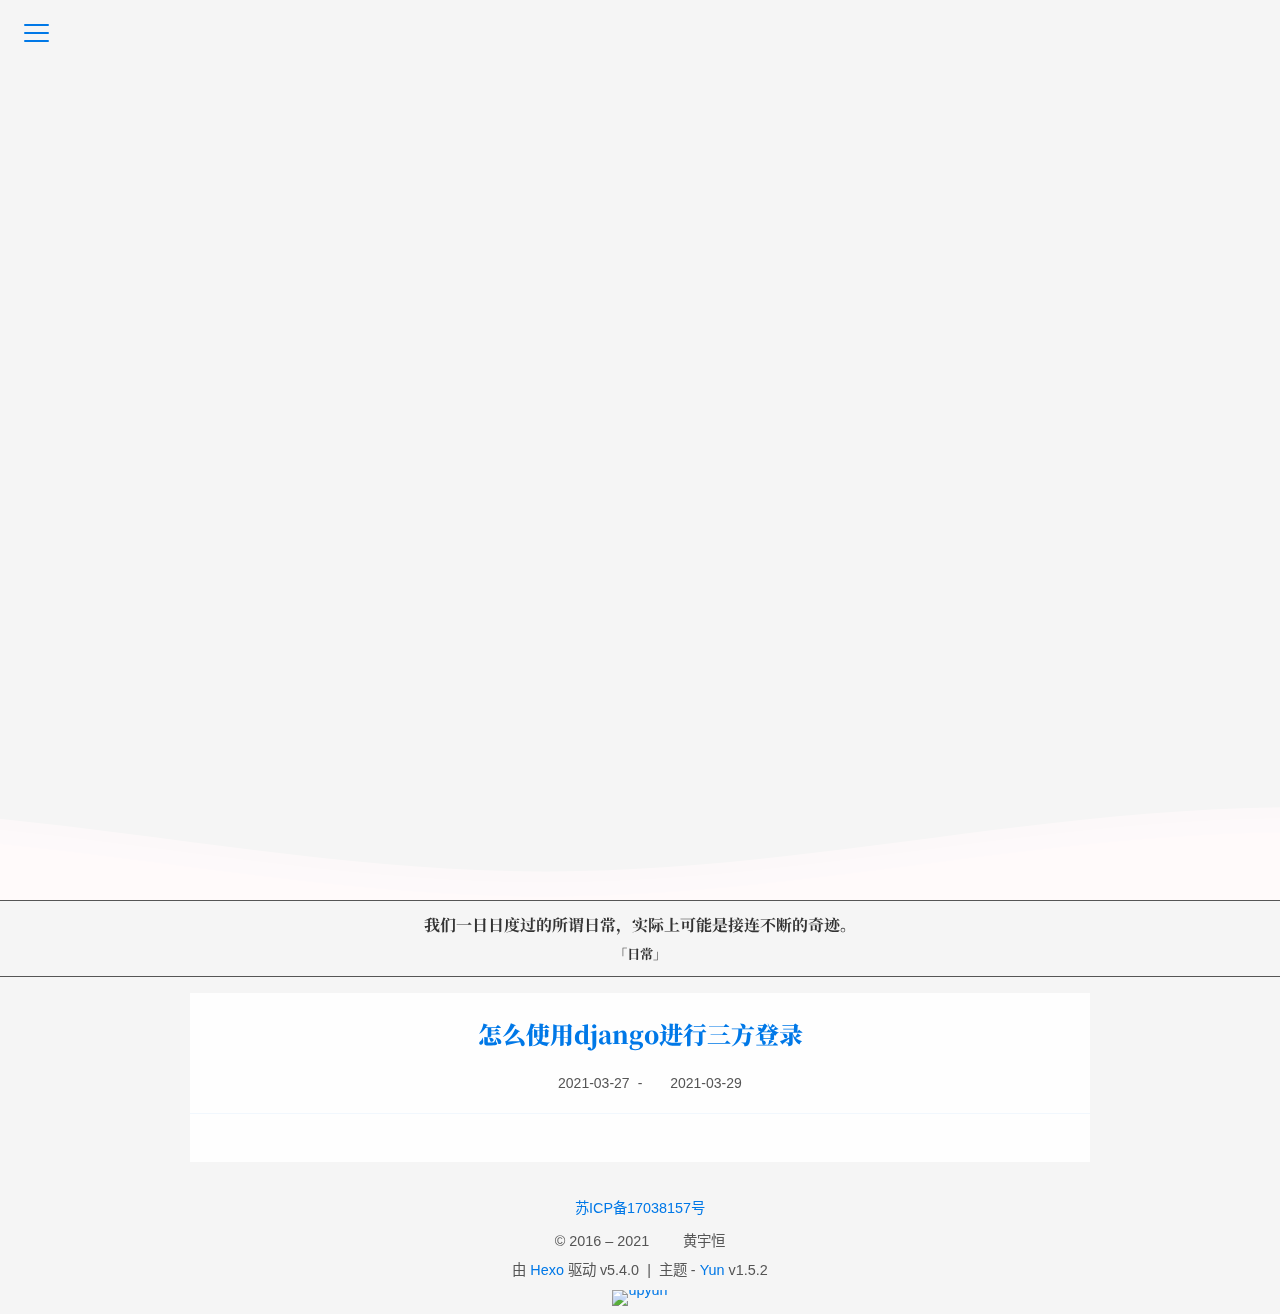
==== index.html @ 9169d472 "Site updated: 2021-03-29 17:53:46" ====
<!DOCTYPE html><html lang="zh-CN"><head><meta charset="UTF-8"><meta http-equiv="X-UA-Compatible" content="IE=edge"><meta name="viewport" content="width=device-width, initial-scale=1.0"><meta name="theme-color" content="#0078E7"><meta name="author" content="黄宇恒"><meta name="copyright" content="黄宇恒"><meta name="generator" content="Hexo 5.4.0"><meta name="theme" content="hexo-theme-yun"><title>黄宇恒的博客</title><link rel="stylesheet" href="https://fonts.googleapis.com/css2?family=Noto+Serif+SC:wght@900&amp;display=swap" media="print" onload="this.media='all'"><link rel="stylesheet" href="https://cdn.jsdelivr.net/npm/star-markdown-css@0.1.24/dist/yun/yun-markdown.min.css"><script src="//at.alicdn.com/t/font_1140697_ed8vp4atwoj.js" async></script><script src="https://cdn.jsdelivr.net/npm/scrollreveal/dist/scrollreveal.min.js" defer></script><script>document.addEventListener("DOMContentLoaded", () => {
  [".post-card",".post-content img"].forEach((target)=> {
    ScrollReveal().reveal(target);
  })
});
</script><link rel="shortcut icon" type="image/svg+xml" href="/yun.svg"><link rel="mask-icon" href="/yun.svg" color="#0078E7"><link rel="alternate icon" href="/yun.ico"><link rel="preload" href="/js/ui/banner.js" as="script"><link rel="preload" href="/css/hexo-theme-yun.css" as="style"><link rel="preload" href="/js/utils.js" as="script"><link rel="preload" href="/js/hexo-theme-yun.js" as="script"><link rel="prefetch" href="/js/sidebar.js" as="script"><link rel="preconnect" href="https://cdn.jsdelivr.net" crossorigin><script id="yun-config">
    const Yun = window.Yun || {};
    window.CONFIG = {"hostname":"www.huangyuheng.xyz","root":"/","title":"黄宇恒的小破站","version":"1.5.2","mode":"auto","copycode":true,"page":{"isPost":false},"i18n":{"placeholder":"搜索...","empty":"找不到您查询的内容: ${query}","hits":"找到 ${hits} 条结果","hits_time":"找到 ${hits} 条结果（用时 ${time} 毫秒）"},"anonymous_image":"https://cdn.jsdelivr.net/gh/YunYouJun/cdn/img/avatar/none.jpg","say":{"api":"/data/sentences.json"},"fireworks":{"colors":["102, 167, 221","62, 131, 225","33, 78, 194"]}};
  </script><link rel="stylesheet" href="/css/hexo-theme-yun.css"><script src="/js/utils.js"></script><script src="/js/hexo-theme-yun.js"></script><link rel="preconnect" href="https://www.google-analytics.com" crossorigin><script async src="https://www.googletagmanager.com/gtag/js?id=UA-121354150-1"></script><script>if (CONFIG.hostname === location.hostname) {
  window.dataLayer = window.dataLayer || [];
  function gtag(){dataLayer.push(arguments);}
  gtag('js', new Date());
  gtag('config', 'UA-121354150-1');
}</script><script data-ad-client="ca-pub-2245427233262012" async src="https://pagead2.googlesyndication.com/pagead/js/adsbygoogle.js"></script><script>(function(){
  var bp = document.createElement('script');
  var curProtocol = window.location.protocol.split(':')[0];
  if (curProtocol === 'https') {
    bp.src = 'https://zz.bdstatic.com/linksubmit/push.js';
  }
  else {
    bp.src = 'http://push.zhanzhang.baidu.com/push.js';
  }
  var s = document.getElementsByTagName("script")[0];
  s.parentNode.insertBefore(bp, s);
})();</script><!-- Google Tag Manager --><script>(function(w,d,s,l,i){w[l]=w[l]||[];w[l].push({'gtm.start':new Date().getTime(),event:'gtm.js'});var f=d.getElementsByTagName(s)[0],j=d.createElement(s),dl=l!='dataLayer'?'&l='+l:'';j.async=true;j.src='https://www.googletagmanager.com/gtm.js?id='+i+dl;f.parentNode.insertBefore(j,f);})(window,document,'script','dataLayer','GTM-M9KWR9L');</script><!-- End Google Tag Manager --><meta property="og:type" content="website">
<meta property="og:title" content="黄宇恒的博客">
<meta property="og:url" content="http://www.huangyuheng.xyz/index.html">
<meta property="og:site_name" content="黄宇恒的博客">
<meta property="og:locale" content="zh_CN">
<meta property="article:author" content="黄宇恒">
<meta name="twitter:card" content="summary"><script src="/js/ui/mode.js"></script></head><body class="is-home"><script defer src="https://cdn.jsdelivr.net/npm/animejs@latest"></script><script defer src="/js/ui/fireworks.js"></script><canvas class="fireworks"></canvas><div class="container"><a class="sidebar-toggle hty-icon-button" id="menu-btn"><div class="hamburger hamburger--spin" type="button"><span class="hamburger-box"><span class="hamburger-inner"></span></span></div></a><div class="sidebar-toggle sidebar-overlay"></div><aside class="sidebar"><script src="/js/sidebar.js"></script><div class="sidebar-panel sidebar-panel-active" id="site-overview-wrap"><div class="site-info"><a class="site-author-avatar" href="/about/" title="黄宇恒"><img width="96" loading="lazy" src="/images/avatar.png" alt="黄宇恒"><span class="site-author-status" title="学习使我快乐">🙃</span></a><div class="site-author-name"><a href="/about/">黄宇恒</a></div><span class="site-name">黄宇恒的博客</span><sub class="site-subtitle"></sub><div class="site-desciption"></div></div><nav class="site-state"><a class="site-state-item hty-icon-button icon-home" href="/" title="首页"><span class="site-state-item-icon"><svg class="icon" aria-hidden="true"><use xlink:href="#icon-home-4-line"></use></svg></span></a><div class="site-state-item"><a href="/archives/" title="归档"><span class="site-state-item-icon"><svg class="icon" aria-hidden="true"><use xlink:href="#icon-archive-line"></use></svg></span><span class="site-state-item-count">1</span></a></div><div class="site-state-item"><a href="/categories/" title="分类"><span class="site-state-item-icon"><svg class="icon" aria-hidden="true"><use xlink:href="#icon-folder-2-line"></use></svg></span><span class="site-state-item-count">0</span></a></div><div class="site-state-item"><a href="/tags/" title="标签"><span class="site-state-item-icon"><svg class="icon" aria-hidden="true"><use xlink:href="#icon-price-tag-3-line"></use></svg></span><span class="site-state-item-count">0</span></a></div><a class="site-state-item hty-icon-button" href="/about/#comment" title="留言板"><span class="site-state-item-icon"><svg class="icon" aria-hidden="true"><use xlink:href="#icon-clipboard-line"></use></svg></span></a></nav><hr style="margin-bottom:0.5rem"><div class="links-of-author"><a class="links-of-author-item hty-icon-button" rel="noopener" href="/atom.xml" title="RSS" target="_blank" style="color:orange"><svg class="icon" aria-hidden="true"><use xlink:href="#icon-rss-line"></use></svg></a><a class="links-of-author-item hty-icon-button" rel="noopener" href="https://wpa.qq.com/msgrd?v=3&amp;uin=2373828016&amp;site=qq&amp;menu=yes" title="QQ" target="_blank" style="color:#12B7F5"><svg class="icon" aria-hidden="true"><use xlink:href="#icon-qq-line"></use></svg></a><a class="links-of-author-item hty-icon-button" rel="noopener" href="https://github.com/h18779882009" title="GitHub" target="_blank" style="color:#181717"><svg class="icon" aria-hidden="true"><use xlink:href="#icon-github-line"></use></svg></a><a class="links-of-author-item hty-icon-button" rel="noopener" href="https://weibo.com/u/6988945624" title="微博" target="_blank" style="color:#E6162D"><svg class="icon" aria-hidden="true"><use xlink:href="#icon-weibo-line"></use></svg></a><a class="links-of-author-item hty-icon-button" rel="noopener" href="https://music.163.com/#/user/home?id=1773273927" title="网易云音乐" target="_blank" style="color:#C10D0C"><svg class="icon" aria-hidden="true"><use xlink:href="#icon-netease-cloud-music-line"></use></svg></a><a class="links-of-author-item hty-icon-button" rel="noopener" href="https://www.zhihu.com/people/shao-yao-62-4" title="知乎" target="_blank" style="color:#0084FF"><svg class="icon" aria-hidden="true"><use xlink:href="#icon-zhihu-line"></use></svg></a><a class="links-of-author-item hty-icon-button" rel="noopener" href="https://space.bilibili.com/347706368" title="哔哩哔哩动画" target="_blank" style="color:#FF8EB3"><svg class="icon" aria-hidden="true"><use xlink:href="#icon-bilibili-line"></use></svg></a></div><hr style="margin:0.5rem 1rem"><div class="links"><a class="links-item hty-icon-button" href="/links/" title="我的小伙伴们" style="color:dodgerblue"><svg class="icon" aria-hidden="true"><use xlink:href="#icon-genderless-line"></use></svg></a><a class="links-item hty-icon-button" href="/girls/" title="喜欢的女孩子" style="color:hotpink"><svg class="icon" aria-hidden="true"><use xlink:href="#icon-women-line"></use></svg></a></div><br><a class="links-item hty-icon-button" id="toggle-mode-btn" href="javascript:;" title="Mode" style="color: #f1cb64"><svg class="icon" aria-hidden="true"><use xlink:href="#icon-contrast-2-line"></use></svg></a></div></aside><main class="sidebar-translate" id="content"><div id="banner"><div class="banner-line vertical-line-top"></div><div class="banner-line vertical-line-bottom"></div><div class="cloud"><svg class="waves" viewBox="0 24 150 28" preserveAspectRatio="none" shape-rendering="auto"><defs><path id="gentle-wave" d="M-160 44c30 0 58-18 88-18s 58 18 88 18 58-18 88-18 58 18 88 18 v44h-352z" fill="pink"></path></defs><g class="parallax"><use xlink:href="#gentle-wave" x="48" y="0" opacity="0.7"></use><use xlink:href="#gentle-wave" x="48" y="3" opacity="0.5"></use><use xlink:href="#gentle-wave" x="48" y="5" opacity="0.3"></use><use xlink:href="#gentle-wave" x="48" y="7"></use></g></svg></div><a id="goDown" aria-label="go-down" href="javascript:window.scrollTo(0, banner.clientHeight);"><svg class="icon" aria-hidden="true"><use xlink:href="#icon-arrow-down-s-line"></use></svg></a></div><script src="/js/ui/banner.js"></script><div id="say"><span id="say-content"></span><small id="say-author"></small><small id="say-from"></small></div><script async src="/js/say.js"></script><section class="hty-layout-grid" id="recent-posts"><div class="hty-layout-grid__cell hty-layout-grid__cell--span-12"><article class="post-card" itemscope itemtype="https://schema.org/Article"><link itemprop="mainEntityOfPage" href="http://www.huangyuheng.xyz/2021/03/27/hello-world/"><span hidden itemprop="author" itemscope itemtype="https://schema.org/Person"><meta itemprop="name" content="黄宇恒"><meta itemprop="description"></span><span hidden itemprop="publisher" itemscope itemtype="https://schema.org/Organization"><meta itemprop="name" content="黄宇恒的博客"></span><div class="post-card-header"><header class="post-header"><h2 class="post-title" itemprop="name headline"><a class="post-title-link" itemprop="url" href="/2021/03/27/hello-world/">怎么使用django进行三方登录</a></h2><div class="post-meta"><div class="post-time" style="display:inline-block"><span class="post-meta-item-icon"><svg class="icon" aria-hidden="true"><use xlink:href="#icon-calendar-line"></use></svg></span> <time title="创建时间：2021-03-27 14:15:05" itemprop="dateCreated datePublished" datetime="2021-03-27T14:15:05+08:00">2021-03-27</time><span class="post-meta-divider">-</span><span class="post-meta-item-icon"><svg class="icon" aria-hidden="true"><use xlink:href="#icon-calendar-2-line"></use></svg></span> <time title="修改时间：2021-03-29 00:09:58" itemprop="dateModified" datetime="2021-03-29T00:09:58+08:00">2021-03-29</time></div></div></header></div><div class="post-card-content text-center"><div class="post-card-excerpt markdown-body"></div></div><div class="hty-card__actions post-card__actions"><div class="post-card-category"><span class="post-meta-item-icon"><svg class="icon" aria-hidden="true"><use xlink:href="#icon-folder-line"></use></svg></span></div><div class="post-card-tag"><span class="post-meta-item-icon"><svg class="icon" aria-hidden="true"><use xlink:href="#icon-price-tag-3-line"></use></svg></span></div></div></article></div></section></main><footer class="sidebar-translate" id="footer"><div class="beian"><a rel="noopener" href="https://beian.miit.gov.cn/" target="_blank">苏ICP备17038157号</a></div><div class="copyright"><span>&copy; 2016 – 2021 </span><span class="with-love" id="animate"><svg class="icon" aria-hidden="true"><use xlink:href="#icon-cloud-line"></use></svg></span><span class="author"> 黄宇恒</span></div><div class="powered"><span>由 <a href="https://hexo.io" target="_blank" rel="noopener">Hexo</a> 驱动 v5.4.0</span><span class="footer-separator">|</span><span>主题 - <a rel="noopener" href="https://github.com/YunYouJun/hexo-theme-yun" target="_blank"><span>Yun</span></a> v1.5.2</span></div><div class="footer-custom-text"><a style="display:inline-block" href="https://www.upyun.com/?utm_source=lianmeng&utm_medium=referral" target="blank" title="又拍云"><img height="30" src="https://cdn.jsdelivr.net/gh/YunYouJun/cdn/img/logo/upyun-logo.png" alt="upyun"/></a></div></footer><a class="hty-icon-button" id="goUp" aria-label="back-to-top" href="#"><svg class="icon" aria-hidden="true"><use xlink:href="#icon-arrow-up-s-line"></use></svg><svg class="progress-circle-container" viewBox="0 0 100 100"><circle class="progress-circle" id="progressCircle" cx="50" cy="50" r="48" fill="none" stroke="#0078E7" stroke-width="2" stroke-linecap="round"></circle></svg></a></div></body></html>
---- css/hexo-theme-yun.css ----
:root {
  --hty-primary-color: #0078e7;
  --hty-inverse-color: #ff8718;
  --hty-success-color: #21ba45;
  --hty-warning-color: #f2711c;
  --hty-danger-color: #db2828;
  --hty-info-color: #42b8dd;
  --hty-link-color: #0078e7;
}
.primary {
  color: #005eb4;
  --blockquote-border-left-color: var(--hty-primary-color);
  --blockquote-bg-color: rgba(0,120,231,0.1);
}
.inverse {
  color: #e46e00;
  --blockquote-border-left-color: var(--hty-inverse-color);
  --blockquote-bg-color: rgba(255,135,24,0.1);
}
.success {
  color: #198f35;
  --blockquote-border-left-color: var(--hty-success-color);
  --blockquote-bg-color: rgba(33,186,69,0.1);
}
.warning {
  color: #cf590c;
  --blockquote-border-left-color: var(--hty-warning-color);
  --blockquote-bg-color: rgba(242,113,28,0.1);
}
.danger {
  color: #b21e1e;
  --blockquote-border-left-color: var(--hty-danger-color);
  --blockquote-bg-color: rgba(219,40,40,0.1);
}
.info {
  color: #24a1c8;
  --blockquote-border-left-color: var(--hty-info-color);
  --blockquote-bg-color: rgba(66,184,221,0.1);
}
.link {
  color: #005eb4;
  --blockquote-border-left-color: var(--hty-link-color);
  --blockquote-bg-color: rgba(0,120,231,0.1);
}
.disable-hover,
.disable-hover * {
  pointer-events: none !important;
}
@-moz-keyframes fade-in {
  from {
    opacity: 0;
  }
  to {
    opacity: 1;
  }
}
@-webkit-keyframes fade-in {
  from {
    opacity: 0;
  }
  to {
    opacity: 1;
  }
}
@-o-keyframes fade-in {
  from {
    opacity: 0;
  }
  to {
    opacity: 1;
  }
}
@keyframes fade-in {
  from {
    opacity: 0;
  }
  to {
    opacity: 1;
  }
}
.text-center {
  text-align: center;
}
.text-uppercase {
  text-transform: uppercase;
}
body {
  font-family: 'PingFang SC', 'Microsoft YaHei', Roboto, Arial, sans-serif;
  font-weight: 400;
  margin: 0;
  padding: 0;
  line-height: 2;
}
::selection {
  color: #fff;
  background: #8e71c1;
}
a {
  color: var(--smc-link-color);
  text-decoration: none;
  transition: color 0.1s;
}
a:hover,
a:focus {
  color: #db2828;
}
a:active {
  color: #2094ff;
}
h1,
h2,
h3,
h4,
h5,
h6 {
  font-weight: inherit;
}
h1 {
  font-size: 2.5rem;
  font-weight: 400;
}
h2 {
  font-size: 2.2rem;
  font-weight: 400;
}
h3 {
  font-size: 1.9rem;
  font-weight: 400;
}
h4 {
  font-size: 1.6rem;
  font-weight: 400;
}
h5 {
  font-size: 1.3rem;
  font-weight: 400;
}
h6 {
  font-size: 1rem false;
}
button {
  outline: none;
}
p {
  font-size: inherit;
  font-weight: inherit;
}
p:first-child {
  margin-top: 0;
}
hr {
  opacity: 0.2;
  margin: 1rem;
}
details {
  border: 1px solid var(--smc-secondary);
  margin: 1rem 0;
}
details[open] {
  padding: 1rem 1rem 0 1rem;
}
summary {
  font-weight: bold;
  padding: 0.8rem 0.8rem 0.8rem 1rem;
  background-color: rgba(0,120,231,0.1);
}
details[open] summary {
  border-bottom: 1px solid var(--smc-secondary);
  margin: -1rem -1rem 1rem -1rem;
}
:root {
  --hty-mode: 'light';
  --hty-bg-color: #f5f5f5;
  --hty-text-color: #333;
  --hty-secondary-text-color: #555;
  --post-block-bg-color: #fff;
  --smc-link-color: #0078e7;
}
html {
  scroll-behavior: smooth;
}
body {
  overflow-y: scroll;
  background-color: var(--hty-bg-color, #f5f5f5);
}
body::before {
  content: '';
  position: fixed;
  width: 100%;
  height: 100%;
  z-index: -1;
  background-image: url("https://cdn.jsdelivr.net/gh/YunYouJun/cdn/img/bg/stars-timing-0-blur-30px.jpg");
  background-size: cover;
  background-position: center;
  background-repeat: no-repeat;
  animation-name: bgFadeIn;
  animation-duration: 2s;
  opacity: 1;
}
@-moz-keyframes bgFadeIn {
  from {
    opacity: 0;
  }
  to {
    opacity: 1;
  }
}
@-webkit-keyframes bgFadeIn {
  from {
    opacity: 0;
  }
  to {
    opacity: 1;
  }
}
@-o-keyframes bgFadeIn {
  from {
    opacity: 0;
  }
  to {
    opacity: 1;
  }
}
@keyframes bgFadeIn {
  from {
    opacity: 0;
  }
  to {
    opacity: 1;
  }
}
body {
  cursor: url("https://cdn.jsdelivr.net/gh/YunYouJun/cdn/css/md-cursors/pointer.cur"), auto;
}
a {
  cursor: url("https://cdn.jsdelivr.net/gh/YunYouJun/cdn/css/md-cursors/link.cur"), auto;
}
a:hover {
  cursor: url("https://cdn.jsdelivr.net/gh/YunYouJun/cdn/css/md-cursors/link.cur"), auto;
}
.hty-icon-button {
  cursor: url("https://cdn.jsdelivr.net/gh/YunYouJun/cdn/css/md-cursors/link.cur"), pointer;
}
input {
  cursor: url("https://cdn.jsdelivr.net/gh/YunYouJun/cdn/css/md-cursors/text.cur"), auto;
}
:root {
  --banner-line-color: #000;
  --banner-char-color: #000;
}
#banner {
  position: relative;
  display: flex;
  flex-direction: column;
  align-items: center;
  height: 100vh;
}
.vertical-line-top,
.vertical-line-bottom {
  display: flex;
  background-color: var(--banner-line-color);
  width: 1px;
  height: 0;
  animation-duration: 0.4s;
  animation-fill-mode: forwards;
  animation-timing-function: ease-in;
}
.vertical-line-bottom {
  position: absolute;
  bottom: 0;
}
.char {
  font-family: 'Songti SC', 'Noto Serif SC', STZhongsong, STKaiti, KaiTi, Roboto, serif;
  font-size: var(--banner-char-size, 1rem);
  font-weight: 900;
  background-color: rgba(255,255,255,0.5);
  line-height: 1;
  transition-property: all;
  transition-duration: 0.3s;
  transition-delay: 0s;
}
.char:hover {
  color: #fff;
  background-color: var(--banner-char-color);
}
.char-left,
.char-right {
  display: flex;
  color: var(--banner-char-color);
  opacity: 0;
}
.char-left {
  border-left: 1px solid var(--banner-line-color);
  border-right: 0px solid rgba(0,120,231,0.1);
  border-right-width: 0px;
  animation-duration: 0.4s;
  animation-delay: 0.4s;
  animation-fill-mode: forwards;
  animation-timing-function: ease-out;
}
.char-right {
  border-left: 0px solid rgba(0,120,231,0.1);
  border-right: 1px solid var(--banner-line-color);
  border-left-width: 0px;
  animation-duration: 0.4s;
  animation-delay: 0.4s;
  animation-fill-mode: forwards;
  animation-timing-function: ease-out;
}
.cloud {
  display: flex;
  width: 100%;
  position: absolute;
  bottom: 0;
  left: 0;
  right: 0;
  z-index: 8;
  box-sizing: border-box;
  mix-blend-mode: overlay;
}
.cloud .waves {
  display: flex;
  position: relative;
  width: 100%;
  height: 100px;
}
@media (max-width: 768px) {
  .cloud .waves {
    height: 40px;
  }
}
.cloud .parallax > use {
  animation: move-forever 25s cubic-bezier(0.55, 0.5, 0.45, 0.5) infinite;
}
.cloud .parallax > use:nth-child(1) {
  animation-delay: -2s;
  animation-duration: 7s;
}
.cloud .parallax > use:nth-child(2) {
  animation-delay: -3s;
  animation-duration: 10s;
}
.cloud .parallax > use:nth-child(3) {
  animation-delay: -4s;
  animation-duration: 13s;
}
.cloud .parallax > use:nth-child(4) {
  animation-delay: -5s;
  animation-duration: 20s;
}
@-moz-keyframes move-forever {
  0% {
    transform: translate3d(-90px, 0, 0);
  }
  100% {
    transform: translate3d(85px, 0, 0);
  }
}
@-webkit-keyframes move-forever {
  0% {
    transform: translate3d(-90px, 0, 0);
  }
  100% {
    transform: translate3d(85px, 0, 0);
  }
}
@-o-keyframes move-forever {
  0% {
    transform: translate3d(-90px, 0, 0);
  }
  100% {
    transform: translate3d(85px, 0, 0);
  }
}
@keyframes move-forever {
  0% {
    transform: translate3d(-90px, 0, 0);
  }
  100% {
    transform: translate3d(85px, 0, 0);
  }
}
#goDown {
  display: inline-flex;
  position: absolute;
  bottom: 1rem;
  z-index: 9;
  animation: float 2s ease-in-out infinite;
}
#goDown .icon {
  color: #0078e7;
  width: 3rem;
  height: 3rem;
}
@-moz-keyframes float {
  0% {
    opacity: 1;
    transform: translateY(0);
  }
  50% {
    opacity: 0.8;
    transform: translateY(-0.8rem);
  }
  100% {
    opacity: 1;
    transform: translateY(0);
  }
}
@-webkit-keyframes float {
  0% {
    opacity: 1;
    transform: translateY(0);
  }
  50% {
    opacity: 0.8;
    transform: translateY(-0.8rem);
  }
  100% {
    opacity: 1;
    transform: translateY(0);
  }
}
@-o-keyframes float {
  0% {
    opacity: 1;
    transform: translateY(0);
  }
  50% {
    opacity: 0.8;
    transform: translateY(-0.8rem);
  }
  100% {
    opacity: 1;
    transform: translateY(0);
  }
}
@keyframes float {
  0% {
    opacity: 1;
    transform: translateY(0);
  }
  50% {
    opacity: 0.8;
    transform: translateY(-0.8rem);
  }
  100% {
    opacity: 1;
    transform: translateY(0);
  }
}
@-moz-keyframes extend-line {
  from {
    height: 0;
  }
  to {
    height: var(--banner-line-height);
  }
}
@-webkit-keyframes extend-line {
  from {
    height: 0;
  }
  to {
    height: var(--banner-line-height);
  }
}
@-o-keyframes extend-line {
  from {
    height: 0;
  }
  to {
    height: var(--banner-line-height);
  }
}
@keyframes extend-line {
  from {
    height: 0;
  }
  to {
    height: var(--banner-line-height);
  }
}
@-moz-keyframes char-move-left {
  from {
    opacity: 0;
    border-right-width: 0;
  }
  to {
    opacity: 1;
    border-right-width: var(--banner-empty-border-size, var(--banner-char-size));
  }
}
@-webkit-keyframes char-move-left {
  from {
    opacity: 0;
    border-right-width: 0;
  }
  to {
    opacity: 1;
    border-right-width: var(--banner-empty-border-size, var(--banner-char-size));
  }
}
@-o-keyframes char-move-left {
  from {
    opacity: 0;
    border-right-width: 0;
  }
  to {
    opacity: 1;
    border-right-width: var(--banner-empty-border-size, var(--banner-char-size));
  }
}
@keyframes char-move-left {
  from {
    opacity: 0;
    border-right-width: 0;
  }
  to {
    opacity: 1;
    border-right-width: var(--banner-empty-border-size, var(--banner-char-size));
  }
}
@-moz-keyframes char-move-right {
  from {
    opacity: 0;
    border-left-width: 0;
  }
  to {
    opacity: 1;
    border-left-width: var(--banner-empty-border-size, var(--banner-char-size));
  }
}
@-webkit-keyframes char-move-right {
  from {
    opacity: 0;
    border-left-width: 0;
  }
  to {
    opacity: 1;
    border-left-width: var(--banner-empty-border-size, var(--banner-char-size));
  }
}
@-o-keyframes char-move-right {
  from {
    opacity: 0;
    border-left-width: 0;
  }
  to {
    opacity: 1;
    border-left-width: var(--banner-empty-border-size, var(--banner-char-size));
  }
}
@keyframes char-move-right {
  from {
    opacity: 0;
    border-left-width: 0;
  }
  to {
    opacity: 1;
    border-left-width: var(--banner-empty-border-size, var(--banner-char-size));
  }
}
#footer {
  font-size: 0.9rem;
  color: var(--hty-secondary-text-color);
  text-align: center;
  padding-top: 1rem;
  padding-bottom: 0.5rem;
}
#footer .footer-separator {
  margin: 0 0.5rem;
}
#footer .footer-custom-text {
  margin-top: 0.3rem;
  line-height: 0;
}
#animate {
  animation: iconAnimate 1.33s ease-in-out infinite;
}
.with-love {
  display: inline-block;
  margin: 5px 5px 0 5px;
  color: #0078E7;
}
.moe-text {
  margin: 0 5px;
}
@-moz-keyframes iconAnimate {
  0%, 100% {
    transform: scale(1);
  }
  10%, 30% {
    transform: scale(0.9);
  }
  20%, 40%, 60%, 80% {
    transform: scale(1.1);
  }
  50%, 70% {
    transform: scale(1.1);
  }
}
@-webkit-keyframes iconAnimate {
  0%, 100% {
    transform: scale(1);
  }
  10%, 30% {
    transform: scale(0.9);
  }
  20%, 40%, 60%, 80% {
    transform: scale(1.1);
  }
  50%, 70% {
    transform: scale(1.1);
  }
}
@-o-keyframes iconAnimate {
  0%, 100% {
    transform: scale(1);
  }
  10%, 30% {
    transform: scale(0.9);
  }
  20%, 40%, 60%, 80% {
    transform: scale(1.1);
  }
  50%, 70% {
    transform: scale(1.1);
  }
}
@keyframes iconAnimate {
  0%, 100% {
    transform: scale(1);
  }
  10%, 30% {
    transform: scale(0.9);
  }
  20%, 40%, 60%, 80% {
    transform: scale(1.1);
  }
  50%, 70% {
    transform: scale(1.1);
  }
}
.hty-layout-grid {
  display: grid;
  box-sizing: border-box;
  grid-gap: 1rem;
  grid-template-columns: repeat(12, minmax(0, 1fr));
  margin: 1rem auto;
}
.hty-layout-grid__cell {
  width: 100%;
  box-sizing: border-box;
  justify-content: center;
}
.hty-layout-grid__cell--span-12 {
  margin: 0;
  width: auto;
  grid-column-end: span 12;
}
.link-items {
  display: flex;
  padding: 0 0.5rem;
  text-align: center;
  justify-content: center;
  flex-wrap: wrap;
}
.link-item {
  display: inline-flex;
}
.link-url {
  display: inline-flex;
  text-align: center;
  justify-self: center;
  line-height: 1.5;
  padding: 0.5rem 1rem;
  margin: 0.5rem;
  width: 15rem;
  transition: 0.2s;
  color: var(--primary-color, #000);
  border: 1px solid var(--primary-color, #808080);
}
.link-url:hover {
  color: #fff;
  background-color: var(--primary-color, #808080);
  box-shadow: 0 2px 20px var(--primary-color, #808080);
}
@media screen and (max-width: 768px) {
  .link-url {
    display: flex;
  }
}
.link-url .link-left {
  display: inline-block;
  line-height: 0;
}
.link-url .link-avatar {
  width: 4rem;
  height: 4rem;
  border-radius: 50%;
  background-color: #fff;
  border: 1px solid var(--primary-color, #808080);
  transition: 0.5s;
}
.link-url .link-avatar:hover {
  box-shadow: 0 0 20px rgba(0,0,0,0.1);
}
.link-url .link-info {
  padding-left: 0.6rem;
}
.link-url .link-blog {
  font-family: 'Songti SC', 'Noto Serif SC', STZhongsong, STKaiti, KaiTi, Roboto, serif;
  font-weight: 900;
  margin: 0.42rem 0;
}
.link-url .link-desc {
  font-size: 0.8rem;
  margin-top: 0.5rem;
  width: 10.5rem;
  white-space: nowrap;
  text-overflow: ellipsis;
  overflow: hidden;
}
#content {
  overflow: visible;
}
#page,
#archive,
#tag,
#category {
  margin: 0 1rem 1rem 1rem;
  background-color: var(--post-block-bg-color);
  padding: 1rem 0.5rem;
}
@media screen and (max-width: 768px) {
  #page,
  #archive,
  #tag,
  #category {
    margin: 0 0 1rem 0;
  }
}
.page-subtitle {
  text-align: center;
  color: var(--hty-secondary-text-color);
  font-size: 1rem;
  margin: 0.5rem;
}
.category-lists,
.tag-cloud {
  text-align: center;
  padding: 1rem 2rem;
}
.category-lists a,
.tag-cloud a {
  display: inline-block;
  margin: 0 0.4rem;
  text-decoration: none;
}
.category-lists {
  text-align: left;
}
.category-lists .category-list {
  padding-inline-start: 0px;
}
.category-lists .category-list-item {
  list-style: none;
  color: var(--hty-text-color);
}
.category-lists .category-list-item:hover::before {
  color: #0078e7;
}
.category-lists .category-list-item::before {
  content: '📂';
}
.category-lists .category-list-child .category-list-item::before {
  content: '📁';
}
.category-lists .category-list-link {
  color: var(--hty-text-color);
  border-bottom: 1px dotted #999;
}
.category-lists .category-list-count::before {
  content: ' [ ';
}
.category-lists .category-list-count::after {
  content: ' ] ';
}
.wordcloud {
  position: relative;
  display: block;
  margin: 0 auto;
  text-align: center;
}
.wordcloud #wordcloud-canvas,
.wordcloud #wordcloud-sidebar-canvas {
  cursor: url("https://cdn.jsdelivr.net/gh/YunYouJun/cdn/css/md-cursors/link.cur"), pointer;
}
.wordcloud #wordbox {
  pointer-events: none;
  position: absolute;
  box-shadow: 0 0 100px 100px rgba(0,0,0,0.1);
  border-radius: 50px;
}
.wordcloud #wordbox-sidebar {
  pointer-events: none;
  position: absolute;
}
.page-number-basic,
.pagination .space,
.pagination .prev,
.pagination .next,
.pagination .page-number {
  display: inline-block;
  width: 2rem;
  height: 2rem;
  margin: 0;
  background-color: rgba(255,255,255,0.5);
  transition: 0.2s;
}
.pagination {
  text-align: center;
}
.pagination .prev,
.pagination .next,
.pagination .page-number,
.pagination .space {
  color: var(--hty-text-color) !important;
  text-decoration: none;
}
.pagination .prev:hover,
.pagination .next:hover,
.pagination .page-number:hover,
.pagination .space:hover {
  font-weight: normal;
  color: var(--hty-bg-color) !important;
  background: rgba(0,120,231,0.7);
}
.pagination .prev:active,
.pagination .next:active,
.pagination .page-number:active,
.pagination .space:active {
  color: var(--hty-bg-color) !important;
  background: rgba(32,148,255,0.9);
}
.pagination .prev.current,
.pagination .next.current,
.pagination .page-number.current,
.pagination .space.current {
  font-weight: normal;
  background: rgba(32,148,255,0.9);
  color: var(--hty-bg-color) !important;
  cursor: default;
}
.post-block {
  margin: 0 1rem;
  padding: 1rem;
  background-color: var(--post-block-bg-color);
}
@media screen and (max-width: 768px) {
  .post-block {
    margin: 0;
    padding-top: 2.5rem;
  }
}
.post-body {
  padding: 0 5rem;
}
@media screen and (max-width: 1024px) {
  .post-body {
    padding: 0 0.5rem;
  }
}
@media screen and (max-width: 768px) {
  .post-body {
    padding: 0 0.5rem;
  }
}
.post-content {
  padding: 20px 0px;
}
.post-meta {
  font-size: 14px;
  color: var(--hty-secondary-text-color);
}
.post-meta .icon {
  margin-bottom: -1px;
}
.post-description {
  font-weight: normal;
  padding: 0.5rem;
}
.post-author {
  display: flex;
  justify-content: center;
}
.post-author .author-avatar {
  display: inline-flex;
  justify-content: center;
  align-items: center;
  line-height: 0;
}
.post-author .author-avatar img {
  border-radius: 50%;
  height: 1rem;
  width: 1rem;
  padding: 2px;
  border: 2px solid #d3d3d3;
}
.post-author .author-name {
  margin-left: 0.5rem;
  font-size: 1rem;
}
.post-meta-item-icon {
  display: inline-block;
  color: var(--text-color, --hty-secondary-text-color);
}
.post-meta-divider {
  height: 25px;
  color: var(--hty-secondary-text-color);
  margin: 0 0.5rem;
}
.post-eof {
  margin: 50px auto;
  width: 50%;
  height: 1px;
  background: #0078e7;
  opacity: 0.1;
}
.post-copyright {
  font-size: 0.9rem;
  margin: 2rem 0;
  padding: 0.5rem 1rem;
  border-left: 4px solid #ff5252;
  background-color: var(--hty-bg-color);
  list-style: none;
  word-break: break-all;
  position: relative;
  overflow: hidden;
}
.post-copyright::after {
  position: absolute;
  color: #fff;
  background: url("data:image/svg+xml;charset=utf-8,%3Csvg xmlns='http://www.w3.org/2000/svg' viewBox='0 0 496 512'%3E%3Cpath fill='gray' d='M245.8 214.9l-33.2 17.3c-9.4-19.6-25.2-20-27.4-20-22.2 0-33.3 14.6-33.3 43.9 0 23.5 9.2 43.8 33.3 43.8 14.4 0 24.6-7 30.5-21.3l30.6 15.5a73.2 73.2 0 01-65.1 39c-22.6 0-74-10.3-74-77 0-58.7 43-77 72.6-77 30.8-.1 52.7 11.9 66 35.8zm143 0l-32.7 17.3c-9.5-19.8-25.7-20-27.9-20-22.1 0-33.2 14.6-33.2 43.9 0 23.5 9.2 43.8 33.2 43.8 14.5 0 24.7-7 30.5-21.3l31 15.5c-2 3.8-21.3 39-65 39-22.7 0-74-9.9-74-77 0-58.7 43-77 72.6-77C354 179 376 191 389 214.8zM247.7 8C104.7 8 0 123 0 256c0 138.4 113.6 248 247.6 248C377.5 504 496 403 496 256 496 118 389.4 8 247.6 8zm.8 450.8c-112.5 0-203.7-93-203.7-202.8 0-105.5 85.5-203.3 203.8-203.3A201.7 201.7 0 01451.3 256c0 121.7-99.7 202.9-202.9 202.9z'/%3E%3C/svg%3E");
  content: ' ';
  height: 10rem;
  width: 10rem;
  right: -2rem;
  top: -2rem;
  opacity: 0.1;
}
.tag-name {
  padding: 0 0.1rem;
}
.hty-button {
  font-family: Roboto, sans-serif;
  background-color: transparent;
  margin: 0 1rem;
  padding: 0 0.5rem;
  border-radius: 2px;
  color: #0078e7;
  transition-property: all;
  transition-duration: 0.3s;
  transition-delay: 0s;
  display: inline-flex;
  align-items: center;
  justify-content: center;
  border: none;
  min-height: 2rem;
  min-width: 4rem;
  outline: none;
  line-height: 2;
  font-size: 0.9rem;
  font-weight: 500;
  letter-spacing: 0.09rem;
  -webkit-font-smoothing: antialiased;
}
.hty-button:hover {
  background-color: rgba(0,120,231,0.05);
}
.hty-button--raised {
  background-color: var(--hty-primary-color, #0078e7);
  box-shadow: 0px 2px 10px -1px rgba(0,0,0,0.3);
  color: #fff;
}
.hty-button--raised:focus {
  color: #eee;
}
.hty-button--raised:hover {
  color: #fff;
  background-color: rgba(0,120,231,0.9);
}
.hty-icon-button {
  display: inline-flex;
  border: none;
  width: 3rem;
  height: 3rem;
  align-items: center;
  justify-content: center;
  border-radius: 50%;
  line-height: 1;
  transition-property: all;
  transition-duration: 0.3s;
  transition-delay: 0s;
}
.hty-icon-button:hover {
  background-color: rgba(0,120,231,0.1);
}
.hty-icon-button:active {
  background-color: rgba(0,120,231,0.3);
}
.button-glow {
  animation-duration: 2s;
  animation-iteration-count: infinite;
  animation-name: glowing;
  animation-direction: alternate;
}
@-moz-keyframes glowing {
  from {
    box-shadow: 0 0 0 rgba(0,0,0,0);
  }
  to {
    box-shadow: 0 0 20px rgba(0,120,231,0.3);
  }
}
@-webkit-keyframes glowing {
  from {
    box-shadow: 0 0 0 rgba(0,0,0,0);
  }
  to {
    box-shadow: 0 0 20px rgba(0,120,231,0.3);
  }
}
@-o-keyframes glowing {
  from {
    box-shadow: 0 0 0 rgba(0,0,0,0);
  }
  to {
    box-shadow: 0 0 20px rgba(0,120,231,0.3);
  }
}
@keyframes glowing {
  from {
    box-shadow: 0 0 0 rgba(0,0,0,0);
  }
  to {
    box-shadow: 0 0 20px rgba(0,120,231,0.3);
  }
}
.hty-card {
  position: relative;
  display: flex;
  flex-direction: column;
  box-sizing: border-box;
  transition-property: all;
  transition-duration: 0.3s;
  transition-delay: 0s;
}
.hty-card:hover {
  box-shadow: 0 0 1rem rgba(0,0,0,0.1);
}
::-webkit-scrollbar {
  width: 8px;
  height: 8px;
}
::-webkit-scrollbar-track {
  border-radius: 2px;
  background-color: rgba(255,255,255,0.1);
}
::-webkit-scrollbar-thumb {
  border-radius: 2px;
  background-color: rgba(0,120,231,0.5);
}
::-webkit-scrollbar-thumb:window-inactive {
  background-color: rgba(0,120,231,0.3);
}
::-webkit-scrollbar-thumb:hover {
  background-color: rgba(0,120,231,0.7);
}
::-webkit-scrollbar-thumb:active {
  background-color: rgba(0,120,231,0.9);
}
.iconfont {
  font-size: 1.2rem;
}
.icon {
  width: 1rem;
  height: 1rem;
  vertical-align: -0.15em;
  fill: currentColor;
  overflow: hidden;
}
.fireworks {
  position: fixed;
  left: 0;
  top: 0;
  z-index: 11;
  pointer-events: none;
}
.spinner {
  width: 60px;
  height: 60px;
  border: 1px solid #0078e7;
  margin: 100px auto;
  animation: rotateplane 1.2s infinite ease-in-out;
}
@-moz-keyframes rotateplane {
  0% {
    transform: perspective(120px) rotateX(0deg) rotateY(0deg);
    -webkit-transform: perspective(120px) rotateX(0deg) rotateY(0deg);
  }
  50% {
    transform: perspective(120px) rotateX(-180deg) rotateY(0deg);
    -webkit-transform: perspective(120px) rotateX(-180.1deg) rotateY(0deg);
  }
  100% {
    transform: perspective(120px) rotateX(-180deg) rotateY(-180deg);
    -webkit-transform: perspective(120px) rotateX(-180deg) rotateY(-180deg);
  }
}
@-webkit-keyframes rotateplane {
  0% {
    transform: perspective(120px) rotateX(0deg) rotateY(0deg);
    -webkit-transform: perspective(120px) rotateX(0deg) rotateY(0deg);
  }
  50% {
    transform: perspective(120px) rotateX(-180deg) rotateY(0deg);
    -webkit-transform: perspective(120px) rotateX(-180.1deg) rotateY(0deg);
  }
  100% {
    transform: perspective(120px) rotateX(-180deg) rotateY(-180deg);
    -webkit-transform: perspective(120px) rotateX(-180deg) rotateY(-180deg);
  }
}
@-o-keyframes rotateplane {
  0% {
    transform: perspective(120px) rotateX(0deg) rotateY(0deg);
    -webkit-transform: perspective(120px) rotateX(0deg) rotateY(0deg);
  }
  50% {
    transform: perspective(120px) rotateX(-180deg) rotateY(0deg);
    -webkit-transform: perspective(120px) rotateX(-180.1deg) rotateY(0deg);
  }
  100% {
    transform: perspective(120px) rotateX(-180deg) rotateY(-180deg);
    -webkit-transform: perspective(120px) rotateX(-180deg) rotateY(-180deg);
  }
}
@keyframes rotateplane {
  0% {
    transform: perspective(120px) rotateX(0deg) rotateY(0deg);
    -webkit-transform: perspective(120px) rotateX(0deg) rotateY(0deg);
  }
  50% {
    transform: perspective(120px) rotateX(-180deg) rotateY(0deg);
    -webkit-transform: perspective(120px) rotateX(-180.1deg) rotateY(0deg);
  }
  100% {
    transform: perspective(120px) rotateX(-180deg) rotateY(-180deg);
    -webkit-transform: perspective(120px) rotateX(-180deg) rotateY(-180deg);
  }
}
.post-card {
  position: relative;
  max-width: 900px;
  margin: 0 auto;
  transition-property: all;
  transition-duration: 0.3s;
  transition-delay: 0s;
  background-color: rgba(255,255,255,0.9);
  box-shadow: 0 0 10px rgba(255,255,255,0.1);
}
.post-card:hover {
  box-shadow: 0 0px 25px rgba(0,0,0,0.05);
}
.post-card-header {
  padding-top: 0.5rem;
}
.post-card-excerpt,
.post-card-excerpt p {
  overflow: hidden;
  text-overflow: ellipsis;
  text-align: left;
}
.post-card-content {
  padding: 0.5rem 1rem;
}
.post-card-title {
  margin: 0;
}
.post-card__actions {
  display: flex;
  align-items: center;
  min-height: 3rem;
  border-top: 1px solid rgba(0,120,231,0.05);
  padding-left: 1rem;
  padding-right: 1rem;
  justify-content: space-between;
}
.post-card__actions .icon {
  margin-bottom: -1px;
}
.post-card-tag {
  display: inline-flex;
  justify-content: flex-end;
}
.tag,
.category {
  font-size: 0.8rem;
  position: relative;
  color: var(--text-color, #000);
  letter-spacing: 1px;
}
.tag::before,
.category::before {
  content: '';
  position: absolute;
  bottom: 0;
  height: 100%;
  width: 0;
  right: 0;
  background: rgba(0,120,231,0.08);
  border-radius: 4px;
  transition: width 0.2s ease;
}
.tag:hover::before,
.category:hover::before {
  width: 104%;
  left: -2%;
}
.tag .icon,
.category .icon {
  width: 0.8rem;
  height: 0.8rem;
  padding-left: 0.1rem;
}
.post-top-icon {
  position: absolute;
  top: 1rem;
  right: 1rem;
  color: #f2711c;
}
.post-top-icon .icon {
  width: 1.5rem;
  height: 1.5rem;
}
.code-container {
  position: relative;
}
.code-container:hover .copy-btn {
  opacity: 1;
}
.copy-btn {
  position: absolute;
  opacity: 0;
  color: #808080;
  cursor: pointer;
  line-height: 1.5;
  padding: 1px 4px;
  transition: opacity 0.2s;
  top: 2px;
  right: 2px;
  border-radius: 4px;
}
.copy-btn:hover {
  background-color: rgba(255,255,255,0.1);
}
.post-collapse {
  position: relative;
  margin: 0 5rem 2rem 5rem;
}
@media screen and (max-width: 1024px) {
  .post-collapse {
    margin: 0 2rem 1rem 2rem;
  }
}
@media screen and (max-width: 768px) {
  .post-collapse {
    margin: 0 1rem 0.5rem 1rem;
  }
}
.post-collapse-title {
  font-size: 2rem;
  text-align: center;
}
.post-collapse .collection-title {
  position: relative;
  margin: 0;
  border-bottom: 2px solid rgba(0,120,231,0.6);
}
.post-collapse .collection-title::before {
  content: '';
  position: absolute;
  top: 50%;
  width: 2px;
  height: 50%;
  background: rgba(0,120,231,0.3);
}
.post-collapse .collection-title .archive-year {
  font-family: 'Source Code Pro', Consolas, Monaco, SFMono-Regular, 'Ubuntu Mono', Menlo, monospace;
  color: #0078e7;
  margin: 0 1.5rem;
}
.post-collapse .collection-title .archive-year::before {
  content: '';
  position: absolute;
  left: 0;
  top: 35%;
  margin-left: -11px;
  margin-top: -4px;
  width: 1.5rem;
  height: 1.5rem;
  background: #0078e7;
  border-radius: 50%;
}
.post-collapse .post-item {
  position: relative;
}
.post-collapse .post-item::before {
  content: '';
  position: absolute;
  width: 2px;
  height: 100%;
  background: rgba(0,120,231,0.3);
}
.post-collapse .post-header {
  position: relative;
  border-bottom: 2px solid rgba(0,120,231,0.3);
  display: flex;
}
.post-collapse .post-header::before {
  content: '';
  position: absolute;
  left: 0;
  top: 1.6rem;
  width: 0.5rem;
  height: 0.5rem;
  margin-left: -4px;
  border-radius: 50%;
  border: 1px solid #0078e7;
  background-color: #fff;
  z-index: 1;
  transition-property: all;
  transition-duration: 0.3s;
  transition-delay: 0s;
  transition-property: background;
}
.post-collapse .post-header:hover::before {
  background: #0078e7;
}
.post-collapse .post-header .post-title {
  margin-left: 0.1rem;
  padding: 0;
  font-size: 1rem;
  display: inline-flex;
  align-items: center;
}
.post-collapse .post-header .post-title .post-title-link .icon {
  width: 1.1rem;
  height: 1.1rem;
  margin-right: 0.3rem;
}
.post-collapse .post-header .post-meta {
  font-family: 'Source Code Pro', Consolas, Monaco, SFMono-Regular, 'Ubuntu Mono', Menlo, monospace;
  font-size: 1rem;
  margin: 1rem 0 1rem 1.2rem;
  white-space: nowrap;
}
.last-word {
  font-size: 1rem;
  margin-top: 1rem;
  margin-bottom: 0;
}
.post-header {
  position: relative;
  text-align: center;
}
.post-header .post-title {
  margin: 0;
  padding: 10px;
  font-size: 1.5rem;
  font-weight: 900;
  font-family: 'Songti SC', 'Noto Serif SC', STZhongsong, STKaiti, KaiTi, Roboto, serif;
}
.post-header .post-title .icon {
  width: 1.6rem;
  height: 1.6rem;
  margin-right: 0.3rem;
}
.post-header .post-title .post-title-link {
  position: relative;
  padding: 0.7rem 1.2rem;
}
.post-header .post-title .post-title-link .icon {
  width: 1.6rem;
  height: 1.6rem;
  margin-right: 0.4rem;
}
.post-header .post-title .post-title-link::before,
.post-header .post-title .post-title-link::after {
  content: '';
  position: absolute;
  width: 10px;
  height: 10px;
  opacity: 0;
  border: 2px solid;
  transition: 0.3s;
  transition-timing-function: cubic-bezier(0.17, 0.67, 0.05, 1.29);
}
.post-header .post-title .post-title-link::before {
  top: 0;
  left: 0;
  border-width: 2px 0 0 2px;
  transform: translate3d(10px, 10px, 0);
}
.post-header .post-title .post-title-link::after {
  right: 0;
  bottom: 0;
  border-width: 0 2px 2px 0;
  transform: translate3d(-10px, -10px, 0);
}
.post-header .post-title .post-title-link:hover::before,
.post-header .post-title .post-title-link:hover::after {
  opacity: 1;
  transform: translate3d(0, 0, 0);
}
.post-edit-link {
  padding: 0 0.2rem;
  color: #999;
}
.post-edit-link .icon {
  width: 1.5rem;
  height: 1.5rem;
}
.markdown-body {
  color: var(--hty-text-color);
  font-weight: 400;
  font-family: 'PingFang SC', 'Microsoft YaHei', Roboto, Arial, sans-serif;
}
.markdown-body code,
.markdown-body pre {
  font-family: 'Source Code Pro', Consolas, Monaco, SFMono-Regular, 'Ubuntu Mono', Menlo, monospace;
}
.markdown-body blockquote {
  padding: 0.6rem 1rem;
  border-left: 4px solid var(--blockquote-border-left-color);
  background-color: var(--blockquote-bg-color, rgba(0,120,231,0.05));
}
.markdown-body blockquote p {
  margin: 0;
}
.post-nav {
  display: flex;
  justify-content: space-between;
  margin: 0 1rem;
}
@media screen and (max-width: 768px) {
  .post-nav {
    margin: 0;
  }
}
.post-nav-item {
  display: inline-flex;
  outline: none;
  font-size: 0.9rem;
  font-weight: bold;
  text-transform: uppercase;
  height: 3rem;
  transition: 0.4s;
}
.post-nav-item:hover {
  background-color: rgba(0,120,231,0.1);
  box-shadow: 0 0 15px rgba(0,0,0,0.1);
}
.post-nav-prev {
  padding: 0 0.6rem 0 0.1rem;
}
.post-nav-next {
  padding: 0 0.1rem 0 0.6rem;
}
.post-nav-prev,
.post-nav-next {
  display: flex;
  height: 3rem;
  align-items: center;
  justify-content: center;
  color: var(--smc-link-color);
  overflow: hidden;
  white-space: nowrap;
  text-overflow: ellipsis;
  transition-property: all;
  transition-duration: 0.3s;
  transition-delay: 0s;
}
@media screen and (max-width: 768px) {
  .post-nav-prev,
  .post-nav-next {
    max-width: 10rem;
  }
}
.post-nav-prev .icon,
.post-nav-next .icon {
  width: 1.5rem;
  height: 1.5rem;
}
.post-nav-text {
  display: inline-block;
  overflow: hidden;
  white-space: nowrap;
  text-overflow: ellipsis;
}
#reward-container {
  padding: 10px 0;
  margin: 20px auto;
  width: 90%;
  text-align: center;
}
#reward-button {
  display: inline-block;
  text-align: center;
  padding: 0.5rem;
  color: #df667f;
  border-radius: 100%;
  width: 1.5rem;
  height: 1.5rem;
  text-align: center;
}
#reward-button .icon {
  width: 1.5rem;
  height: 1.5rem;
  vertical-align: top;
  margin-top: -0.05rem;
}
#reward-comment {
  margin-top: 0.5rem;
}
#qr img {
  width: 10rem;
  height: 10rem;
  display: inline-block;
  margin: 1rem 1rem 0 1rem;
  padding: 5px;
  border: 1px solid #ccc;
  border-radius: 5px;
  transition-property: all;
  transition-duration: 0.3s;
  transition-delay: 0s;
  box-shadow: 0 0 2px rgba(0,0,0,0.2);
}
#qr img:hover {
  box-shadow: 0 0 15px rgba(0,0,0,0.1);
}
#qr .icon {
  width: 1.5rem;
  height: 1.5rem;
}
.hamburger {
  padding: 0px 0px;
  display: inline-block;
  transition-property: opacity, filter;
  transition-duration: 0.15s;
  transition-timing-function: linear;
  font: inherit;
  color: inherit;
  text-transform: none;
  background-color: transparent;
  border: 0;
  margin: 0;
  overflow: visible;
}
.hamburger:hover {
  opacity: 0.7;
}
.hamburger.is-active:hover {
  opacity: 0.7;
}
.hamburger.is-active .hamburger-inner,
.hamburger.is-active .hamburger-inner::before,
.hamburger.is-active .hamburger-inner::after {
  background-color: #0078e7;
}
.hamburger-box {
  outline: none;
  width: 25px;
  height: 18px;
  display: inline-block;
  position: relative;
}
.hamburger-inner {
  display: block;
  top: 50%;
}
.hamburger-inner,
.hamburger-inner::before,
.hamburger-inner::after {
  width: 25px;
  height: 2px;
  background-color: #0078e7;
  border-radius: 3px;
  position: absolute;
}
.hamburger-inner::before,
.hamburger-inner::after {
  content: '';
  display: block;
}
.hamburger-inner::before {
  top: -8px;
}
.hamburger-inner::after {
  bottom: -8px;
}
.hamburger--spin .hamburger-inner {
  transition-duration: 0.22s;
  transition-timing-function: cubic-bezier(0.55, 0.055, 0.675, 0.19);
}
.hamburger--spin .hamburger-inner::before {
  transition: top 0.1s 0.25s ease-in, opacity 0.1s ease-in;
}
.hamburger--spin .hamburger-inner::after {
  transition: bottom 0.1s 0.25s ease-in, transform 0.22s cubic-bezier(0.55, 0.055, 0.675, 0.19);
}
.hamburger--spin.is-active .hamburger-inner {
  transform: rotate(225deg);
  transition-delay: 0.12s;
  transition-timing-function: cubic-bezier(0.215, 0.61, 0.355, 1);
}
.hamburger--spin.is-active .hamburger-inner::before {
  top: 0;
  opacity: 0;
  transition: top 0.1s ease-out, opacity 0.1s 0.12s ease-out;
}
.hamburger--spin.is-active .hamburger-inner::after {
  bottom: 0;
  transform: rotate(-90deg);
  transition: bottom 0.1s ease-out, transform 0.22s 0.12s cubic-bezier(0.215, 0.61, 0.355, 1);
}
.sidebar-nav {
  padding-left: 0px;
  margin-top: 1rem;
  margin-bottom: 0;
}
.sidebar-nav .sidebar-nav-item {
  border: 1px solid #0078e7;
  color: #0078e7;
  margin: 0 1.25rem;
}
.sidebar-nav .sidebar-nav-item:hover {
  transition-property: all;
  transition-duration: 0.3s;
  transition-delay: 0s;
  background-color: #0078e7;
  color: #fff;
}
.sidebar-nav .sidebar-nav-item .icon {
  width: 1.5rem;
  height: 1.5rem;
}
.sidebar-nav .sidebar-nav-active {
  background-color: #0078e7;
  color: #fff;
  box-shadow: 0 0 10px rgba(0,120,231,0.2);
}
.post-toc {
  line-height: 1.8;
  padding: 1rem;
  font-size: 1.1rem;
  font-family: 'Songti SC', 'Noto Serif SC', STZhongsong, STKaiti, KaiTi, Roboto, serif;
}
.post-toc ol {
  list-style: none;
  text-align: left;
  padding-left: 1rem;
  margin: 0;
}
.post-toc ol .toc-link {
  color: var(--smc-link-color);
}
.post-toc ol .toc-link:hover {
  color: #db2828;
}
.post-toc ol .toc-number {
  font-family: 'Source Code Pro', Consolas, Monaco, SFMono-Regular, 'Ubuntu Mono', Menlo, monospace;
}
.post-toc ol .toc-child {
  font-size: 1rem;
  overflow: hidden;
  transition: max-height 0.6s ease-in;
  max-height: 0;
}
.post-toc ol .toc-item.active>.toc-link {
  color: #f2711c;
  border-bottom: 1px solid #f2711c;
}
.post-toc ol .toc-item.active>.toc-child {
  max-height: 10000px;
}
#menu-btn {
  display: none;
  position: fixed;
  left: 0.8rem;
  top: 0.6rem;
  line-height: 1;
  z-index: 20;
  cursor: pointer;
}
@media screen and (max-width: 768px) {
  #menu-btn {
    display: flex;
  }
}
.is-home #menu-btn {
  display: flex;
}
.is-home .sidebar {
  left: -20rem;
  transform: translateX(0);
  visibility: hidden;
}
.is-home .sidebar-translate {
  transition-property: all;
  transition-duration: 0.3s;
  transition-delay: 0s;
  padding-left: 0;
}
.is-home .sidebar-open .sidebar {
  transform: translateX(20rem);
  visibility: visible;
}
.is-home .sidebar-open .sidebar-translate {
  padding-left: 20rem;
}
@media screen and (max-width: 768px) {
  .is-home .sidebar-open .sidebar-translate {
    padding-left: 0;
  }
}
.sidebar {
  position: fixed;
  overflow-y: auto;
  top: 0;
  bottom: 0;
  left: 0;
  width: 20rem;
  background-color: #fff;
  background-image: url("https://cdn.jsdelivr.net/gh/YunYouJun/cdn@master/img/bg/alpha-stars-timing-1.webp");
  background-size: contain;
  background-repeat: no-repeat;
  background-position: bottom 1rem center;
  text-align: center;
  z-index: 10;
  transition-property: all;
  transition-duration: 0.3s;
  transition-delay: 0s;
  box-shadow: 0 0 2px rgba(0,0,0,0.2);
}
.sidebar:hover {
  box-shadow: 0 0 15px rgba(0,0,0,0.1);
}
@media screen and (max-width: 768px) {
  .sidebar {
    left: -20rem;
    transform: translateX(0);
  }
}
.sidebar-translate {
  padding-left: 20rem;
}
@media screen and (max-width: 768px) {
  .sidebar-translate {
    padding-left: 0;
  }
}
.sidebar .sidebar-panel {
  padding: 0.5rem;
  display: none;
}
.sidebar .sidebar-panel-active {
  display: block;
}
.sidebar .links {
  display: block;
}
.sidebar .links-item {
  display: inline-flex;
}
.sidebar .links-item .icon {
  width: 2rem;
  height: 2rem;
}
.sidebar .links-of-author {
  display: flex;
  flex-wrap: wrap;
  justify-content: center;
}
.sidebar .links-of-author .icon {
  width: 1.5rem;
  height: 1.5rem;
}
.sidebar .links-of-author-item {
  line-height: 1;
  font-size: 0.9rem;
}
@media screen and (max-width: 768px) {
  .sidebar-open .sidebar {
    transform: translateX(20rem);
    visibility: visible;
  }
  .sidebar-open .sidebar-overlay {
    background-color: rgba(0,0,0,0.3);
    position: fixed;
    width: 100%;
    height: 100vh;
    z-index: 9;
    transition: 0.4s;
  }
}
#site-overview-wrap {
  padding-top: 2rem;
}
.site-info.mickey-mouse {
  margin-top: -2.8rem;
}
.site-author-avatar {
  display: inline-block;
  line-height: 0;
  position: relative;
}
.site-author-avatar img {
  height: 96px;
  width: 96px;
  max-width: 100%;
  margin: 0px;
  padding: 4px;
  background-color: #fff;
  box-shadow: 0 0 10px rgba(0,0,0,0.2);
  transition: 0.4s;
}
.site-author-avatar img:hover {
  box-shadow: 0 0 30px rgba(0,120,231,0.2);
}
.site-author-avatar img {
  border-radius: 50%;
}
.site-author-name {
  margin-top: 0;
  margin-bottom: 1rem;
  line-height: 1.5;
}
.site-author-status {
  position: absolute;
  height: 1.8rem;
  width: 1.8rem;
  bottom: 0;
  right: 0;
  line-height: 1.8rem;
  border-radius: 50%;
  box-shadow: 0 1px 2px rgba(0,0,0,0.2);
  background-color: #fff;
}
.site-name {
  color: var(--hty-text-color);
  font-family: 'Songti SC', 'Noto Serif SC', STZhongsong, STKaiti, KaiTi, Roboto, serif;
  font-weight: 900;
}
.site-subtitle {
  color: #999;
  display: block;
}
.site-desciption {
  color: var(--hty-secondary-text-color);
  font-size: 0.8rem;
}
.site-state {
  display: flex;
  justify-content: center;
  overflow: hidden;
  line-height: 1.5;
  white-space: nowrap;
  text-align: center;
  margin-top: 1rem;
}
.site-state-item {
  display: flex;
  padding: 0 15px;
  align-items: center;
  border-left: 1px solid #999;
}
.site-state-item:first-child,
.site-state-item:last-child {
  line-height: 1;
  padding: 0;
}
.site-state-item:first-child {
  border-left: none;
  border-right: 1px solid #999;
}
.site-state-item:last-child {
  border-left: 1px solid #999;
}
.site-state-item:nth-child(2) {
  border: none;
}
.site-state-item-icon {
  color: var(--hty-text-color);
  line-height: 1;
}
.site-state-item-icon .icon {
  width: 1.5rem;
  height: 1.5rem;
}
.site-state-item-count {
  color: var(--hty-text-color);
  display: block;
  text-align: center;
  font-size: 1rem;
}
#goUp {
  position: relative;
  position: fixed;
  right: -0.9rem;
  bottom: 1.1rem;
  z-index: 20;
  opacity: 0;
  color: #0078e7;
  transition-property: all;
  transition-duration: 0.3s;
  transition-delay: 0s;
}
#goUp.show {
  transform: translateX(-30px) rotate(360deg);
  opacity: 1;
}
#goUp .icon {
  width: 2.5rem;
  height: 2.5rem;
}
.progress-circle {
  transition: 0.3s stroke-dashoffset;
  transform: rotate(-90deg);
  transform-origin: 50% 50%;
}
.progress-circle-container {
  position: absolute;
}
#comment {
  margin: 0 1rem;
  padding: 1rem;
  background-color: var(--post-block-bg-color);
}
@media screen and (max-width: 768px) {
  #comment {
    margin: 0;
  }
}
.comment-tooltip {
  font-size: 0.8rem;
  color: var(--hty-text-color);
  padding: 0.5rem;
  border: 1px solid #f0f0f0;
  margin-bottom: 1rem;
}
#github-issues {
  margin: 1rem;
}
.v[data-class=v] p {
  color: var(--hty-text-color) !important;
}
.v[data-class=v] p code {
  color: #000;
}
#say {
  color: var(--hty-text-color);
  display: block;
  text-align: center;
  font-family: 'Songti SC', 'Noto Serif SC', STZhongsong, STKaiti, KaiTi, Roboto, serif;
  font-weight: bold;
  padding: 0.5rem;
  border-top: 1px solid var(--hty-secondary-text-color);
  border-bottom: 1px solid var(--hty-secondary-text-color);
}
#say #say-content {
  display: block;
}
#say #say-from {
  display: block;
}
@media (prefers-color-scheme: dark) {
  :root {
    --color-mode: 'dark';
  }
  :root:not([data-user-color-scheme]) {
    --hty-bg-color: #303030;
    --hty-text-color: #f2f2f2;
    --hty-secondary-text-color: #eee;
    --banner-line-color: #fff;
    --banner-char-color: #fff;
    --post-block-bg-color: #1b1f2e;
    --smc-link-color: #3ca1ff;
  }
  :root:not([data-user-color-scheme]) ::-webkit-input-placeholder {
    color: #fff;
  }
  :root:not([data-user-color-scheme]) body {
    color: var(--hty-text-color);
  }
  :root:not([data-user-color-scheme]) body::before {
    background-image: url("https://cdn.jsdelivr.net/gh/YunYouJun/cdn/img/bg/galaxy.jpg");
  }
  :root:not([data-user-color-scheme]) .char {
    background-color: rgba(0,0,0,0.5);
  }
  :root:not([data-user-color-scheme]) .char:hover {
    color: #000;
    background-color: var(--banner-char-color);
  }
  :root:not([data-user-color-scheme]) .sidebar {
    background-color: rgba(27,31,46,0.95);
    background-image: none;
  }
  :root:not([data-user-color-scheme]) .post-title-link {
    color: #3ca1ff;
  }
  :root:not([data-user-color-scheme]) .post-card {
    color: #fff;
    background-color: rgba(27,31,46,0.9);
    box-shadow: 0 1px 8px rgba(27,31,46,0.1);
  }
  :root:not([data-user-color-scheme]) .post-block {
    color: var(--hty-text-color);
    background-color: rgba(27,31,46,0.95);
  }
  :root:not([data-user-color-scheme]) .page-number-basic {
    background-color: rgba(0,0,0,0.5);
  }
  :root:not([data-user-color-scheme]) .pagination .prev,
  :root:not([data-user-color-scheme]) .pagination .next,
  :root:not([data-user-color-scheme]) .pagination .page-number,
  :root:not([data-user-color-scheme]) .pagination .space {
    background-color: rgba(0,0,0,0.5);
  }
  :root:not([data-user-color-scheme]) .pagination .prev:hover,
  :root:not([data-user-color-scheme]) .pagination .next:hover,
  :root:not([data-user-color-scheme]) .pagination .page-number:hover,
  :root:not([data-user-color-scheme]) .pagination .space:hover {
    background: rgba(199,228,255,0.9);
  }
  :root:not([data-user-color-scheme]) .pagination .prev:active,
  :root:not([data-user-color-scheme]) .pagination .next:active,
  :root:not([data-user-color-scheme]) .pagination .page-number:active,
  :root:not([data-user-color-scheme]) .pagination .space:active {
    background: #0078e7;
  }
  :root:not([data-user-color-scheme]) .pagination .prev.current,
  :root:not([data-user-color-scheme]) .pagination .next.current,
  :root:not([data-user-color-scheme]) .pagination .page-number.current,
  :root:not([data-user-color-scheme]) .pagination .space.current {
    background: rgba(227,242,255,0.9);
    cursor: default;
  }
  :root:not([data-user-color-scheme]) #footer {
    color: #eee;
  }
  :root:not([data-user-color-scheme]) .aplayer {
    color: #000;
  }
}
[data-user-color-scheme='dark'] {
  --hty-bg-color: #303030;
  --hty-text-color: #f2f2f2;
  --hty-secondary-text-color: #eee;
  --banner-line-color: #fff;
  --banner-char-color: #fff;
  --post-block-bg-color: #1b1f2e;
  --smc-link-color: #3ca1ff;
}
[data-user-color-scheme='dark'] ::-webkit-input-placeholder {
  color: #fff;
}
[data-user-color-scheme='dark'] body {
  color: var(--hty-text-color);
}
[data-user-color-scheme='dark'] body::before {
  background-image: url("https://cdn.jsdelivr.net/gh/YunYouJun/cdn/img/bg/galaxy.jpg");
}
[data-user-color-scheme='dark'] .char {
  background-color: rgba(0,0,0,0.5);
}
[data-user-color-scheme='dark'] .char:hover {
  color: #000;
  background-color: var(--banner-char-color);
}
[data-user-color-scheme='dark'] .sidebar {
  background-color: rgba(27,31,46,0.95);
  background-image: none;
}
[data-user-color-scheme='dark'] .post-title-link {
  color: #3ca1ff;
}
[data-user-color-scheme='dark'] .post-card {
  color: #fff;
  background-color: rgba(27,31,46,0.9);
  box-shadow: 0 1px 8px rgba(27,31,46,0.1);
}
[data-user-color-scheme='dark'] .post-block {
  color: var(--hty-text-color);
  background-color: rgba(27,31,46,0.95);
}
[data-user-color-scheme='dark'] .page-number-basic {
  background-color: rgba(0,0,0,0.5);
}
[data-user-color-scheme='dark'] .pagination .prev,
[data-user-color-scheme='dark'] .pagination .next,
[data-user-color-scheme='dark'] .pagination .page-number,
[data-user-color-scheme='dark'] .pagination .space {
  background-color: rgba(0,0,0,0.5);
}
[data-user-color-scheme='dark'] .pagination .prev:hover,
[data-user-color-scheme='dark'] .pagination .next:hover,
[data-user-color-scheme='dark'] .pagination .page-number:hover,
[data-user-color-scheme='dark'] .pagination .space:hover {
  background: rgba(199,228,255,0.9);
}
[data-user-color-scheme='dark'] .pagination .prev:active,
[data-user-color-scheme='dark'] .pagination .next:active,
[data-user-color-scheme='dark'] .pagination .page-number:active,
[data-user-color-scheme='dark'] .pagination .space:active {
  background: #0078e7;
}
[data-user-color-scheme='dark'] .pagination .prev.current,
[data-user-color-scheme='dark'] .pagination .next.current,
[data-user-color-scheme='dark'] .pagination .page-number.current,
[data-user-color-scheme='dark'] .pagination .space.current {
  background: rgba(227,242,255,0.9);
  cursor: default;
}
[data-user-color-scheme='dark'] #footer {
  color: #eee;
}
[data-user-color-scheme='dark'] .aplayer {
  color: #000;
}
.prompt-block {
  display: none;
  padding: 1rem;
  border: 1px solid #d3d3d3;
}
.album-list {
  display: flex;
  justify-content: center;
  flex-wrap: wrap;
}
.album-list-item {
  display: inline-flex;
}
.album-list-item figure {
  position: relative;
  width: 15rem;
  margin: 2rem;
}
.album-list-item figure::before {
  content: '';
  position: absolute;
  top: 1%;
  left: 0.5%;
  width: 100%;
  height: 96%;
  border: 0.25rem solid #fff;
  background-color: #666;
  box-shadow: 0 5px 10px rgba(0,0,0,0.3);
  transform: rotate(-3deg);
}
.album-list-item figure img {
  vertical-align: bottom;
  display: inline-flex;
  border: 0.25rem solid #fff;
  box-shadow: 0 8px 10px rgba(0,0,0,0.3);
  padding: 0;
  transform: rotate(2deg);
  width: 100%;
  height: 10rem;
  object-fit: cover;
  background-color: #eee;
}
.album-list-item figure figcaption {
  position: absolute;
  bottom: -2.5rem;
  display: block;
  text-align: center;
  width: 100%;
}
.photo-list {
  display: flex;
  justify-content: center;
  flex-wrap: wrap;
}
.photo-list-item {
  display: inline-flex;
  position: relative;
  width: 15rem;
  margin: 1.5rem;
  cursor: url("https://cdn.jsdelivr.net/gh/YunYouJun/cdn/css/md-cursors/link.cur"), pointer;
}
.photo-list-item img {
  box-sizing: border-box;
  vertical-align: bottom;
  display: inline-flex;
  border: 0.25rem solid #fff;
  box-shadow: 0 8px 10px rgba(0,0,0,0.1);
  width: 100%;
  height: 10rem;
  object-fit: cover;
  background-color: #eee;
}
.photo-list-item figcaption {
  position: absolute;
  bottom: -1.8rem;
  display: block;
  text-align: center;
  width: 100%;
  font-size: 0.9rem;
}
#decryptContainer {
  display: flex;
  height: 10rem;
  flex-direction: column;
  align-items: center;
  justify-content: space-around;
}
#decrypt-password {
  outline: none;
  font-size: 1.5rem;
  border-radius: 3rem;
  padding: 0.5rem 1.5rem;
  border: 1px solid #999;
  box-sizing: border-box;
  width: 90%;
  max-width: 800px;
  font-family: 'Songti SC', 'Noto Serif SC', STZhongsong, STKaiti, KaiTi, Roboto, serif;
  font-weight: 900;
  text-align: center;
}
#decryptButton {
  color: #0078e7;
  background-color: rgba(0,120,231,0.08);
}
#decryptButton:active {
  background-color: rgba(0,120,231,0.3);
}
#decryptButton .icon {
  width: 1.5rem;
  height: 1.5rem;
}
#girls {
  text-align: center;
}
.girls-number {
  color: #fff;
}
.girl-items {
  display: flex;
  justify-content: center;
  flex-wrap: wrap;
  padding-left: 0;
}
.girl-item {
  display: inline-flex;
  text-align: center;
  justify-content: center;
  width: 8rem;
  margin: 1rem;
}
.girl-item .girl-info {
  width: 100%;
  padding: 0;
  margin: 0;
}
.girl-item .girl-avatar {
  object-fit: cover;
  object-position: center top;
  width: 4rem;
  height: 4rem;
  border-radius: 50%;
  padding: 0.2rem;
  background-color: #fff;
  box-shadow: 0 0 1rem rgba(0,0,0,0.12);
  transition: 0.5s;
}
.girl-item .girl-avatar:hover {
  box-shadow: 0 0 2rem rgba(0,0,0,0.12);
}
.girl-item .girl-name {
  font-size: 0.9rem;
}
.girl-item .girl-from {
  font-size: 12px;
  font-family: 'Songti SC', 'Noto Serif SC', STZhongsong, STKaiti, KaiTi, Roboto, serif;
  font-weight: bold;
  color: var(--hty-secondary-text-color);
}
.girl-item .girl-from::before {
  content: '「';
}
.girl-item .girl-from::after {
  content: '」';
}
---- css/hexo-theme-yun.css ----
:root {
  --hty-primary-color: #0078e7;
  --hty-inverse-color: #ff8718;
  --hty-success-color: #21ba45;
  --hty-warning-color: #f2711c;
  --hty-danger-color: #db2828;
  --hty-info-color: #42b8dd;
  --hty-link-color: #0078e7;
}
.primary {
  color: #005eb4;
  --blockquote-border-left-color: var(--hty-primary-color);
  --blockquote-bg-color: rgba(0,120,231,0.1);
}
.inverse {
  color: #e46e00;
  --blockquote-border-left-color: var(--hty-inverse-color);
  --blockquote-bg-color: rgba(255,135,24,0.1);
}
.success {
  color: #198f35;
  --blockquote-border-left-color: var(--hty-success-color);
  --blockquote-bg-color: rgba(33,186,69,0.1);
}
.warning {
  color: #cf590c;
  --blockquote-border-left-color: var(--hty-warning-color);
  --blockquote-bg-color: rgba(242,113,28,0.1);
}
.danger {
  color: #b21e1e;
  --blockquote-border-left-color: var(--hty-danger-color);
  --blockquote-bg-color: rgba(219,40,40,0.1);
}
.info {
  color: #24a1c8;
  --blockquote-border-left-color: var(--hty-info-color);
  --blockquote-bg-color: rgba(66,184,221,0.1);
}
.link {
  color: #005eb4;
  --blockquote-border-left-color: var(--hty-link-color);
  --blockquote-bg-color: rgba(0,120,231,0.1);
}
.disable-hover,
.disable-hover * {
  pointer-events: none !important;
}
@-moz-keyframes fade-in {
  from {
    opacity: 0;
  }
  to {
    opacity: 1;
  }
}
@-webkit-keyframes fade-in {
  from {
    opacity: 0;
  }
  to {
    opacity: 1;
  }
}
@-o-keyframes fade-in {
  from {
    opacity: 0;
  }
  to {
    opacity: 1;
  }
}
@keyframes fade-in {
  from {
    opacity: 0;
  }
  to {
    opacity: 1;
  }
}
.text-center {
  text-align: center;
}
.text-uppercase {
  text-transform: uppercase;
}
body {
  font-family: 'PingFang SC', 'Microsoft YaHei', Roboto, Arial, sans-serif;
  font-weight: 400;
  margin: 0;
  padding: 0;
  line-height: 2;
}
::selection {
  color: #fff;
  background: #8e71c1;
}
a {
  color: var(--smc-link-color);
  text-decoration: none;
  transition: color 0.1s;
}
a:hover,
a:focus {
  color: #db2828;
}
a:active {
  color: #2094ff;
}
h1,
h2,
h3,
h4,
h5,
h6 {
  font-weight: inherit;
}
h1 {
  font-size: 2.5rem;
  font-weight: 400;
}
h2 {
  font-size: 2.2rem;
  font-weight: 400;
}
h3 {
  font-size: 1.9rem;
  font-weight: 400;
}
h4 {
  font-size: 1.6rem;
  font-weight: 400;
}
h5 {
  font-size: 1.3rem;
  font-weight: 400;
}
h6 {
  font-size: 1rem false;
}
button {
  outline: none;
}
p {
  font-size: inherit;
  font-weight: inherit;
}
p:first-child {
  margin-top: 0;
}
hr {
  opacity: 0.2;
  margin: 1rem;
}
details {
  border: 1px solid var(--smc-secondary);
  margin: 1rem 0;
}
details[open] {
  padding: 1rem 1rem 0 1rem;
}
summary {
  font-weight: bold;
  padding: 0.8rem 0.8rem 0.8rem 1rem;
  background-color: rgba(0,120,231,0.1);
}
details[open] summary {
  border-bottom: 1px solid var(--smc-secondary);
  margin: -1rem -1rem 1rem -1rem;
}
:root {
  --hty-mode: 'light';
  --hty-bg-color: #f5f5f5;
  --hty-text-color: #333;
  --hty-secondary-text-color: #555;
  --post-block-bg-color: #fff;
  --smc-link-color: #0078e7;
}
html {
  scroll-behavior: smooth;
}
body {
  overflow-y: scroll;
  background-color: var(--hty-bg-color, #f5f5f5);
}
body::before {
  content: '';
  position: fixed;
  width: 100%;
  height: 100%;
  z-index: -1;
  background-image: url("https://cdn.jsdelivr.net/gh/YunYouJun/cdn/img/bg/stars-timing-0-blur-30px.jpg");
  background-size: cover;
  background-position: center;
  background-repeat: no-repeat;
  animation-name: bgFadeIn;
  animation-duration: 2s;
  opacity: 1;
}
@-moz-keyframes bgFadeIn {
  from {
    opacity: 0;
  }
  to {
    opacity: 1;
  }
}
@-webkit-keyframes bgFadeIn {
  from {
    opacity: 0;
  }
  to {
    opacity: 1;
  }
}
@-o-keyframes bgFadeIn {
  from {
    opacity: 0;
  }
  to {
    opacity: 1;
  }
}
@keyframes bgFadeIn {
  from {
    opacity: 0;
  }
  to {
    opacity: 1;
  }
}
body {
  cursor: url("https://cdn.jsdelivr.net/gh/YunYouJun/cdn/css/md-cursors/pointer.cur"), auto;
}
a {
  cursor: url("https://cdn.jsdelivr.net/gh/YunYouJun/cdn/css/md-cursors/link.cur"), auto;
}
a:hover {
  cursor: url("https://cdn.jsdelivr.net/gh/YunYouJun/cdn/css/md-cursors/link.cur"), auto;
}
.hty-icon-button {
  cursor: url("https://cdn.jsdelivr.net/gh/YunYouJun/cdn/css/md-cursors/link.cur"), pointer;
}
input {
  cursor: url("https://cdn.jsdelivr.net/gh/YunYouJun/cdn/css/md-cursors/text.cur"), auto;
}
:root {
  --banner-line-color: #000;
  --banner-char-color: #000;
}
#banner {
  position: relative;
  display: flex;
  flex-direction: column;
  align-items: center;
  height: 100vh;
}
.vertical-line-top,
.vertical-line-bottom {
  display: flex;
  background-color: var(--banner-line-color);
  width: 1px;
  height: 0;
  animation-duration: 0.4s;
  animation-fill-mode: forwards;
  animation-timing-function: ease-in;
}
.vertical-line-bottom {
  position: absolute;
  bottom: 0;
}
.char {
  font-family: 'Songti SC', 'Noto Serif SC', STZhongsong, STKaiti, KaiTi, Roboto, serif;
  font-size: var(--banner-char-size, 1rem);
  font-weight: 900;
  background-color: rgba(255,255,255,0.5);
  line-height: 1;
  transition-property: all;
  transition-duration: 0.3s;
  transition-delay: 0s;
}
.char:hover {
  color: #fff;
  background-color: var(--banner-char-color);
}
.char-left,
.char-right {
  display: flex;
  color: var(--banner-char-color);
  opacity: 0;
}
.char-left {
  border-left: 1px solid var(--banner-line-color);
  border-right: 0px solid rgba(0,120,231,0.1);
  border-right-width: 0px;
  animation-duration: 0.4s;
  animation-delay: 0.4s;
  animation-fill-mode: forwards;
  animation-timing-function: ease-out;
}
.char-right {
  border-left: 0px solid rgba(0,120,231,0.1);
  border-right: 1px solid var(--banner-line-color);
  border-left-width: 0px;
  animation-duration: 0.4s;
  animation-delay: 0.4s;
  animation-fill-mode: forwards;
  animation-timing-function: ease-out;
}
.cloud {
  display: flex;
  width: 100%;
  position: absolute;
  bottom: 0;
  left: 0;
  right: 0;
  z-index: 8;
  box-sizing: border-box;
  mix-blend-mode: overlay;
}
.cloud .waves {
  display: flex;
  position: relative;
  width: 100%;
  height: 100px;
}
@media (max-width: 768px) {
  .cloud .waves {
    height: 40px;
  }
}
.cloud .parallax > use {
  animation: move-forever 25s cubic-bezier(0.55, 0.5, 0.45, 0.5) infinite;
}
.cloud .parallax > use:nth-child(1) {
  animation-delay: -2s;
  animation-duration: 7s;
}
.cloud .parallax > use:nth-child(2) {
  animation-delay: -3s;
  animation-duration: 10s;
}
.cloud .parallax > use:nth-child(3) {
  animation-delay: -4s;
  animation-duration: 13s;
}
.cloud .parallax > use:nth-child(4) {
  animation-delay: -5s;
  animation-duration: 20s;
}
@-moz-keyframes move-forever {
  0% {
    transform: translate3d(-90px, 0, 0);
  }
  100% {
    transform: translate3d(85px, 0, 0);
  }
}
@-webkit-keyframes move-forever {
  0% {
    transform: translate3d(-90px, 0, 0);
  }
  100% {
    transform: translate3d(85px, 0, 0);
  }
}
@-o-keyframes move-forever {
  0% {
    transform: translate3d(-90px, 0, 0);
  }
  100% {
    transform: translate3d(85px, 0, 0);
  }
}
@keyframes move-forever {
  0% {
    transform: translate3d(-90px, 0, 0);
  }
  100% {
    transform: translate3d(85px, 0, 0);
  }
}
#goDown {
  display: inline-flex;
  position: absolute;
  bottom: 1rem;
  z-index: 9;
  animation: float 2s ease-in-out infinite;
}
#goDown .icon {
  color: #0078e7;
  width: 3rem;
  height: 3rem;
}
@-moz-keyframes float {
  0% {
    opacity: 1;
    transform: translateY(0);
  }
  50% {
    opacity: 0.8;
    transform: translateY(-0.8rem);
  }
  100% {
    opacity: 1;
    transform: translateY(0);
  }
}
@-webkit-keyframes float {
  0% {
    opacity: 1;
    transform: translateY(0);
  }
  50% {
    opacity: 0.8;
    transform: translateY(-0.8rem);
  }
  100% {
    opacity: 1;
    transform: translateY(0);
  }
}
@-o-keyframes float {
  0% {
    opacity: 1;
    transform: translateY(0);
  }
  50% {
    opacity: 0.8;
    transform: translateY(-0.8rem);
  }
  100% {
    opacity: 1;
    transform: translateY(0);
  }
}
@keyframes float {
  0% {
    opacity: 1;
    transform: translateY(0);
  }
  50% {
    opacity: 0.8;
    transform: translateY(-0.8rem);
  }
  100% {
    opacity: 1;
    transform: translateY(0);
  }
}
@-moz-keyframes extend-line {
  from {
    height: 0;
  }
  to {
    height: var(--banner-line-height);
  }
}
@-webkit-keyframes extend-line {
  from {
    height: 0;
  }
  to {
    height: var(--banner-line-height);
  }
}
@-o-keyframes extend-line {
  from {
    height: 0;
  }
  to {
    height: var(--banner-line-height);
  }
}
@keyframes extend-line {
  from {
    height: 0;
  }
  to {
    height: var(--banner-line-height);
  }
}
@-moz-keyframes char-move-left {
  from {
    opacity: 0;
    border-right-width: 0;
  }
  to {
    opacity: 1;
    border-right-width: var(--banner-empty-border-size, var(--banner-char-size));
  }
}
@-webkit-keyframes char-move-left {
  from {
    opacity: 0;
    border-right-width: 0;
  }
  to {
    opacity: 1;
    border-right-width: var(--banner-empty-border-size, var(--banner-char-size));
  }
}
@-o-keyframes char-move-left {
  from {
    opacity: 0;
    border-right-width: 0;
  }
  to {
    opacity: 1;
    border-right-width: var(--banner-empty-border-size, var(--banner-char-size));
  }
}
@keyframes char-move-left {
  from {
    opacity: 0;
    border-right-width: 0;
  }
  to {
    opacity: 1;
    border-right-width: var(--banner-empty-border-size, var(--banner-char-size));
  }
}
@-moz-keyframes char-move-right {
  from {
    opacity: 0;
    border-left-width: 0;
  }
  to {
    opacity: 1;
    border-left-width: var(--banner-empty-border-size, var(--banner-char-size));
  }
}
@-webkit-keyframes char-move-right {
  from {
    opacity: 0;
    border-left-width: 0;
  }
  to {
    opacity: 1;
    border-left-width: var(--banner-empty-border-size, var(--banner-char-size));
  }
}
@-o-keyframes char-move-right {
  from {
    opacity: 0;
    border-left-width: 0;
  }
  to {
    opacity: 1;
    border-left-width: var(--banner-empty-border-size, var(--banner-char-size));
  }
}
@keyframes char-move-right {
  from {
    opacity: 0;
    border-left-width: 0;
  }
  to {
    opacity: 1;
    border-left-width: var(--banner-empty-border-size, var(--banner-char-size));
  }
}
#footer {
  font-size: 0.9rem;
  color: var(--hty-secondary-text-color);
  text-align: center;
  padding-top: 1rem;
  padding-bottom: 0.5rem;
}
#footer .footer-separator {
  margin: 0 0.5rem;
}
#footer .footer-custom-text {
  margin-top: 0.3rem;
  line-height: 0;
}
#animate {
  animation: iconAnimate 1.33s ease-in-out infinite;
}
.with-love {
  display: inline-block;
  margin: 5px 5px 0 5px;
  color: #0078E7;
}
.moe-text {
  margin: 0 5px;
}
@-moz-keyframes iconAnimate {
  0%, 100% {
    transform: scale(1);
  }
  10%, 30% {
    transform: scale(0.9);
  }
  20%, 40%, 60%, 80% {
    transform: scale(1.1);
  }
  50%, 70% {
    transform: scale(1.1);
  }
}
@-webkit-keyframes iconAnimate {
  0%, 100% {
    transform: scale(1);
  }
  10%, 30% {
    transform: scale(0.9);
  }
  20%, 40%, 60%, 80% {
    transform: scale(1.1);
  }
  50%, 70% {
    transform: scale(1.1);
  }
}
@-o-keyframes iconAnimate {
  0%, 100% {
    transform: scale(1);
  }
  10%, 30% {
    transform: scale(0.9);
  }
  20%, 40%, 60%, 80% {
    transform: scale(1.1);
  }
  50%, 70% {
    transform: scale(1.1);
  }
}
@keyframes iconAnimate {
  0%, 100% {
    transform: scale(1);
  }
  10%, 30% {
    transform: scale(0.9);
  }
  20%, 40%, 60%, 80% {
    transform: scale(1.1);
  }
  50%, 70% {
    transform: scale(1.1);
  }
}
.hty-layout-grid {
  display: grid;
  box-sizing: border-box;
  grid-gap: 1rem;
  grid-template-columns: repeat(12, minmax(0, 1fr));
  margin: 1rem auto;
}
.hty-layout-grid__cell {
  width: 100%;
  box-sizing: border-box;
  justify-content: center;
}
.hty-layout-grid__cell--span-12 {
  margin: 0;
  width: auto;
  grid-column-end: span 12;
}
.link-items {
  display: flex;
  padding: 0 0.5rem;
  text-align: center;
  justify-content: center;
  flex-wrap: wrap;
}
.link-item {
  display: inline-flex;
}
.link-url {
  display: inline-flex;
  text-align: center;
  justify-self: center;
  line-height: 1.5;
  padding: 0.5rem 1rem;
  margin: 0.5rem;
  width: 15rem;
  transition: 0.2s;
  color: var(--primary-color, #000);
  border: 1px solid var(--primary-color, #808080);
}
.link-url:hover {
  color: #fff;
  background-color: var(--primary-color, #808080);
  box-shadow: 0 2px 20px var(--primary-color, #808080);
}
@media screen and (max-width: 768px) {
  .link-url {
    display: flex;
  }
}
.link-url .link-left {
  display: inline-block;
  line-height: 0;
}
.link-url .link-avatar {
  width: 4rem;
  height: 4rem;
  border-radius: 50%;
  background-color: #fff;
  border: 1px solid var(--primary-color, #808080);
  transition: 0.5s;
}
.link-url .link-avatar:hover {
  box-shadow: 0 0 20px rgba(0,0,0,0.1);
}
.link-url .link-info {
  padding-left: 0.6rem;
}
.link-url .link-blog {
  font-family: 'Songti SC', 'Noto Serif SC', STZhongsong, STKaiti, KaiTi, Roboto, serif;
  font-weight: 900;
  margin: 0.42rem 0;
}
.link-url .link-desc {
  font-size: 0.8rem;
  margin-top: 0.5rem;
  width: 10.5rem;
  white-space: nowrap;
  text-overflow: ellipsis;
  overflow: hidden;
}
#content {
  overflow: visible;
}
#page,
#archive,
#tag,
#category {
  margin: 0 1rem 1rem 1rem;
  background-color: var(--post-block-bg-color);
  padding: 1rem 0.5rem;
}
@media screen and (max-width: 768px) {
  #page,
  #archive,
  #tag,
  #category {
    margin: 0 0 1rem 0;
  }
}
.page-subtitle {
  text-align: center;
  color: var(--hty-secondary-text-color);
  font-size: 1rem;
  margin: 0.5rem;
}
.category-lists,
.tag-cloud {
  text-align: center;
  padding: 1rem 2rem;
}
.category-lists a,
.tag-cloud a {
  display: inline-block;
  margin: 0 0.4rem;
  text-decoration: none;
}
.category-lists {
  text-align: left;
}
.category-lists .category-list {
  padding-inline-start: 0px;
}
.category-lists .category-list-item {
  list-style: none;
  color: var(--hty-text-color);
}
.category-lists .category-list-item:hover::before {
  color: #0078e7;
}
.category-lists .category-list-item::before {
  content: '📂';
}
.category-lists .category-list-child .category-list-item::before {
  content: '📁';
}
.category-lists .category-list-link {
  color: var(--hty-text-color);
  border-bottom: 1px dotted #999;
}
.category-lists .category-list-count::before {
  content: ' [ ';
}
.category-lists .category-list-count::after {
  content: ' ] ';
}
.wordcloud {
  position: relative;
  display: block;
  margin: 0 auto;
  text-align: center;
}
.wordcloud #wordcloud-canvas,
.wordcloud #wordcloud-sidebar-canvas {
  cursor: url("https://cdn.jsdelivr.net/gh/YunYouJun/cdn/css/md-cursors/link.cur"), pointer;
}
.wordcloud #wordbox {
  pointer-events: none;
  position: absolute;
  box-shadow: 0 0 100px 100px rgba(0,0,0,0.1);
  border-radius: 50px;
}
.wordcloud #wordbox-sidebar {
  pointer-events: none;
  position: absolute;
}
.page-number-basic,
.pagination .space,
.pagination .prev,
.pagination .next,
.pagination .page-number {
  display: inline-block;
  width: 2rem;
  height: 2rem;
  margin: 0;
  background-color: rgba(255,255,255,0.5);
  transition: 0.2s;
}
.pagination {
  text-align: center;
}
.pagination .prev,
.pagination .next,
.pagination .page-number,
.pagination .space {
  color: var(--hty-text-color) !important;
  text-decoration: none;
}
.pagination .prev:hover,
.pagination .next:hover,
.pagination .page-number:hover,
.pagination .space:hover {
  font-weight: normal;
  color: var(--hty-bg-color) !important;
  background: rgba(0,120,231,0.7);
}
.pagination .prev:active,
.pagination .next:active,
.pagination .page-number:active,
.pagination .space:active {
  color: var(--hty-bg-color) !important;
  background: rgba(32,148,255,0.9);
}
.pagination .prev.current,
.pagination .next.current,
.pagination .page-number.current,
.pagination .space.current {
  font-weight: normal;
  background: rgba(32,148,255,0.9);
  color: var(--hty-bg-color) !important;
  cursor: default;
}
.post-block {
  margin: 0 1rem;
  padding: 1rem;
  background-color: var(--post-block-bg-color);
}
@media screen and (max-width: 768px) {
  .post-block {
    margin: 0;
    padding-top: 2.5rem;
  }
}
.post-body {
  padding: 0 5rem;
}
@media screen and (max-width: 1024px) {
  .post-body {
    padding: 0 0.5rem;
  }
}
@media screen and (max-width: 768px) {
  .post-body {
    padding: 0 0.5rem;
  }
}
.post-content {
  padding: 20px 0px;
}
.post-meta {
  font-size: 14px;
  color: var(--hty-secondary-text-color);
}
.post-meta .icon {
  margin-bottom: -1px;
}
.post-description {
  font-weight: normal;
  padding: 0.5rem;
}
.post-author {
  display: flex;
  justify-content: center;
}
.post-author .author-avatar {
  display: inline-flex;
  justify-content: center;
  align-items: center;
  line-height: 0;
}
.post-author .author-avatar img {
  border-radius: 50%;
  height: 1rem;
  width: 1rem;
  padding: 2px;
  border: 2px solid #d3d3d3;
}
.post-author .author-name {
  margin-left: 0.5rem;
  font-size: 1rem;
}
.post-meta-item-icon {
  display: inline-block;
  color: var(--text-color, --hty-secondary-text-color);
}
.post-meta-divider {
  height: 25px;
  color: var(--hty-secondary-text-color);
  margin: 0 0.5rem;
}
.post-eof {
  margin: 50px auto;
  width: 50%;
  height: 1px;
  background: #0078e7;
  opacity: 0.1;
}
.post-copyright {
  font-size: 0.9rem;
  margin: 2rem 0;
  padding: 0.5rem 1rem;
  border-left: 4px solid #ff5252;
  background-color: var(--hty-bg-color);
  list-style: none;
  word-break: break-all;
  position: relative;
  overflow: hidden;
}
.post-copyright::after {
  position: absolute;
  color: #fff;
  background: url("data:image/svg+xml;charset=utf-8,%3Csvg xmlns='http://www.w3.org/2000/svg' viewBox='0 0 496 512'%3E%3Cpath fill='gray' d='M245.8 214.9l-33.2 17.3c-9.4-19.6-25.2-20-27.4-20-22.2 0-33.3 14.6-33.3 43.9 0 23.5 9.2 43.8 33.3 43.8 14.4 0 24.6-7 30.5-21.3l30.6 15.5a73.2 73.2 0 01-65.1 39c-22.6 0-74-10.3-74-77 0-58.7 43-77 72.6-77 30.8-.1 52.7 11.9 66 35.8zm143 0l-32.7 17.3c-9.5-19.8-25.7-20-27.9-20-22.1 0-33.2 14.6-33.2 43.9 0 23.5 9.2 43.8 33.2 43.8 14.5 0 24.7-7 30.5-21.3l31 15.5c-2 3.8-21.3 39-65 39-22.7 0-74-9.9-74-77 0-58.7 43-77 72.6-77C354 179 376 191 389 214.8zM247.7 8C104.7 8 0 123 0 256c0 138.4 113.6 248 247.6 248C377.5 504 496 403 496 256 496 118 389.4 8 247.6 8zm.8 450.8c-112.5 0-203.7-93-203.7-202.8 0-105.5 85.5-203.3 203.8-203.3A201.7 201.7 0 01451.3 256c0 121.7-99.7 202.9-202.9 202.9z'/%3E%3C/svg%3E");
  content: ' ';
  height: 10rem;
  width: 10rem;
  right: -2rem;
  top: -2rem;
  opacity: 0.1;
}
.tag-name {
  padding: 0 0.1rem;
}
.hty-button {
  font-family: Roboto, sans-serif;
  background-color: transparent;
  margin: 0 1rem;
  padding: 0 0.5rem;
  border-radius: 2px;
  color: #0078e7;
  transition-property: all;
  transition-duration: 0.3s;
  transition-delay: 0s;
  display: inline-flex;
  align-items: center;
  justify-content: center;
  border: none;
  min-height: 2rem;
  min-width: 4rem;
  outline: none;
  line-height: 2;
  font-size: 0.9rem;
  font-weight: 500;
  letter-spacing: 0.09rem;
  -webkit-font-smoothing: antialiased;
}
.hty-button:hover {
  background-color: rgba(0,120,231,0.05);
}
.hty-button--raised {
  background-color: var(--hty-primary-color, #0078e7);
  box-shadow: 0px 2px 10px -1px rgba(0,0,0,0.3);
  color: #fff;
}
.hty-button--raised:focus {
  color: #eee;
}
.hty-button--raised:hover {
  color: #fff;
  background-color: rgba(0,120,231,0.9);
}
.hty-icon-button {
  display: inline-flex;
  border: none;
  width: 3rem;
  height: 3rem;
  align-items: center;
  justify-content: center;
  border-radius: 50%;
  line-height: 1;
  transition-property: all;
  transition-duration: 0.3s;
  transition-delay: 0s;
}
.hty-icon-button:hover {
  background-color: rgba(0,120,231,0.1);
}
.hty-icon-button:active {
  background-color: rgba(0,120,231,0.3);
}
.button-glow {
  animation-duration: 2s;
  animation-iteration-count: infinite;
  animation-name: glowing;
  animation-direction: alternate;
}
@-moz-keyframes glowing {
  from {
    box-shadow: 0 0 0 rgba(0,0,0,0);
  }
  to {
    box-shadow: 0 0 20px rgba(0,120,231,0.3);
  }
}
@-webkit-keyframes glowing {
  from {
    box-shadow: 0 0 0 rgba(0,0,0,0);
  }
  to {
    box-shadow: 0 0 20px rgba(0,120,231,0.3);
  }
}
@-o-keyframes glowing {
  from {
    box-shadow: 0 0 0 rgba(0,0,0,0);
  }
  to {
    box-shadow: 0 0 20px rgba(0,120,231,0.3);
  }
}
@keyframes glowing {
  from {
    box-shadow: 0 0 0 rgba(0,0,0,0);
  }
  to {
    box-shadow: 0 0 20px rgba(0,120,231,0.3);
  }
}
.hty-card {
  position: relative;
  display: flex;
  flex-direction: column;
  box-sizing: border-box;
  transition-property: all;
  transition-duration: 0.3s;
  transition-delay: 0s;
}
.hty-card:hover {
  box-shadow: 0 0 1rem rgba(0,0,0,0.1);
}
::-webkit-scrollbar {
  width: 8px;
  height: 8px;
}
::-webkit-scrollbar-track {
  border-radius: 2px;
  background-color: rgba(255,255,255,0.1);
}
::-webkit-scrollbar-thumb {
  border-radius: 2px;
  background-color: rgba(0,120,231,0.5);
}
::-webkit-scrollbar-thumb:window-inactive {
  background-color: rgba(0,120,231,0.3);
}
::-webkit-scrollbar-thumb:hover {
  background-color: rgba(0,120,231,0.7);
}
::-webkit-scrollbar-thumb:active {
  background-color: rgba(0,120,231,0.9);
}
.iconfont {
  font-size: 1.2rem;
}
.icon {
  width: 1rem;
  height: 1rem;
  vertical-align: -0.15em;
  fill: currentColor;
  overflow: hidden;
}
.fireworks {
  position: fixed;
  left: 0;
  top: 0;
  z-index: 11;
  pointer-events: none;
}
.spinner {
  width: 60px;
  height: 60px;
  border: 1px solid #0078e7;
  margin: 100px auto;
  animation: rotateplane 1.2s infinite ease-in-out;
}
@-moz-keyframes rotateplane {
  0% {
    transform: perspective(120px) rotateX(0deg) rotateY(0deg);
    -webkit-transform: perspective(120px) rotateX(0deg) rotateY(0deg);
  }
  50% {
    transform: perspective(120px) rotateX(-180deg) rotateY(0deg);
    -webkit-transform: perspective(120px) rotateX(-180.1deg) rotateY(0deg);
  }
  100% {
    transform: perspective(120px) rotateX(-180deg) rotateY(-180deg);
    -webkit-transform: perspective(120px) rotateX(-180deg) rotateY(-180deg);
  }
}
@-webkit-keyframes rotateplane {
  0% {
    transform: perspective(120px) rotateX(0deg) rotateY(0deg);
    -webkit-transform: perspective(120px) rotateX(0deg) rotateY(0deg);
  }
  50% {
    transform: perspective(120px) rotateX(-180deg) rotateY(0deg);
    -webkit-transform: perspective(120px) rotateX(-180.1deg) rotateY(0deg);
  }
  100% {
    transform: perspective(120px) rotateX(-180deg) rotateY(-180deg);
    -webkit-transform: perspective(120px) rotateX(-180deg) rotateY(-180deg);
  }
}
@-o-keyframes rotateplane {
  0% {
    transform: perspective(120px) rotateX(0deg) rotateY(0deg);
    -webkit-transform: perspective(120px) rotateX(0deg) rotateY(0deg);
  }
  50% {
    transform: perspective(120px) rotateX(-180deg) rotateY(0deg);
    -webkit-transform: perspective(120px) rotateX(-180.1deg) rotateY(0deg);
  }
  100% {
    transform: perspective(120px) rotateX(-180deg) rotateY(-180deg);
    -webkit-transform: perspective(120px) rotateX(-180deg) rotateY(-180deg);
  }
}
@keyframes rotateplane {
  0% {
    transform: perspective(120px) rotateX(0deg) rotateY(0deg);
    -webkit-transform: perspective(120px) rotateX(0deg) rotateY(0deg);
  }
  50% {
    transform: perspective(120px) rotateX(-180deg) rotateY(0deg);
    -webkit-transform: perspective(120px) rotateX(-180.1deg) rotateY(0deg);
  }
  100% {
    transform: perspective(120px) rotateX(-180deg) rotateY(-180deg);
    -webkit-transform: perspective(120px) rotateX(-180deg) rotateY(-180deg);
  }
}
.post-card {
  position: relative;
  max-width: 900px;
  margin: 0 auto;
  transition-property: all;
  transition-duration: 0.3s;
  transition-delay: 0s;
  background-color: rgba(255,255,255,0.9);
  box-shadow: 0 0 10px rgba(255,255,255,0.1);
}
.post-card:hover {
  box-shadow: 0 0px 25px rgba(0,0,0,0.05);
}
.post-card-header {
  padding-top: 0.5rem;
}
.post-card-excerpt,
.post-card-excerpt p {
  overflow: hidden;
  text-overflow: ellipsis;
  text-align: left;
}
.post-card-content {
  padding: 0.5rem 1rem;
}
.post-card-title {
  margin: 0;
}
.post-card__actions {
  display: flex;
  align-items: center;
  min-height: 3rem;
  border-top: 1px solid rgba(0,120,231,0.05);
  padding-left: 1rem;
  padding-right: 1rem;
  justify-content: space-between;
}
.post-card__actions .icon {
  margin-bottom: -1px;
}
.post-card-tag {
  display: inline-flex;
  justify-content: flex-end;
}
.tag,
.category {
  font-size: 0.8rem;
  position: relative;
  color: var(--text-color, #000);
  letter-spacing: 1px;
}
.tag::before,
.category::before {
  content: '';
  position: absolute;
  bottom: 0;
  height: 100%;
  width: 0;
  right: 0;
  background: rgba(0,120,231,0.08);
  border-radius: 4px;
  transition: width 0.2s ease;
}
.tag:hover::before,
.category:hover::before {
  width: 104%;
  left: -2%;
}
.tag .icon,
.category .icon {
  width: 0.8rem;
  height: 0.8rem;
  padding-left: 0.1rem;
}
.post-top-icon {
  position: absolute;
  top: 1rem;
  right: 1rem;
  color: #f2711c;
}
.post-top-icon .icon {
  width: 1.5rem;
  height: 1.5rem;
}
.code-container {
  position: relative;
}
.code-container:hover .copy-btn {
  opacity: 1;
}
.copy-btn {
  position: absolute;
  opacity: 0;
  color: #808080;
  cursor: pointer;
  line-height: 1.5;
  padding: 1px 4px;
  transition: opacity 0.2s;
  top: 2px;
  right: 2px;
  border-radius: 4px;
}
.copy-btn:hover {
  background-color: rgba(255,255,255,0.1);
}
.post-collapse {
  position: relative;
  margin: 0 5rem 2rem 5rem;
}
@media screen and (max-width: 1024px) {
  .post-collapse {
    margin: 0 2rem 1rem 2rem;
  }
}
@media screen and (max-width: 768px) {
  .post-collapse {
    margin: 0 1rem 0.5rem 1rem;
  }
}
.post-collapse-title {
  font-size: 2rem;
  text-align: center;
}
.post-collapse .collection-title {
  position: relative;
  margin: 0;
  border-bottom: 2px solid rgba(0,120,231,0.6);
}
.post-collapse .collection-title::before {
  content: '';
  position: absolute;
  top: 50%;
  width: 2px;
  height: 50%;
  background: rgba(0,120,231,0.3);
}
.post-collapse .collection-title .archive-year {
  font-family: 'Source Code Pro', Consolas, Monaco, SFMono-Regular, 'Ubuntu Mono', Menlo, monospace;
  color: #0078e7;
  margin: 0 1.5rem;
}
.post-collapse .collection-title .archive-year::before {
  content: '';
  position: absolute;
  left: 0;
  top: 35%;
  margin-left: -11px;
  margin-top: -4px;
  width: 1.5rem;
  height: 1.5rem;
  background: #0078e7;
  border-radius: 50%;
}
.post-collapse .post-item {
  position: relative;
}
.post-collapse .post-item::before {
  content: '';
  position: absolute;
  width: 2px;
  height: 100%;
  background: rgba(0,120,231,0.3);
}
.post-collapse .post-header {
  position: relative;
  border-bottom: 2px solid rgba(0,120,231,0.3);
  display: flex;
}
.post-collapse .post-header::before {
  content: '';
  position: absolute;
  left: 0;
  top: 1.6rem;
  width: 0.5rem;
  height: 0.5rem;
  margin-left: -4px;
  border-radius: 50%;
  border: 1px solid #0078e7;
  background-color: #fff;
  z-index: 1;
  transition-property: all;
  transition-duration: 0.3s;
  transition-delay: 0s;
  transition-property: background;
}
.post-collapse .post-header:hover::before {
  background: #0078e7;
}
.post-collapse .post-header .post-title {
  margin-left: 0.1rem;
  padding: 0;
  font-size: 1rem;
  display: inline-flex;
  align-items: center;
}
.post-collapse .post-header .post-title .post-title-link .icon {
  width: 1.1rem;
  height: 1.1rem;
  margin-right: 0.3rem;
}
.post-collapse .post-header .post-meta {
  font-family: 'Source Code Pro', Consolas, Monaco, SFMono-Regular, 'Ubuntu Mono', Menlo, monospace;
  font-size: 1rem;
  margin: 1rem 0 1rem 1.2rem;
  white-space: nowrap;
}
.last-word {
  font-size: 1rem;
  margin-top: 1rem;
  margin-bottom: 0;
}
.post-header {
  position: relative;
  text-align: center;
}
.post-header .post-title {
  margin: 0;
  padding: 10px;
  font-size: 1.5rem;
  font-weight: 900;
  font-family: 'Songti SC', 'Noto Serif SC', STZhongsong, STKaiti, KaiTi, Roboto, serif;
}
.post-header .post-title .icon {
  width: 1.6rem;
  height: 1.6rem;
  margin-right: 0.3rem;
}
.post-header .post-title .post-title-link {
  position: relative;
  padding: 0.7rem 1.2rem;
}
.post-header .post-title .post-title-link .icon {
  width: 1.6rem;
  height: 1.6rem;
  margin-right: 0.4rem;
}
.post-header .post-title .post-title-link::before,
.post-header .post-title .post-title-link::after {
  content: '';
  position: absolute;
  width: 10px;
  height: 10px;
  opacity: 0;
  border: 2px solid;
  transition: 0.3s;
  transition-timing-function: cubic-bezier(0.17, 0.67, 0.05, 1.29);
}
.post-header .post-title .post-title-link::before {
  top: 0;
  left: 0;
  border-width: 2px 0 0 2px;
  transform: translate3d(10px, 10px, 0);
}
.post-header .post-title .post-title-link::after {
  right: 0;
  bottom: 0;
  border-width: 0 2px 2px 0;
  transform: translate3d(-10px, -10px, 0);
}
.post-header .post-title .post-title-link:hover::before,
.post-header .post-title .post-title-link:hover::after {
  opacity: 1;
  transform: translate3d(0, 0, 0);
}
.post-edit-link {
  padding: 0 0.2rem;
  color: #999;
}
.post-edit-link .icon {
  width: 1.5rem;
  height: 1.5rem;
}
.markdown-body {
  color: var(--hty-text-color);
  font-weight: 400;
  font-family: 'PingFang SC', 'Microsoft YaHei', Roboto, Arial, sans-serif;
}
.markdown-body code,
.markdown-body pre {
  font-family: 'Source Code Pro', Consolas, Monaco, SFMono-Regular, 'Ubuntu Mono', Menlo, monospace;
}
.markdown-body blockquote {
  padding: 0.6rem 1rem;
  border-left: 4px solid var(--blockquote-border-left-color);
  background-color: var(--blockquote-bg-color, rgba(0,120,231,0.05));
}
.markdown-body blockquote p {
  margin: 0;
}
.post-nav {
  display: flex;
  justify-content: space-between;
  margin: 0 1rem;
}
@media screen and (max-width: 768px) {
  .post-nav {
    margin: 0;
  }
}
.post-nav-item {
  display: inline-flex;
  outline: none;
  font-size: 0.9rem;
  font-weight: bold;
  text-transform: uppercase;
  height: 3rem;
  transition: 0.4s;
}
.post-nav-item:hover {
  background-color: rgba(0,120,231,0.1);
  box-shadow: 0 0 15px rgba(0,0,0,0.1);
}
.post-nav-prev {
  padding: 0 0.6rem 0 0.1rem;
}
.post-nav-next {
  padding: 0 0.1rem 0 0.6rem;
}
.post-nav-prev,
.post-nav-next {
  display: flex;
  height: 3rem;
  align-items: center;
  justify-content: center;
  color: var(--smc-link-color);
  overflow: hidden;
  white-space: nowrap;
  text-overflow: ellipsis;
  transition-property: all;
  transition-duration: 0.3s;
  transition-delay: 0s;
}
@media screen and (max-width: 768px) {
  .post-nav-prev,
  .post-nav-next {
    max-width: 10rem;
  }
}
.post-nav-prev .icon,
.post-nav-next .icon {
  width: 1.5rem;
  height: 1.5rem;
}
.post-nav-text {
  display: inline-block;
  overflow: hidden;
  white-space: nowrap;
  text-overflow: ellipsis;
}
#reward-container {
  padding: 10px 0;
  margin: 20px auto;
  width: 90%;
  text-align: center;
}
#reward-button {
  display: inline-block;
  text-align: center;
  padding: 0.5rem;
  color: #df667f;
  border-radius: 100%;
  width: 1.5rem;
  height: 1.5rem;
  text-align: center;
}
#reward-button .icon {
  width: 1.5rem;
  height: 1.5rem;
  vertical-align: top;
  margin-top: -0.05rem;
}
#reward-comment {
  margin-top: 0.5rem;
}
#qr img {
  width: 10rem;
  height: 10rem;
  display: inline-block;
  margin: 1rem 1rem 0 1rem;
  padding: 5px;
  border: 1px solid #ccc;
  border-radius: 5px;
  transition-property: all;
  transition-duration: 0.3s;
  transition-delay: 0s;
  box-shadow: 0 0 2px rgba(0,0,0,0.2);
}
#qr img:hover {
  box-shadow: 0 0 15px rgba(0,0,0,0.1);
}
#qr .icon {
  width: 1.5rem;
  height: 1.5rem;
}
.hamburger {
  padding: 0px 0px;
  display: inline-block;
  transition-property: opacity, filter;
  transition-duration: 0.15s;
  transition-timing-function: linear;
  font: inherit;
  color: inherit;
  text-transform: none;
  background-color: transparent;
  border: 0;
  margin: 0;
  overflow: visible;
}
.hamburger:hover {
  opacity: 0.7;
}
.hamburger.is-active:hover {
  opacity: 0.7;
}
.hamburger.is-active .hamburger-inner,
.hamburger.is-active .hamburger-inner::before,
.hamburger.is-active .hamburger-inner::after {
  background-color: #0078e7;
}
.hamburger-box {
  outline: none;
  width: 25px;
  height: 18px;
  display: inline-block;
  position: relative;
}
.hamburger-inner {
  display: block;
  top: 50%;
}
.hamburger-inner,
.hamburger-inner::before,
.hamburger-inner::after {
  width: 25px;
  height: 2px;
  background-color: #0078e7;
  border-radius: 3px;
  position: absolute;
}
.hamburger-inner::before,
.hamburger-inner::after {
  content: '';
  display: block;
}
.hamburger-inner::before {
  top: -8px;
}
.hamburger-inner::after {
  bottom: -8px;
}
.hamburger--spin .hamburger-inner {
  transition-duration: 0.22s;
  transition-timing-function: cubic-bezier(0.55, 0.055, 0.675, 0.19);
}
.hamburger--spin .hamburger-inner::before {
  transition: top 0.1s 0.25s ease-in, opacity 0.1s ease-in;
}
.hamburger--spin .hamburger-inner::after {
  transition: bottom 0.1s 0.25s ease-in, transform 0.22s cubic-bezier(0.55, 0.055, 0.675, 0.19);
}
.hamburger--spin.is-active .hamburger-inner {
  transform: rotate(225deg);
  transition-delay: 0.12s;
  transition-timing-function: cubic-bezier(0.215, 0.61, 0.355, 1);
}
.hamburger--spin.is-active .hamburger-inner::before {
  top: 0;
  opacity: 0;
  transition: top 0.1s ease-out, opacity 0.1s 0.12s ease-out;
}
.hamburger--spin.is-active .hamburger-inner::after {
  bottom: 0;
  transform: rotate(-90deg);
  transition: bottom 0.1s ease-out, transform 0.22s 0.12s cubic-bezier(0.215, 0.61, 0.355, 1);
}
.sidebar-nav {
  padding-left: 0px;
  margin-top: 1rem;
  margin-bottom: 0;
}
.sidebar-nav .sidebar-nav-item {
  border: 1px solid #0078e7;
  color: #0078e7;
  margin: 0 1.25rem;
}
.sidebar-nav .sidebar-nav-item:hover {
  transition-property: all;
  transition-duration: 0.3s;
  transition-delay: 0s;
  background-color: #0078e7;
  color: #fff;
}
.sidebar-nav .sidebar-nav-item .icon {
  width: 1.5rem;
  height: 1.5rem;
}
.sidebar-nav .sidebar-nav-active {
  background-color: #0078e7;
  color: #fff;
  box-shadow: 0 0 10px rgba(0,120,231,0.2);
}
.post-toc {
  line-height: 1.8;
  padding: 1rem;
  font-size: 1.1rem;
  font-family: 'Songti SC', 'Noto Serif SC', STZhongsong, STKaiti, KaiTi, Roboto, serif;
}
.post-toc ol {
  list-style: none;
  text-align: left;
  padding-left: 1rem;
  margin: 0;
}
.post-toc ol .toc-link {
  color: var(--smc-link-color);
}
.post-toc ol .toc-link:hover {
  color: #db2828;
}
.post-toc ol .toc-number {
  font-family: 'Source Code Pro', Consolas, Monaco, SFMono-Regular, 'Ubuntu Mono', Menlo, monospace;
}
.post-toc ol .toc-child {
  font-size: 1rem;
  overflow: hidden;
  transition: max-height 0.6s ease-in;
  max-height: 0;
}
.post-toc ol .toc-item.active>.toc-link {
  color: #f2711c;
  border-bottom: 1px solid #f2711c;
}
.post-toc ol .toc-item.active>.toc-child {
  max-height: 10000px;
}
#menu-btn {
  display: none;
  position: fixed;
  left: 0.8rem;
  top: 0.6rem;
  line-height: 1;
  z-index: 20;
  cursor: pointer;
}
@media screen and (max-width: 768px) {
  #menu-btn {
    display: flex;
  }
}
.is-home #menu-btn {
  display: flex;
}
.is-home .sidebar {
  left: -20rem;
  transform: translateX(0);
  visibility: hidden;
}
.is-home .sidebar-translate {
  transition-property: all;
  transition-duration: 0.3s;
  transition-delay: 0s;
  padding-left: 0;
}
.is-home .sidebar-open .sidebar {
  transform: translateX(20rem);
  visibility: visible;
}
.is-home .sidebar-open .sidebar-translate {
  padding-left: 20rem;
}
@media screen and (max-width: 768px) {
  .is-home .sidebar-open .sidebar-translate {
    padding-left: 0;
  }
}
.sidebar {
  position: fixed;
  overflow-y: auto;
  top: 0;
  bottom: 0;
  left: 0;
  width: 20rem;
  background-color: #fff;
  background-image: url("https://cdn.jsdelivr.net/gh/YunYouJun/cdn@master/img/bg/alpha-stars-timing-1.webp");
  background-size: contain;
  background-repeat: no-repeat;
  background-position: bottom 1rem center;
  text-align: center;
  z-index: 10;
  transition-property: all;
  transition-duration: 0.3s;
  transition-delay: 0s;
  box-shadow: 0 0 2px rgba(0,0,0,0.2);
}
.sidebar:hover {
  box-shadow: 0 0 15px rgba(0,0,0,0.1);
}
@media screen and (max-width: 768px) {
  .sidebar {
    left: -20rem;
    transform: translateX(0);
  }
}
.sidebar-translate {
  padding-left: 20rem;
}
@media screen and (max-width: 768px) {
  .sidebar-translate {
    padding-left: 0;
  }
}
.sidebar .sidebar-panel {
  padding: 0.5rem;
  display: none;
}
.sidebar .sidebar-panel-active {
  display: block;
}
.sidebar .links {
  display: block;
}
.sidebar .links-item {
  display: inline-flex;
}
.sidebar .links-item .icon {
  width: 2rem;
  height: 2rem;
}
.sidebar .links-of-author {
  display: flex;
  flex-wrap: wrap;
  justify-content: center;
}
.sidebar .links-of-author .icon {
  width: 1.5rem;
  height: 1.5rem;
}
.sidebar .links-of-author-item {
  line-height: 1;
  font-size: 0.9rem;
}
@media screen and (max-width: 768px) {
  .sidebar-open .sidebar {
    transform: translateX(20rem);
    visibility: visible;
  }
  .sidebar-open .sidebar-overlay {
    background-color: rgba(0,0,0,0.3);
    position: fixed;
    width: 100%;
    height: 100vh;
    z-index: 9;
    transition: 0.4s;
  }
}
#site-overview-wrap {
  padding-top: 2rem;
}
.site-info.mickey-mouse {
  margin-top: -2.8rem;
}
.site-author-avatar {
  display: inline-block;
  line-height: 0;
  position: relative;
}
.site-author-avatar img {
  height: 96px;
  width: 96px;
  max-width: 100%;
  margin: 0px;
  padding: 4px;
  background-color: #fff;
  box-shadow: 0 0 10px rgba(0,0,0,0.2);
  transition: 0.4s;
}
.site-author-avatar img:hover {
  box-shadow: 0 0 30px rgba(0,120,231,0.2);
}
.site-author-avatar img {
  border-radius: 50%;
}
.site-author-name {
  margin-top: 0;
  margin-bottom: 1rem;
  line-height: 1.5;
}
.site-author-status {
  position: absolute;
  height: 1.8rem;
  width: 1.8rem;
  bottom: 0;
  right: 0;
  line-height: 1.8rem;
  border-radius: 50%;
  box-shadow: 0 1px 2px rgba(0,0,0,0.2);
  background-color: #fff;
}
.site-name {
  color: var(--hty-text-color);
  font-family: 'Songti SC', 'Noto Serif SC', STZhongsong, STKaiti, KaiTi, Roboto, serif;
  font-weight: 900;
}
.site-subtitle {
  color: #999;
  display: block;
}
.site-desciption {
  color: var(--hty-secondary-text-color);
  font-size: 0.8rem;
}
.site-state {
  display: flex;
  justify-content: center;
  overflow: hidden;
  line-height: 1.5;
  white-space: nowrap;
  text-align: center;
  margin-top: 1rem;
}
.site-state-item {
  display: flex;
  padding: 0 15px;
  align-items: center;
  border-left: 1px solid #999;
}
.site-state-item:first-child,
.site-state-item:last-child {
  line-height: 1;
  padding: 0;
}
.site-state-item:first-child {
  border-left: none;
  border-right: 1px solid #999;
}
.site-state-item:last-child {
  border-left: 1px solid #999;
}
.site-state-item:nth-child(2) {
  border: none;
}
.site-state-item-icon {
  color: var(--hty-text-color);
  line-height: 1;
}
.site-state-item-icon .icon {
  width: 1.5rem;
  height: 1.5rem;
}
.site-state-item-count {
  color: var(--hty-text-color);
  display: block;
  text-align: center;
  font-size: 1rem;
}
#goUp {
  position: relative;
  position: fixed;
  right: -0.9rem;
  bottom: 1.1rem;
  z-index: 20;
  opacity: 0;
  color: #0078e7;
  transition-property: all;
  transition-duration: 0.3s;
  transition-delay: 0s;
}
#goUp.show {
  transform: translateX(-30px) rotate(360deg);
  opacity: 1;
}
#goUp .icon {
  width: 2.5rem;
  height: 2.5rem;
}
.progress-circle {
  transition: 0.3s stroke-dashoffset;
  transform: rotate(-90deg);
  transform-origin: 50% 50%;
}
.progress-circle-container {
  position: absolute;
}
#comment {
  margin: 0 1rem;
  padding: 1rem;
  background-color: var(--post-block-bg-color);
}
@media screen and (max-width: 768px) {
  #comment {
    margin: 0;
  }
}
.comment-tooltip {
  font-size: 0.8rem;
  color: var(--hty-text-color);
  padding: 0.5rem;
  border: 1px solid #f0f0f0;
  margin-bottom: 1rem;
}
#github-issues {
  margin: 1rem;
}
.v[data-class=v] p {
  color: var(--hty-text-color) !important;
}
.v[data-class=v] p code {
  color: #000;
}
#say {
  color: var(--hty-text-color);
  display: block;
  text-align: center;
  font-family: 'Songti SC', 'Noto Serif SC', STZhongsong, STKaiti, KaiTi, Roboto, serif;
  font-weight: bold;
  padding: 0.5rem;
  border-top: 1px solid var(--hty-secondary-text-color);
  border-bottom: 1px solid var(--hty-secondary-text-color);
}
#say #say-content {
  display: block;
}
#say #say-from {
  display: block;
}
@media (prefers-color-scheme: dark) {
  :root {
    --color-mode: 'dark';
  }
  :root:not([data-user-color-scheme]) {
    --hty-bg-color: #303030;
    --hty-text-color: #f2f2f2;
    --hty-secondary-text-color: #eee;
    --banner-line-color: #fff;
    --banner-char-color: #fff;
    --post-block-bg-color: #1b1f2e;
    --smc-link-color: #3ca1ff;
  }
  :root:not([data-user-color-scheme]) ::-webkit-input-placeholder {
    color: #fff;
  }
  :root:not([data-user-color-scheme]) body {
    color: var(--hty-text-color);
  }
  :root:not([data-user-color-scheme]) body::before {
    background-image: url("https://cdn.jsdelivr.net/gh/YunYouJun/cdn/img/bg/galaxy.jpg");
  }
  :root:not([data-user-color-scheme]) .char {
    background-color: rgba(0,0,0,0.5);
  }
  :root:not([data-user-color-scheme]) .char:hover {
    color: #000;
    background-color: var(--banner-char-color);
  }
  :root:not([data-user-color-scheme]) .sidebar {
    background-color: rgba(27,31,46,0.95);
    background-image: none;
  }
  :root:not([data-user-color-scheme]) .post-title-link {
    color: #3ca1ff;
  }
  :root:not([data-user-color-scheme]) .post-card {
    color: #fff;
    background-color: rgba(27,31,46,0.9);
    box-shadow: 0 1px 8px rgba(27,31,46,0.1);
  }
  :root:not([data-user-color-scheme]) .post-block {
    color: var(--hty-text-color);
    background-color: rgba(27,31,46,0.95);
  }
  :root:not([data-user-color-scheme]) .page-number-basic {
    background-color: rgba(0,0,0,0.5);
  }
  :root:not([data-user-color-scheme]) .pagination .prev,
  :root:not([data-user-color-scheme]) .pagination .next,
  :root:not([data-user-color-scheme]) .pagination .page-number,
  :root:not([data-user-color-scheme]) .pagination .space {
    background-color: rgba(0,0,0,0.5);
  }
  :root:not([data-user-color-scheme]) .pagination .prev:hover,
  :root:not([data-user-color-scheme]) .pagination .next:hover,
  :root:not([data-user-color-scheme]) .pagination .page-number:hover,
  :root:not([data-user-color-scheme]) .pagination .space:hover {
    background: rgba(199,228,255,0.9);
  }
  :root:not([data-user-color-scheme]) .pagination .prev:active,
  :root:not([data-user-color-scheme]) .pagination .next:active,
  :root:not([data-user-color-scheme]) .pagination .page-number:active,
  :root:not([data-user-color-scheme]) .pagination .space:active {
    background: #0078e7;
  }
  :root:not([data-user-color-scheme]) .pagination .prev.current,
  :root:not([data-user-color-scheme]) .pagination .next.current,
  :root:not([data-user-color-scheme]) .pagination .page-number.current,
  :root:not([data-user-color-scheme]) .pagination .space.current {
    background: rgba(227,242,255,0.9);
    cursor: default;
  }
  :root:not([data-user-color-scheme]) #footer {
    color: #eee;
  }
  :root:not([data-user-color-scheme]) .aplayer {
    color: #000;
  }
}
[data-user-color-scheme='dark'] {
  --hty-bg-color: #303030;
  --hty-text-color: #f2f2f2;
  --hty-secondary-text-color: #eee;
  --banner-line-color: #fff;
  --banner-char-color: #fff;
  --post-block-bg-color: #1b1f2e;
  --smc-link-color: #3ca1ff;
}
[data-user-color-scheme='dark'] ::-webkit-input-placeholder {
  color: #fff;
}
[data-user-color-scheme='dark'] body {
  color: var(--hty-text-color);
}
[data-user-color-scheme='dark'] body::before {
  background-image: url("https://cdn.jsdelivr.net/gh/YunYouJun/cdn/img/bg/galaxy.jpg");
}
[data-user-color-scheme='dark'] .char {
  background-color: rgba(0,0,0,0.5);
}
[data-user-color-scheme='dark'] .char:hover {
  color: #000;
  background-color: var(--banner-char-color);
}
[data-user-color-scheme='dark'] .sidebar {
  background-color: rgba(27,31,46,0.95);
  background-image: none;
}
[data-user-color-scheme='dark'] .post-title-link {
  color: #3ca1ff;
}
[data-user-color-scheme='dark'] .post-card {
  color: #fff;
  background-color: rgba(27,31,46,0.9);
  box-shadow: 0 1px 8px rgba(27,31,46,0.1);
}
[data-user-color-scheme='dark'] .post-block {
  color: var(--hty-text-color);
  background-color: rgba(27,31,46,0.95);
}
[data-user-color-scheme='dark'] .page-number-basic {
  background-color: rgba(0,0,0,0.5);
}
[data-user-color-scheme='dark'] .pagination .prev,
[data-user-color-scheme='dark'] .pagination .next,
[data-user-color-scheme='dark'] .pagination .page-number,
[data-user-color-scheme='dark'] .pagination .space {
  background-color: rgba(0,0,0,0.5);
}
[data-user-color-scheme='dark'] .pagination .prev:hover,
[data-user-color-scheme='dark'] .pagination .next:hover,
[data-user-color-scheme='dark'] .pagination .page-number:hover,
[data-user-color-scheme='dark'] .pagination .space:hover {
  background: rgba(199,228,255,0.9);
}
[data-user-color-scheme='dark'] .pagination .prev:active,
[data-user-color-scheme='dark'] .pagination .next:active,
[data-user-color-scheme='dark'] .pagination .page-number:active,
[data-user-color-scheme='dark'] .pagination .space:active {
  background: #0078e7;
}
[data-user-color-scheme='dark'] .pagination .prev.current,
[data-user-color-scheme='dark'] .pagination .next.current,
[data-user-color-scheme='dark'] .pagination .page-number.current,
[data-user-color-scheme='dark'] .pagination .space.current {
  background: rgba(227,242,255,0.9);
  cursor: default;
}
[data-user-color-scheme='dark'] #footer {
  color: #eee;
}
[data-user-color-scheme='dark'] .aplayer {
  color: #000;
}
.prompt-block {
  display: none;
  padding: 1rem;
  border: 1px solid #d3d3d3;
}
.album-list {
  display: flex;
  justify-content: center;
  flex-wrap: wrap;
}
.album-list-item {
  display: inline-flex;
}
.album-list-item figure {
  position: relative;
  width: 15rem;
  margin: 2rem;
}
.album-list-item figure::before {
  content: '';
  position: absolute;
  top: 1%;
  left: 0.5%;
  width: 100%;
  height: 96%;
  border: 0.25rem solid #fff;
  background-color: #666;
  box-shadow: 0 5px 10px rgba(0,0,0,0.3);
  transform: rotate(-3deg);
}
.album-list-item figure img {
  vertical-align: bottom;
  display: inline-flex;
  border: 0.25rem solid #fff;
  box-shadow: 0 8px 10px rgba(0,0,0,0.3);
  padding: 0;
  transform: rotate(2deg);
  width: 100%;
  height: 10rem;
  object-fit: cover;
  background-color: #eee;
}
.album-list-item figure figcaption {
  position: absolute;
  bottom: -2.5rem;
  display: block;
  text-align: center;
  width: 100%;
}
.photo-list {
  display: flex;
  justify-content: center;
  flex-wrap: wrap;
}
.photo-list-item {
  display: inline-flex;
  position: relative;
  width: 15rem;
  margin: 1.5rem;
  cursor: url("https://cdn.jsdelivr.net/gh/YunYouJun/cdn/css/md-cursors/link.cur"), pointer;
}
.photo-list-item img {
  box-sizing: border-box;
  vertical-align: bottom;
  display: inline-flex;
  border: 0.25rem solid #fff;
  box-shadow: 0 8px 10px rgba(0,0,0,0.1);
  width: 100%;
  height: 10rem;
  object-fit: cover;
  background-color: #eee;
}
.photo-list-item figcaption {
  position: absolute;
  bottom: -1.8rem;
  display: block;
  text-align: center;
  width: 100%;
  font-size: 0.9rem;
}
#decryptContainer {
  display: flex;
  height: 10rem;
  flex-direction: column;
  align-items: center;
  justify-content: space-around;
}
#decrypt-password {
  outline: none;
  font-size: 1.5rem;
  border-radius: 3rem;
  padding: 0.5rem 1.5rem;
  border: 1px solid #999;
  box-sizing: border-box;
  width: 90%;
  max-width: 800px;
  font-family: 'Songti SC', 'Noto Serif SC', STZhongsong, STKaiti, KaiTi, Roboto, serif;
  font-weight: 900;
  text-align: center;
}
#decryptButton {
  color: #0078e7;
  background-color: rgba(0,120,231,0.08);
}
#decryptButton:active {
  background-color: rgba(0,120,231,0.3);
}
#decryptButton .icon {
  width: 1.5rem;
  height: 1.5rem;
}
#girls {
  text-align: center;
}
.girls-number {
  color: #fff;
}
.girl-items {
  display: flex;
  justify-content: center;
  flex-wrap: wrap;
  padding-left: 0;
}
.girl-item {
  display: inline-flex;
  text-align: center;
  justify-content: center;
  width: 8rem;
  margin: 1rem;
}
.girl-item .girl-info {
  width: 100%;
  padding: 0;
  margin: 0;
}
.girl-item .girl-avatar {
  object-fit: cover;
  object-position: center top;
  width: 4rem;
  height: 4rem;
  border-radius: 50%;
  padding: 0.2rem;
  background-color: #fff;
  box-shadow: 0 0 1rem rgba(0,0,0,0.12);
  transition: 0.5s;
}
.girl-item .girl-avatar:hover {
  box-shadow: 0 0 2rem rgba(0,0,0,0.12);
}
.girl-item .girl-name {
  font-size: 0.9rem;
}
.girl-item .girl-from {
  font-size: 12px;
  font-family: 'Songti SC', 'Noto Serif SC', STZhongsong, STKaiti, KaiTi, Roboto, serif;
  font-weight: bold;
  color: var(--hty-secondary-text-color);
}
.girl-item .girl-from::before {
  content: '「';
}
.girl-item .girl-from::after {
  content: '」';
}
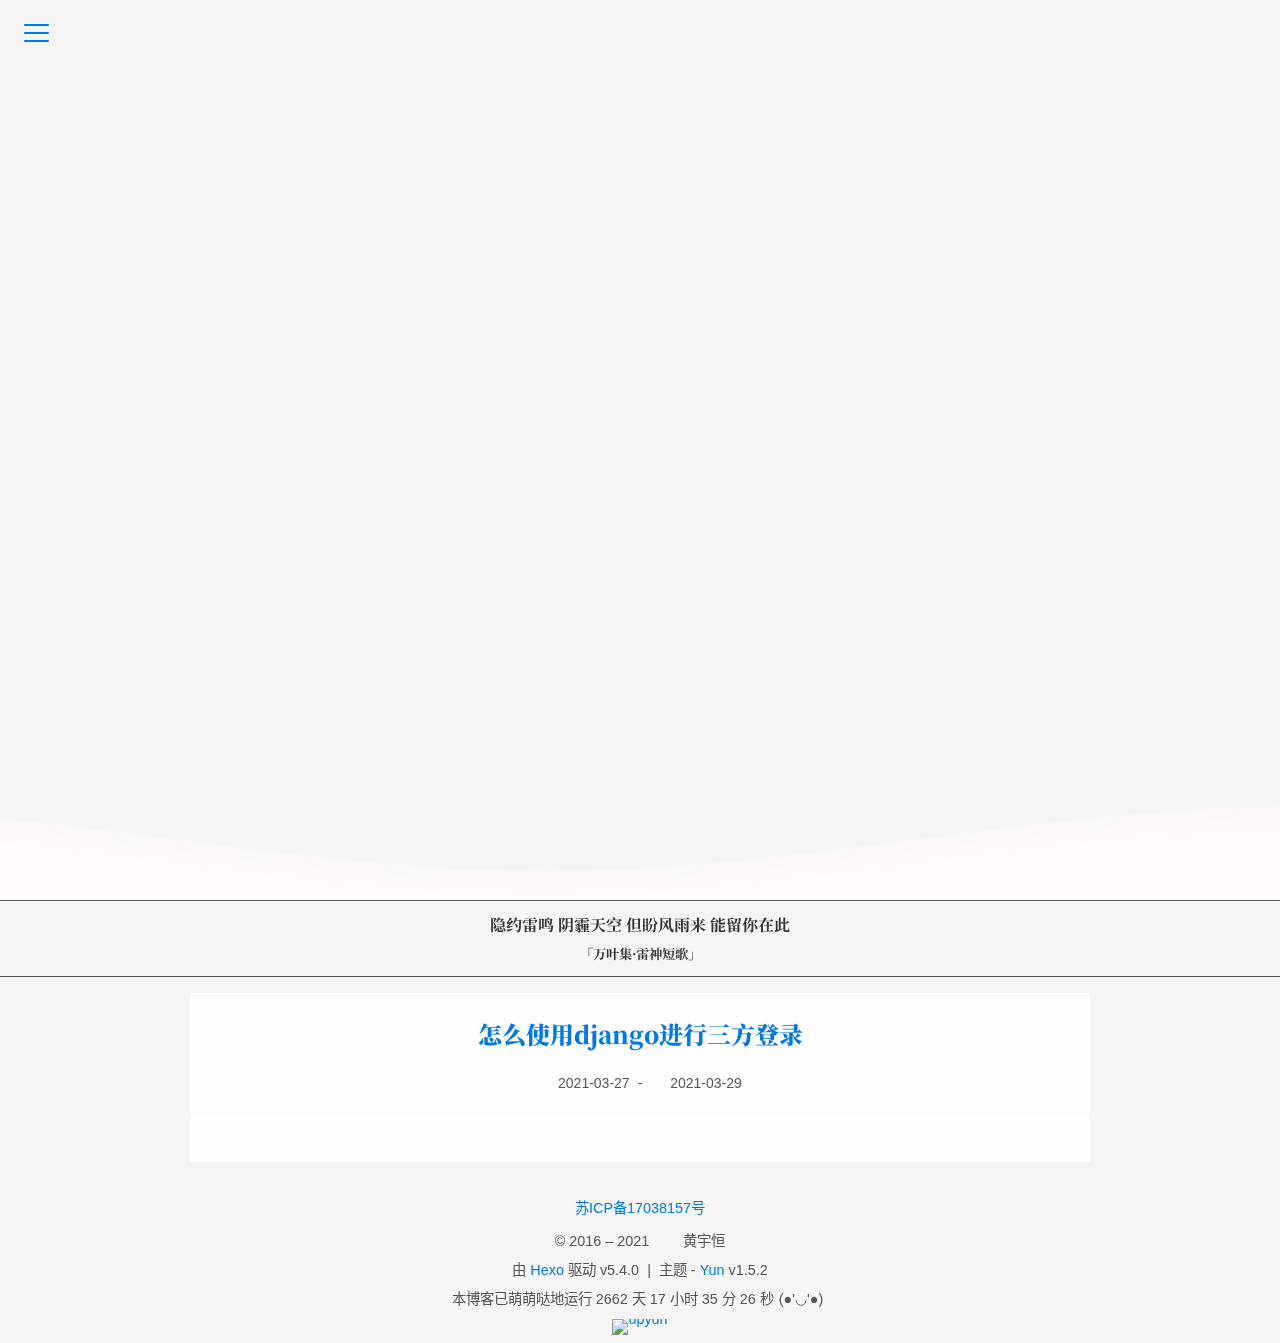
==== commit 6c443bdb: "Site updated: 2021-03-29 18:04:57" ====
--- a/index.html
+++ b/index.html
@@ -28,4 +28,19 @@
 <meta property="og:site_name" content="黄宇恒的博客">
 <meta property="og:locale" content="zh_CN">
 <meta property="article:author" content="黄宇恒">
-<meta name="twitter:card" content="summary"><script src="/js/ui/mode.js"></script></head><body class="is-home"><script defer src="https://cdn.jsdelivr.net/npm/animejs@latest"></script><script defer src="/js/ui/fireworks.js"></script><canvas class="fireworks"></canvas><div class="container"><a class="sidebar-toggle hty-icon-button" id="menu-btn"><div class="hamburger hamburger--spin" type="button"><span class="hamburger-box"><span class="hamburger-inner"></span></span></div></a><div class="sidebar-toggle sidebar-overlay"></div><aside class="sidebar"><script src="/js/sidebar.js"></script><div class="sidebar-panel sidebar-panel-active" id="site-overview-wrap"><div class="site-info"><a class="site-author-avatar" href="/about/" title="黄宇恒"><img width="96" loading="lazy" src="/images/avatar.png" alt="黄宇恒"><span class="site-author-status" title="学习使我快乐">🙃</span></a><div class="site-author-name"><a href="/about/">黄宇恒</a></div><span class="site-name">黄宇恒的博客</span><sub class="site-subtitle"></sub><div class="site-desciption"></div></div><nav class="site-state"><a class="site-state-item hty-icon-button icon-home" href="/" title="首页"><span class="site-state-item-icon"><svg class="icon" aria-hidden="true"><use xlink:href="#icon-home-4-line"></use></svg></span></a><div class="site-state-item"><a href="/archives/" title="归档"><span class="site-state-item-icon"><svg class="icon" aria-hidden="true"><use xlink:href="#icon-archive-line"></use></svg></span><span class="site-state-item-count">1</span></a></div><div class="site-state-item"><a href="/categories/" title="分类"><span class="site-state-item-icon"><svg class="icon" aria-hidden="true"><use xlink:href="#icon-folder-2-line"></use></svg></span><span class="site-state-item-count">0</span></a></div><div class="site-state-item"><a href="/tags/" title="标签"><span class="site-state-item-icon"><svg class="icon" aria-hidden="true"><use xlink:href="#icon-price-tag-3-line"></use></svg></span><span class="site-state-item-count">0</span></a></div><a class="site-state-item hty-icon-button" href="/about/#comment" title="留言板"><span class="site-state-item-icon"><svg class="icon" aria-hidden="true"><use xlink:href="#icon-clipboard-line"></use></svg></span></a></nav><hr style="margin-bottom:0.5rem"><div class="links-of-author"><a class="links-of-author-item hty-icon-button" rel="noopener" href="/atom.xml" title="RSS" target="_blank" style="color:orange"><svg class="icon" aria-hidden="true"><use xlink:href="#icon-rss-line"></use></svg></a><a class="links-of-author-item hty-icon-button" rel="noopener" href="https://wpa.qq.com/msgrd?v=3&amp;uin=2373828016&amp;site=qq&amp;menu=yes" title="QQ" target="_blank" style="color:#12B7F5"><svg class="icon" aria-hidden="true"><use xlink:href="#icon-qq-line"></use></svg></a><a class="links-of-author-item hty-icon-button" rel="noopener" href="https://github.com/h18779882009" title="GitHub" target="_blank" style="color:#181717"><svg class="icon" aria-hidden="true"><use xlink:href="#icon-github-line"></use></svg></a><a class="links-of-author-item hty-icon-button" rel="noopener" href="https://weibo.com/u/6988945624" title="微博" target="_blank" style="color:#E6162D"><svg class="icon" aria-hidden="true"><use xlink:href="#icon-weibo-line"></use></svg></a><a class="links-of-author-item hty-icon-button" rel="noopener" href="https://music.163.com/#/user/home?id=1773273927" title="网易云音乐" target="_blank" style="color:#C10D0C"><svg class="icon" aria-hidden="true"><use xlink:href="#icon-netease-cloud-music-line"></use></svg></a><a class="links-of-author-item hty-icon-button" rel="noopener" href="https://www.zhihu.com/people/shao-yao-62-4" title="知乎" target="_blank" style="color:#0084FF"><svg class="icon" aria-hidden="true"><use xlink:href="#icon-zhihu-line"></use></svg></a><a class="links-of-author-item hty-icon-button" rel="noopener" href="https://space.bilibili.com/347706368" title="哔哩哔哩动画" target="_blank" style="color:#FF8EB3"><svg class="icon" aria-hidden="true"><use xlink:href="#icon-bilibili-line"></use></svg></a></div><hr style="margin:0.5rem 1rem"><div class="links"><a class="links-item hty-icon-button" href="/links/" title="我的小伙伴们" style="color:dodgerblue"><svg class="icon" aria-hidden="true"><use xlink:href="#icon-genderless-line"></use></svg></a><a class="links-item hty-icon-button" href="/girls/" title="喜欢的女孩子" style="color:hotpink"><svg class="icon" aria-hidden="true"><use xlink:href="#icon-women-line"></use></svg></a></div><br><a class="links-item hty-icon-button" id="toggle-mode-btn" href="javascript:;" title="Mode" style="color: #f1cb64"><svg class="icon" aria-hidden="true"><use xlink:href="#icon-contrast-2-line"></use></svg></a></div></aside><main class="sidebar-translate" id="content"><div id="banner"><div class="banner-line vertical-line-top"></div><div class="banner-line vertical-line-bottom"></div><div class="cloud"><svg class="waves" viewBox="0 24 150 28" preserveAspectRatio="none" shape-rendering="auto"><defs><path id="gentle-wave" d="M-160 44c30 0 58-18 88-18s 58 18 88 18 58-18 88-18 58 18 88 18 v44h-352z" fill="pink"></path></defs><g class="parallax"><use xlink:href="#gentle-wave" x="48" y="0" opacity="0.7"></use><use xlink:href="#gentle-wave" x="48" y="3" opacity="0.5"></use><use xlink:href="#gentle-wave" x="48" y="5" opacity="0.3"></use><use xlink:href="#gentle-wave" x="48" y="7"></use></g></svg></div><a id="goDown" aria-label="go-down" href="javascript:window.scrollTo(0, banner.clientHeight);"><svg class="icon" aria-hidden="true"><use xlink:href="#icon-arrow-down-s-line"></use></svg></a></div><script src="/js/ui/banner.js"></script><div id="say"><span id="say-content"></span><small id="say-author"></small><small id="say-from"></small></div><script async src="/js/say.js"></script><section class="hty-layout-grid" id="recent-posts"><div class="hty-layout-grid__cell hty-layout-grid__cell--span-12"><article class="post-card" itemscope itemtype="https://schema.org/Article"><link itemprop="mainEntityOfPage" href="http://www.huangyuheng.xyz/2021/03/27/hello-world/"><span hidden itemprop="author" itemscope itemtype="https://schema.org/Person"><meta itemprop="name" content="黄宇恒"><meta itemprop="description"></span><span hidden itemprop="publisher" itemscope itemtype="https://schema.org/Organization"><meta itemprop="name" content="黄宇恒的博客"></span><div class="post-card-header"><header class="post-header"><h2 class="post-title" itemprop="name headline"><a class="post-title-link" itemprop="url" href="/2021/03/27/hello-world/">怎么使用django进行三方登录</a></h2><div class="post-meta"><div class="post-time" style="display:inline-block"><span class="post-meta-item-icon"><svg class="icon" aria-hidden="true"><use xlink:href="#icon-calendar-line"></use></svg></span> <time title="创建时间：2021-03-27 14:15:05" itemprop="dateCreated datePublished" datetime="2021-03-27T14:15:05+08:00">2021-03-27</time><span class="post-meta-divider">-</span><span class="post-meta-item-icon"><svg class="icon" aria-hidden="true"><use xlink:href="#icon-calendar-2-line"></use></svg></span> <time title="修改时间：2021-03-29 00:09:58" itemprop="dateModified" datetime="2021-03-29T00:09:58+08:00">2021-03-29</time></div></div></header></div><div class="post-card-content text-center"><div class="post-card-excerpt markdown-body"></div></div><div class="hty-card__actions post-card__actions"><div class="post-card-category"><span class="post-meta-item-icon"><svg class="icon" aria-hidden="true"><use xlink:href="#icon-folder-line"></use></svg></span></div><div class="post-card-tag"><span class="post-meta-item-icon"><svg class="icon" aria-hidden="true"><use xlink:href="#icon-price-tag-3-line"></use></svg></span></div></div></article></div></section></main><footer class="sidebar-translate" id="footer"><div class="beian"><a rel="noopener" href="https://beian.miit.gov.cn/" target="_blank">苏ICP备17038157号</a></div><div class="copyright"><span>&copy; 2016 – 2021 </span><span class="with-love" id="animate"><svg class="icon" aria-hidden="true"><use xlink:href="#icon-cloud-line"></use></svg></span><span class="author"> 黄宇恒</span></div><div class="powered"><span>由 <a href="https://hexo.io" target="_blank" rel="noopener">Hexo</a> 驱动 v5.4.0</span><span class="footer-separator">|</span><span>主题 - <a rel="noopener" href="https://github.com/YunYouJun/hexo-theme-yun" target="_blank"><span>Yun</span></a> v1.5.2</span></div><div class="footer-custom-text"><a style="display:inline-block" href="https://www.upyun.com/?utm_source=lianmeng&utm_medium=referral" target="blank" title="又拍云"><img height="30" src="https://cdn.jsdelivr.net/gh/YunYouJun/cdn/img/logo/upyun-logo.png" alt="upyun"/></a></div></footer><a class="hty-icon-button" id="goUp" aria-label="back-to-top" href="#"><svg class="icon" aria-hidden="true"><use xlink:href="#icon-arrow-up-s-line"></use></svg><svg class="progress-circle-container" viewBox="0 0 100 100"><circle class="progress-circle" id="progressCircle" cx="50" cy="50" r="48" fill="none" stroke="#0078E7" stroke-width="2" stroke-linecap="round"></circle></svg></a></div></body></html>+<meta name="twitter:card" content="summary"><script src="/js/ui/mode.js"></script></head><body class="is-home"><script defer src="https://cdn.jsdelivr.net/npm/animejs@latest"></script><script defer src="/js/ui/fireworks.js"></script><canvas class="fireworks"></canvas><div class="container"><a class="sidebar-toggle hty-icon-button" id="menu-btn"><div class="hamburger hamburger--spin" type="button"><span class="hamburger-box"><span class="hamburger-inner"></span></span></div></a><div class="sidebar-toggle sidebar-overlay"></div><aside class="sidebar"><script src="/js/sidebar.js"></script><div class="sidebar-panel sidebar-panel-active" id="site-overview-wrap"><div class="site-info"><a class="site-author-avatar" href="/about/" title="黄宇恒"><img width="96" loading="lazy" src="/images/avatar.png" alt="黄宇恒"><span class="site-author-status" title="学习使我快乐">🙃</span></a><div class="site-author-name"><a href="/about/">黄宇恒</a></div><span class="site-name">黄宇恒的博客</span><sub class="site-subtitle"></sub><div class="site-desciption"></div></div><nav class="site-state"><a class="site-state-item hty-icon-button icon-home" href="/" title="首页"><span class="site-state-item-icon"><svg class="icon" aria-hidden="true"><use xlink:href="#icon-home-4-line"></use></svg></span></a><div class="site-state-item"><a href="/archives/" title="归档"><span class="site-state-item-icon"><svg class="icon" aria-hidden="true"><use xlink:href="#icon-archive-line"></use></svg></span><span class="site-state-item-count">1</span></a></div><div class="site-state-item"><a href="/categories/" title="分类"><span class="site-state-item-icon"><svg class="icon" aria-hidden="true"><use xlink:href="#icon-folder-2-line"></use></svg></span><span class="site-state-item-count">0</span></a></div><div class="site-state-item"><a href="/tags/" title="标签"><span class="site-state-item-icon"><svg class="icon" aria-hidden="true"><use xlink:href="#icon-price-tag-3-line"></use></svg></span><span class="site-state-item-count">0</span></a></div><a class="site-state-item hty-icon-button" href="/about/#comment" title="留言板"><span class="site-state-item-icon"><svg class="icon" aria-hidden="true"><use xlink:href="#icon-clipboard-line"></use></svg></span></a></nav><hr style="margin-bottom:0.5rem"><div class="links-of-author"><a class="links-of-author-item hty-icon-button" rel="noopener" href="/atom.xml" title="RSS" target="_blank" style="color:orange"><svg class="icon" aria-hidden="true"><use xlink:href="#icon-rss-line"></use></svg></a><a class="links-of-author-item hty-icon-button" rel="noopener" href="https://wpa.qq.com/msgrd?v=3&amp;uin=2373828016&amp;site=qq&amp;menu=yes" title="QQ" target="_blank" style="color:#12B7F5"><svg class="icon" aria-hidden="true"><use xlink:href="#icon-qq-line"></use></svg></a><a class="links-of-author-item hty-icon-button" rel="noopener" href="https://github.com/h18779882009" title="GitHub" target="_blank" style="color:#181717"><svg class="icon" aria-hidden="true"><use xlink:href="#icon-github-line"></use></svg></a><a class="links-of-author-item hty-icon-button" rel="noopener" href="https://weibo.com/u/6988945624" title="微博" target="_blank" style="color:#E6162D"><svg class="icon" aria-hidden="true"><use xlink:href="#icon-weibo-line"></use></svg></a><a class="links-of-author-item hty-icon-button" rel="noopener" href="https://music.163.com/#/user/home?id=1773273927" title="网易云音乐" target="_blank" style="color:#C10D0C"><svg class="icon" aria-hidden="true"><use xlink:href="#icon-netease-cloud-music-line"></use></svg></a><a class="links-of-author-item hty-icon-button" rel="noopener" href="https://www.zhihu.com/people/shao-yao-62-4" title="知乎" target="_blank" style="color:#0084FF"><svg class="icon" aria-hidden="true"><use xlink:href="#icon-zhihu-line"></use></svg></a><a class="links-of-author-item hty-icon-button" rel="noopener" href="https://space.bilibili.com/347706368" title="哔哩哔哩动画" target="_blank" style="color:#FF8EB3"><svg class="icon" aria-hidden="true"><use xlink:href="#icon-bilibili-line"></use></svg></a></div><hr style="margin:0.5rem 1rem"><div class="links"><a class="links-item hty-icon-button" href="/links/" title="我的小伙伴们" style="color:dodgerblue"><svg class="icon" aria-hidden="true"><use xlink:href="#icon-genderless-line"></use></svg></a><a class="links-item hty-icon-button" href="/girls/" title="喜欢的女孩子" style="color:hotpink"><svg class="icon" aria-hidden="true"><use xlink:href="#icon-women-line"></use></svg></a></div><br><a class="links-item hty-icon-button" id="toggle-mode-btn" href="javascript:;" title="Mode" style="color: #f1cb64"><svg class="icon" aria-hidden="true"><use xlink:href="#icon-contrast-2-line"></use></svg></a></div></aside><main class="sidebar-translate" id="content"><div id="banner"><div class="banner-line vertical-line-top"></div><div class="banner-line vertical-line-bottom"></div><div class="cloud"><svg class="waves" viewBox="0 24 150 28" preserveAspectRatio="none" shape-rendering="auto"><defs><path id="gentle-wave" d="M-160 44c30 0 58-18 88-18s 58 18 88 18 58-18 88-18 58 18 88 18 v44h-352z" fill="pink"></path></defs><g class="parallax"><use xlink:href="#gentle-wave" x="48" y="0" opacity="0.7"></use><use xlink:href="#gentle-wave" x="48" y="3" opacity="0.5"></use><use xlink:href="#gentle-wave" x="48" y="5" opacity="0.3"></use><use xlink:href="#gentle-wave" x="48" y="7"></use></g></svg></div><a id="goDown" aria-label="go-down" href="javascript:window.scrollTo(0, banner.clientHeight);"><svg class="icon" aria-hidden="true"><use xlink:href="#icon-arrow-down-s-line"></use></svg></a></div><script src="/js/ui/banner.js"></script><div id="say"><span id="say-content"></span><small id="say-author"></small><small id="say-from"></small></div><script async src="/js/say.js"></script><section class="hty-layout-grid" id="recent-posts"><div class="hty-layout-grid__cell hty-layout-grid__cell--span-12"><article class="post-card" itemscope itemtype="https://schema.org/Article"><link itemprop="mainEntityOfPage" href="http://www.huangyuheng.xyz/2021/03/27/hello-world/"><span hidden itemprop="author" itemscope itemtype="https://schema.org/Person"><meta itemprop="name" content="黄宇恒"><meta itemprop="description"></span><span hidden itemprop="publisher" itemscope itemtype="https://schema.org/Organization"><meta itemprop="name" content="黄宇恒的博客"></span><div class="post-card-header"><header class="post-header"><h2 class="post-title" itemprop="name headline"><a class="post-title-link" itemprop="url" href="/2021/03/27/hello-world/">怎么使用django进行三方登录</a></h2><div class="post-meta"><div class="post-time" style="display:inline-block"><span class="post-meta-item-icon"><svg class="icon" aria-hidden="true"><use xlink:href="#icon-calendar-line"></use></svg></span> <time title="创建时间：2021-03-27 14:15:05" itemprop="dateCreated datePublished" datetime="2021-03-27T14:15:05+08:00">2021-03-27</time><span class="post-meta-divider">-</span><span class="post-meta-item-icon"><svg class="icon" aria-hidden="true"><use xlink:href="#icon-calendar-2-line"></use></svg></span> <time title="修改时间：2021-03-29 00:09:58" itemprop="dateModified" datetime="2021-03-29T00:09:58+08:00">2021-03-29</time></div></div></header></div><div class="post-card-content text-center"><div class="post-card-excerpt markdown-body"></div></div><div class="hty-card__actions post-card__actions"><div class="post-card-category"><span class="post-meta-item-icon"><svg class="icon" aria-hidden="true"><use xlink:href="#icon-folder-line"></use></svg></span></div><div class="post-card-tag"><span class="post-meta-item-icon"><svg class="icon" aria-hidden="true"><use xlink:href="#icon-price-tag-3-line"></use></svg></span></div></div></article></div></section></main><footer class="sidebar-translate" id="footer"><div class="beian"><a rel="noopener" href="https://beian.miit.gov.cn/" target="_blank">苏ICP备17038157号</a></div><div class="copyright"><span>&copy; 2016 – 2021 </span><span class="with-love" id="animate"><svg class="icon" aria-hidden="true"><use xlink:href="#icon-cloud-line"></use></svg></span><span class="author"> 黄宇恒</span></div><div class="powered"><span>由 <a href="https://hexo.io" target="_blank" rel="noopener">Hexo</a> 驱动 v5.4.0</span><span class="footer-separator">|</span><span>主题 - <a rel="noopener" href="https://github.com/YunYouJun/hexo-theme-yun" target="_blank"><span>Yun</span></a> v1.5.2</span></div><div class="live_time"><span>本博客已萌萌哒地运行</span><span id="display_live_time"></span><span class="moe-text">(●'◡'●)</span><script>function blog_live_time() {
+  setTimeout(blog_live_time, 1000);
+  const start = new Date('2019-04-12T00:00:00');
+  const now = new Date();
+  const timeDiff = (now.getTime() - start.getTime());
+  const msPerMinute = 60 * 1000;
+  const msPerHour = 60 * msPerMinute;
+  const msPerDay = 24 * msPerHour;
+  const passDay = Math.floor(timeDiff / msPerDay);
+  const passHour = Math.floor((timeDiff % msPerDay) / 60 / 60 / 1000);
+  const passMinute = Math.floor((timeDiff % msPerHour) / 60 / 1000);
+  const passSecond = Math.floor((timeDiff % msPerMinute) / 1000);
+  display_live_time.innerHTML = " " + passDay + " 天 " + passHour + " 小时 " + passMinute + " 分 " + passSecond + " 秒";
+}
+blog_live_time();
+</script></div><div class="footer-custom-text"><a style="display:inline-block" href="https://www.upyun.com/?utm_source=lianmeng&utm_medium=referral" target="blank" title="又拍云"><img height="30" src="https://cdn.jsdelivr.net/gh/YunYouJun/cdn/img/logo/upyun-logo.png" alt="upyun"/></a></div></footer><a class="hty-icon-button" id="goUp" aria-label="back-to-top" href="#"><svg class="icon" aria-hidden="true"><use xlink:href="#icon-arrow-up-s-line"></use></svg><svg class="progress-circle-container" viewBox="0 0 100 100"><circle class="progress-circle" id="progressCircle" cx="50" cy="50" r="48" fill="none" stroke="#0078E7" stroke-width="2" stroke-linecap="round"></circle></svg></a></div></body></html>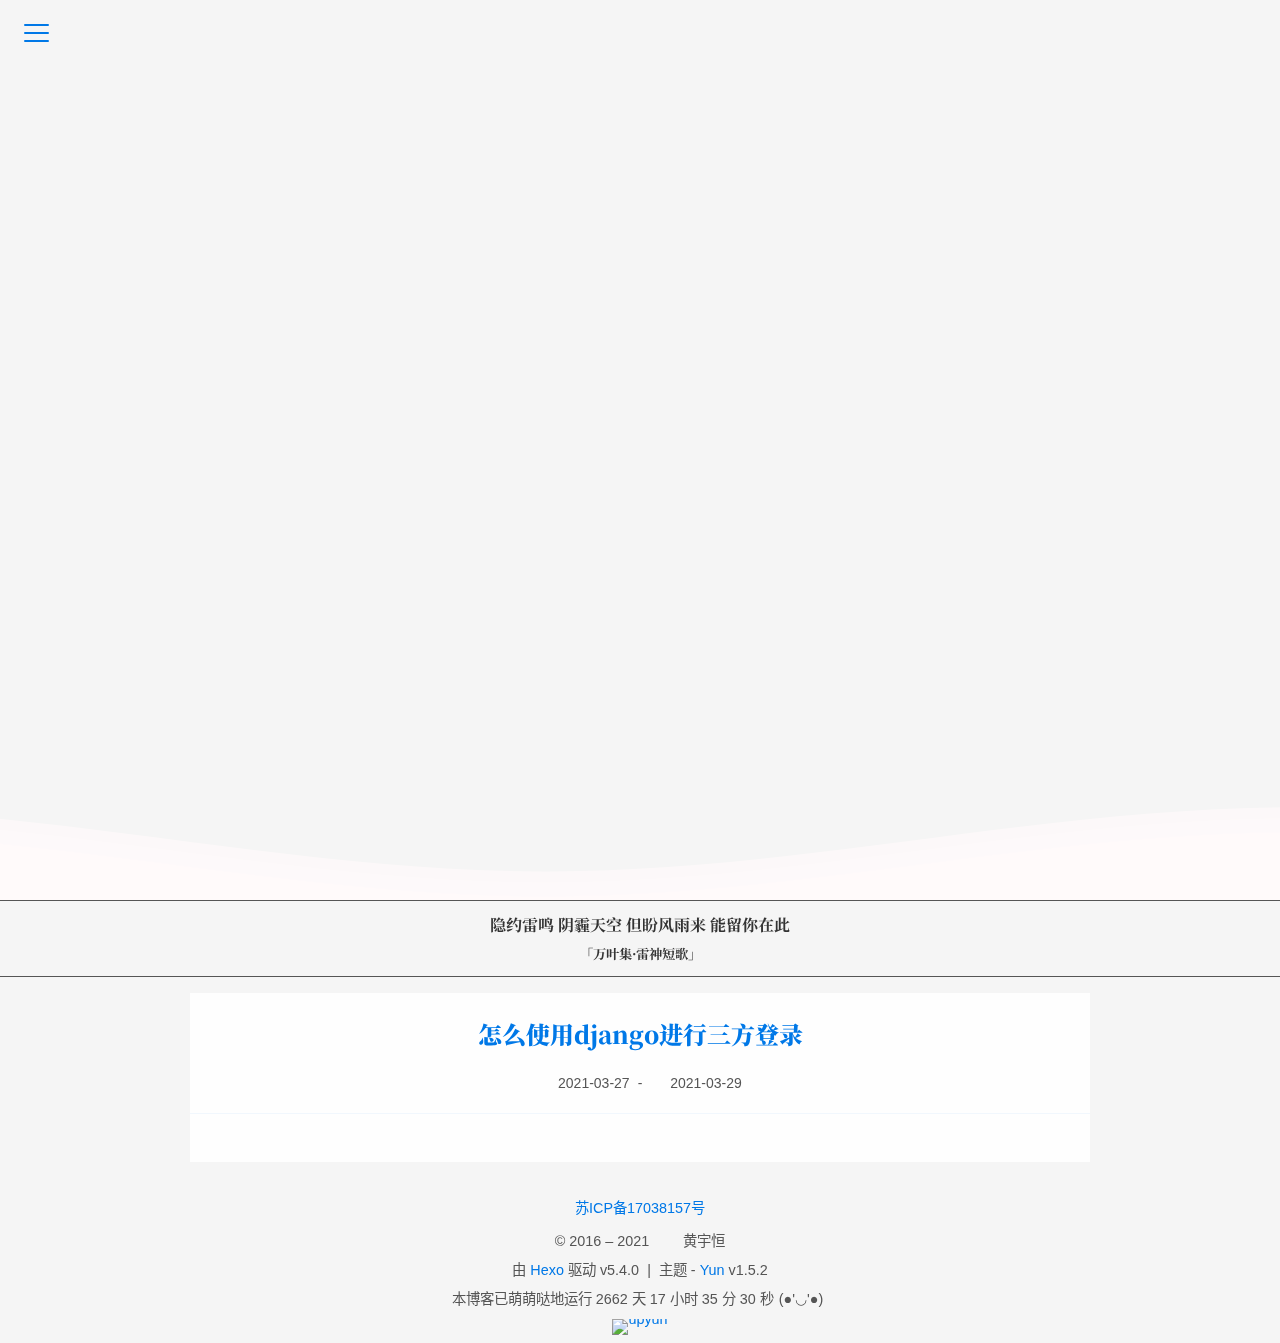
==== commit 8538a473: "Site updated: 2021-03-29 18:42:55" ====
--- a/index.html
+++ b/index.html
@@ -28,7 +28,7 @@
 <meta property="og:site_name" content="黄宇恒的博客">
 <meta property="og:locale" content="zh_CN">
 <meta property="article:author" content="黄宇恒">
-<meta name="twitter:card" content="summary"><script src="/js/ui/mode.js"></script></head><body class="is-home"><script defer src="https://cdn.jsdelivr.net/npm/animejs@latest"></script><script defer src="/js/ui/fireworks.js"></script><canvas class="fireworks"></canvas><div class="container"><a class="sidebar-toggle hty-icon-button" id="menu-btn"><div class="hamburger hamburger--spin" type="button"><span class="hamburger-box"><span class="hamburger-inner"></span></span></div></a><div class="sidebar-toggle sidebar-overlay"></div><aside class="sidebar"><script src="/js/sidebar.js"></script><div class="sidebar-panel sidebar-panel-active" id="site-overview-wrap"><div class="site-info"><a class="site-author-avatar" href="/about/" title="黄宇恒"><img width="96" loading="lazy" src="/images/avatar.png" alt="黄宇恒"><span class="site-author-status" title="学习使我快乐">🙃</span></a><div class="site-author-name"><a href="/about/">黄宇恒</a></div><span class="site-name">黄宇恒的博客</span><sub class="site-subtitle"></sub><div class="site-desciption"></div></div><nav class="site-state"><a class="site-state-item hty-icon-button icon-home" href="/" title="首页"><span class="site-state-item-icon"><svg class="icon" aria-hidden="true"><use xlink:href="#icon-home-4-line"></use></svg></span></a><div class="site-state-item"><a href="/archives/" title="归档"><span class="site-state-item-icon"><svg class="icon" aria-hidden="true"><use xlink:href="#icon-archive-line"></use></svg></span><span class="site-state-item-count">1</span></a></div><div class="site-state-item"><a href="/categories/" title="分类"><span class="site-state-item-icon"><svg class="icon" aria-hidden="true"><use xlink:href="#icon-folder-2-line"></use></svg></span><span class="site-state-item-count">0</span></a></div><div class="site-state-item"><a href="/tags/" title="标签"><span class="site-state-item-icon"><svg class="icon" aria-hidden="true"><use xlink:href="#icon-price-tag-3-line"></use></svg></span><span class="site-state-item-count">0</span></a></div><a class="site-state-item hty-icon-button" href="/about/#comment" title="留言板"><span class="site-state-item-icon"><svg class="icon" aria-hidden="true"><use xlink:href="#icon-clipboard-line"></use></svg></span></a></nav><hr style="margin-bottom:0.5rem"><div class="links-of-author"><a class="links-of-author-item hty-icon-button" rel="noopener" href="/atom.xml" title="RSS" target="_blank" style="color:orange"><svg class="icon" aria-hidden="true"><use xlink:href="#icon-rss-line"></use></svg></a><a class="links-of-author-item hty-icon-button" rel="noopener" href="https://wpa.qq.com/msgrd?v=3&amp;uin=2373828016&amp;site=qq&amp;menu=yes" title="QQ" target="_blank" style="color:#12B7F5"><svg class="icon" aria-hidden="true"><use xlink:href="#icon-qq-line"></use></svg></a><a class="links-of-author-item hty-icon-button" rel="noopener" href="https://github.com/h18779882009" title="GitHub" target="_blank" style="color:#181717"><svg class="icon" aria-hidden="true"><use xlink:href="#icon-github-line"></use></svg></a><a class="links-of-author-item hty-icon-button" rel="noopener" href="https://weibo.com/u/6988945624" title="微博" target="_blank" style="color:#E6162D"><svg class="icon" aria-hidden="true"><use xlink:href="#icon-weibo-line"></use></svg></a><a class="links-of-author-item hty-icon-button" rel="noopener" href="https://music.163.com/#/user/home?id=1773273927" title="网易云音乐" target="_blank" style="color:#C10D0C"><svg class="icon" aria-hidden="true"><use xlink:href="#icon-netease-cloud-music-line"></use></svg></a><a class="links-of-author-item hty-icon-button" rel="noopener" href="https://www.zhihu.com/people/shao-yao-62-4" title="知乎" target="_blank" style="color:#0084FF"><svg class="icon" aria-hidden="true"><use xlink:href="#icon-zhihu-line"></use></svg></a><a class="links-of-author-item hty-icon-button" rel="noopener" href="https://space.bilibili.com/347706368" title="哔哩哔哩动画" target="_blank" style="color:#FF8EB3"><svg class="icon" aria-hidden="true"><use xlink:href="#icon-bilibili-line"></use></svg></a></div><hr style="margin:0.5rem 1rem"><div class="links"><a class="links-item hty-icon-button" href="/links/" title="我的小伙伴们" style="color:dodgerblue"><svg class="icon" aria-hidden="true"><use xlink:href="#icon-genderless-line"></use></svg></a><a class="links-item hty-icon-button" href="/girls/" title="喜欢的女孩子" style="color:hotpink"><svg class="icon" aria-hidden="true"><use xlink:href="#icon-women-line"></use></svg></a></div><br><a class="links-item hty-icon-button" id="toggle-mode-btn" href="javascript:;" title="Mode" style="color: #f1cb64"><svg class="icon" aria-hidden="true"><use xlink:href="#icon-contrast-2-line"></use></svg></a></div></aside><main class="sidebar-translate" id="content"><div id="banner"><div class="banner-line vertical-line-top"></div><div class="banner-line vertical-line-bottom"></div><div class="cloud"><svg class="waves" viewBox="0 24 150 28" preserveAspectRatio="none" shape-rendering="auto"><defs><path id="gentle-wave" d="M-160 44c30 0 58-18 88-18s 58 18 88 18 58-18 88-18 58 18 88 18 v44h-352z" fill="pink"></path></defs><g class="parallax"><use xlink:href="#gentle-wave" x="48" y="0" opacity="0.7"></use><use xlink:href="#gentle-wave" x="48" y="3" opacity="0.5"></use><use xlink:href="#gentle-wave" x="48" y="5" opacity="0.3"></use><use xlink:href="#gentle-wave" x="48" y="7"></use></g></svg></div><a id="goDown" aria-label="go-down" href="javascript:window.scrollTo(0, banner.clientHeight);"><svg class="icon" aria-hidden="true"><use xlink:href="#icon-arrow-down-s-line"></use></svg></a></div><script src="/js/ui/banner.js"></script><div id="say"><span id="say-content"></span><small id="say-author"></small><small id="say-from"></small></div><script async src="/js/say.js"></script><section class="hty-layout-grid" id="recent-posts"><div class="hty-layout-grid__cell hty-layout-grid__cell--span-12"><article class="post-card" itemscope itemtype="https://schema.org/Article"><link itemprop="mainEntityOfPage" href="http://www.huangyuheng.xyz/2021/03/27/hello-world/"><span hidden itemprop="author" itemscope itemtype="https://schema.org/Person"><meta itemprop="name" content="黄宇恒"><meta itemprop="description"></span><span hidden itemprop="publisher" itemscope itemtype="https://schema.org/Organization"><meta itemprop="name" content="黄宇恒的博客"></span><div class="post-card-header"><header class="post-header"><h2 class="post-title" itemprop="name headline"><a class="post-title-link" itemprop="url" href="/2021/03/27/hello-world/">怎么使用django进行三方登录</a></h2><div class="post-meta"><div class="post-time" style="display:inline-block"><span class="post-meta-item-icon"><svg class="icon" aria-hidden="true"><use xlink:href="#icon-calendar-line"></use></svg></span> <time title="创建时间：2021-03-27 14:15:05" itemprop="dateCreated datePublished" datetime="2021-03-27T14:15:05+08:00">2021-03-27</time><span class="post-meta-divider">-</span><span class="post-meta-item-icon"><svg class="icon" aria-hidden="true"><use xlink:href="#icon-calendar-2-line"></use></svg></span> <time title="修改时间：2021-03-29 00:09:58" itemprop="dateModified" datetime="2021-03-29T00:09:58+08:00">2021-03-29</time></div></div></header></div><div class="post-card-content text-center"><div class="post-card-excerpt markdown-body"></div></div><div class="hty-card__actions post-card__actions"><div class="post-card-category"><span class="post-meta-item-icon"><svg class="icon" aria-hidden="true"><use xlink:href="#icon-folder-line"></use></svg></span></div><div class="post-card-tag"><span class="post-meta-item-icon"><svg class="icon" aria-hidden="true"><use xlink:href="#icon-price-tag-3-line"></use></svg></span></div></div></article></div></section></main><footer class="sidebar-translate" id="footer"><div class="beian"><a rel="noopener" href="https://beian.miit.gov.cn/" target="_blank">苏ICP备17038157号</a></div><div class="copyright"><span>&copy; 2016 – 2021 </span><span class="with-love" id="animate"><svg class="icon" aria-hidden="true"><use xlink:href="#icon-cloud-line"></use></svg></span><span class="author"> 黄宇恒</span></div><div class="powered"><span>由 <a href="https://hexo.io" target="_blank" rel="noopener">Hexo</a> 驱动 v5.4.0</span><span class="footer-separator">|</span><span>主题 - <a rel="noopener" href="https://github.com/YunYouJun/hexo-theme-yun" target="_blank"><span>Yun</span></a> v1.5.2</span></div><div class="live_time"><span>本博客已萌萌哒地运行</span><span id="display_live_time"></span><span class="moe-text">(●'◡'●)</span><script>function blog_live_time() {
+<meta name="twitter:card" content="summary"><script src="/js/ui/mode.js"></script></head><body class="is-home"><script defer src="https://cdn.jsdelivr.net/npm/animejs@latest"></script><script defer src="/js/ui/fireworks.js"></script><canvas class="fireworks"></canvas><div class="container"><a class="sidebar-toggle hty-icon-button" id="menu-btn"><div class="hamburger hamburger--spin" type="button"><span class="hamburger-box"><span class="hamburger-inner"></span></span></div></a><div class="sidebar-toggle sidebar-overlay"></div><aside class="sidebar"><script src="/js/sidebar.js"></script><div class="sidebar-panel sidebar-panel-active" id="site-overview-wrap"><div class="site-info"><a class="site-author-avatar" href="/about/" title="黄宇恒"><img width="96" loading="lazy" src="/images/avatar.png" alt="黄宇恒"><span class="site-author-status" title="学习使我快乐">🙃</span></a><div class="site-author-name"><a href="/about/">黄宇恒</a></div><span class="site-name">黄宇恒的博客</span><sub class="site-subtitle"></sub><div class="site-desciption"></div></div><nav class="site-state"><a class="site-state-item hty-icon-button icon-home" href="/" title="首页"><span class="site-state-item-icon"><svg class="icon" aria-hidden="true"><use xlink:href="#icon-home-4-line"></use></svg></span></a><div class="site-state-item"><a href="/archives/" title="归档"><span class="site-state-item-icon"><svg class="icon" aria-hidden="true"><use xlink:href="#icon-archive-line"></use></svg></span><span class="site-state-item-count">1</span></a></div><div class="site-state-item"><a href="/categories/" title="分类"><span class="site-state-item-icon"><svg class="icon" aria-hidden="true"><use xlink:href="#icon-folder-2-line"></use></svg></span><span class="site-state-item-count">0</span></a></div><div class="site-state-item"><a href="/tags/" title="标签"><span class="site-state-item-icon"><svg class="icon" aria-hidden="true"><use xlink:href="#icon-price-tag-3-line"></use></svg></span><span class="site-state-item-count">0</span></a></div><a class="site-state-item hty-icon-button" href="/about/#comment" title="留言板"><span class="site-state-item-icon"><svg class="icon" aria-hidden="true"><use xlink:href="#icon-clipboard-line"></use></svg></span></a></nav><hr style="margin-bottom:0.5rem"><div class="links-of-author"><a class="links-of-author-item hty-icon-button" rel="noopener" href="/atom.xml" title="RSS" target="_blank" style="color:orange"><svg class="icon" aria-hidden="true"><use xlink:href="#icon-rss-line"></use></svg></a><a class="links-of-author-item hty-icon-button" rel="noopener" href="https://wpa.qq.com/msgrd?v=3&amp;uin=2373828016&amp;site=qq&amp;menu=yes" title="QQ" target="_blank" style="color:#12B7F5"><svg class="icon" aria-hidden="true"><use xlink:href="#icon-qq-line"></use></svg></a><a class="links-of-author-item hty-icon-button" rel="noopener" href="https://github.com/h18779882009" title="GitHub" target="_blank" style="color:#181717"><svg class="icon" aria-hidden="true"><use xlink:href="#icon-github-line"></use></svg></a><a class="links-of-author-item hty-icon-button" rel="noopener" href="https://weibo.com/u/6988945624" title="微博" target="_blank" style="color:#E6162D"><svg class="icon" aria-hidden="true"><use xlink:href="#icon-weibo-line"></use></svg></a><a class="links-of-author-item hty-icon-button" rel="noopener" href="https://music.163.com/#/user/home?id=1773273927" title="网易云音乐" target="_blank" style="color:#C10D0C"><svg class="icon" aria-hidden="true"><use xlink:href="#icon-netease-cloud-music-line"></use></svg></a><a class="links-of-author-item hty-icon-button" rel="noopener" href="https://www.zhihu.com/people/shao-yao-62-4" title="知乎" target="_blank" style="color:#0084FF"><svg class="icon" aria-hidden="true"><use xlink:href="#icon-zhihu-line"></use></svg></a><a class="links-of-author-item hty-icon-button" rel="noopener" href="https://space.bilibili.com/347706368" title="哔哩哔哩动画" target="_blank" style="color:#FF8EB3"><svg class="icon" aria-hidden="true"><use xlink:href="#icon-bilibili-line"></use></svg></a></div><hr style="margin:0.5rem 1rem"><div class="links"><a class="links-item hty-icon-button" href="/links/" title="我的小伙伴们" style="color:dodgerblue"><svg class="icon" aria-hidden="true"><use xlink:href="#icon-genderless-line"></use></svg></a><a class="links-item hty-icon-button" href="/girls/" title="喜欢的女孩子" style="color:hotpink"><svg class="icon" aria-hidden="true"><use xlink:href="#icon-women-line"></use></svg></a></div><br><a class="links-item hty-icon-button" id="toggle-mode-btn" href="javascript:;" title="Mode" style="color: #f1cb64"><svg class="icon" aria-hidden="true"><use xlink:href="#icon-contrast-2-line"></use></svg></a></div></aside><main class="sidebar-translate" id="content"><div id="banner"><div class="banner-line vertical-line-top"></div><div class="banner-line vertical-line-bottom"></div><div class="cloud"><svg class="waves" viewBox="0 24 150 28" preserveAspectRatio="none" shape-rendering="auto"><defs><path id="gentle-wave" d="M-160 44c30 0 58-18 88-18s 58 18 88 18 58-18 88-18 58 18 88 18 v44h-352z" fill="pink"></path></defs><g class="parallax"><use xlink:href="#gentle-wave" x="48" y="0" opacity="0.7"></use><use xlink:href="#gentle-wave" x="48" y="3" opacity="0.5"></use><use xlink:href="#gentle-wave" x="48" y="5" opacity="0.3"></use><use xlink:href="#gentle-wave" x="48" y="7"></use></g></svg></div><a id="goDown" aria-label="go-down" href="javascript:window.scrollTo(0, banner.clientHeight);"><svg class="icon" aria-hidden="true"><use xlink:href="#icon-arrow-down-s-line"></use></svg></a></div><script src="/js/ui/banner.js"></script><div id="say"><span id="say-content"></span><small id="say-author"></small><small id="say-from"></small></div><script async src="/js/say.js"></script><section class="hty-layout-grid" id="recent-posts"><div class="hty-layout-grid__cell hty-layout-grid__cell--span-12"><article class="post-card" itemscope itemtype="https://schema.org/Article"><link itemprop="mainEntityOfPage" href="http://www.huangyuheng.xyz/2021/03/27/hello-world/"><span hidden itemprop="author" itemscope itemtype="https://schema.org/Person"><meta itemprop="name" content="黄宇恒"><meta itemprop="description"></span><span hidden itemprop="publisher" itemscope itemtype="https://schema.org/Organization"><meta itemprop="name" content="黄宇恒的博客"></span><div class="post-card-header"><header class="post-header"><h2 class="post-title" itemprop="name headline"><a class="post-title-link" itemprop="url" href="/2021/03/27/hello-world/">怎么使用django进行三方登录</a></h2><div class="post-meta"><div class="post-time" style="display:inline-block"><span class="post-meta-item-icon"><svg class="icon" aria-hidden="true"><use xlink:href="#icon-calendar-line"></use></svg></span> <time title="创建时间：2021-03-27 14:15:05" itemprop="dateCreated datePublished" datetime="2021-03-27T14:15:05+08:00">2021-03-27</time><span class="post-meta-divider">-</span><span class="post-meta-item-icon"><svg class="icon" aria-hidden="true"><use xlink:href="#icon-calendar-2-line"></use></svg></span> <time title="修改时间：2021-03-29 18:42:13" itemprop="dateModified" datetime="2021-03-29T18:42:13+08:00">2021-03-29</time></div></div></header></div><div class="post-card-content text-center"><div class="post-card-excerpt markdown-body"></div></div><div class="hty-card__actions post-card__actions"><div class="post-card-category"><span class="post-meta-item-icon"><svg class="icon" aria-hidden="true"><use xlink:href="#icon-folder-line"></use></svg></span></div><div class="post-card-tag"><span class="post-meta-item-icon"><svg class="icon" aria-hidden="true"><use xlink:href="#icon-price-tag-3-line"></use></svg></span></div></div></article></div></section></main><footer class="sidebar-translate" id="footer"><div class="beian"><a rel="noopener" href="https://beian.miit.gov.cn/" target="_blank">苏ICP备17038157号</a></div><div class="copyright"><span>&copy; 2016 – 2021 </span><span class="with-love" id="animate"><svg class="icon" aria-hidden="true"><use xlink:href="#icon-cloud-line"></use></svg></span><span class="author"> 黄宇恒</span></div><div class="powered"><span>由 <a href="https://hexo.io" target="_blank" rel="noopener">Hexo</a> 驱动 v5.4.0</span><span class="footer-separator">|</span><span>主题 - <a rel="noopener" href="https://github.com/YunYouJun/hexo-theme-yun" target="_blank"><span>Yun</span></a> v1.5.2</span></div><div class="live_time"><span>本博客已萌萌哒地运行</span><span id="display_live_time"></span><span class="moe-text">(●'◡'●)</span><script>function blog_live_time() {
   setTimeout(blog_live_time, 1000);
   const start = new Date('2019-04-12T00:00:00');
   const now = new Date();
@@ -43,4 +43,9 @@
   display_live_time.innerHTML = " " + passDay + " 天 " + passHour + " 小时 " + passMinute + " 分 " + passSecond + " 秒";
 }
 blog_live_time();
-</script></div><div class="footer-custom-text"><a style="display:inline-block" href="https://www.upyun.com/?utm_source=lianmeng&utm_medium=referral" target="blank" title="又拍云"><img height="30" src="https://cdn.jsdelivr.net/gh/YunYouJun/cdn/img/logo/upyun-logo.png" alt="upyun"/></a></div></footer><a class="hty-icon-button" id="goUp" aria-label="back-to-top" href="#"><svg class="icon" aria-hidden="true"><use xlink:href="#icon-arrow-up-s-line"></use></svg><svg class="progress-circle-container" viewBox="0 0 100 100"><circle class="progress-circle" id="progressCircle" cx="50" cy="50" r="48" fill="none" stroke="#0078E7" stroke-width="2" stroke-linecap="round"></circle></svg></a></div></body></html>+</script></div><div class="footer-custom-text"><a style="display:inline-block" href="https://www.upyun.com/?utm_source=lianmeng&utm_medium=referral" target="blank" title="又拍云"><img height="30" src="https://cdn.jsdelivr.net/gh/YunYouJun/cdn/img/logo/upyun-logo.png" alt="upyun"/></a></div></footer><a class="hty-icon-button" id="goUp" aria-label="back-to-top" href="#"><svg class="icon" aria-hidden="true"><use xlink:href="#icon-arrow-up-s-line"></use></svg><svg class="progress-circle-container" viewBox="0 0 100 100"><circle class="progress-circle" id="progressCircle" cx="50" cy="50" r="48" fill="none" stroke="#0078E7" stroke-width="2" stroke-linecap="round"></circle></svg></a><script>const date = new Date();
+const today = (date.getMonth() + 1) + "-" + date.getDate()
+const mourn_days = ["4-4"]
+if (mourn_days.includes(today)) {
+  document.documentElement.style.filter = "grayscale(1)";
+}</script></div></body></html>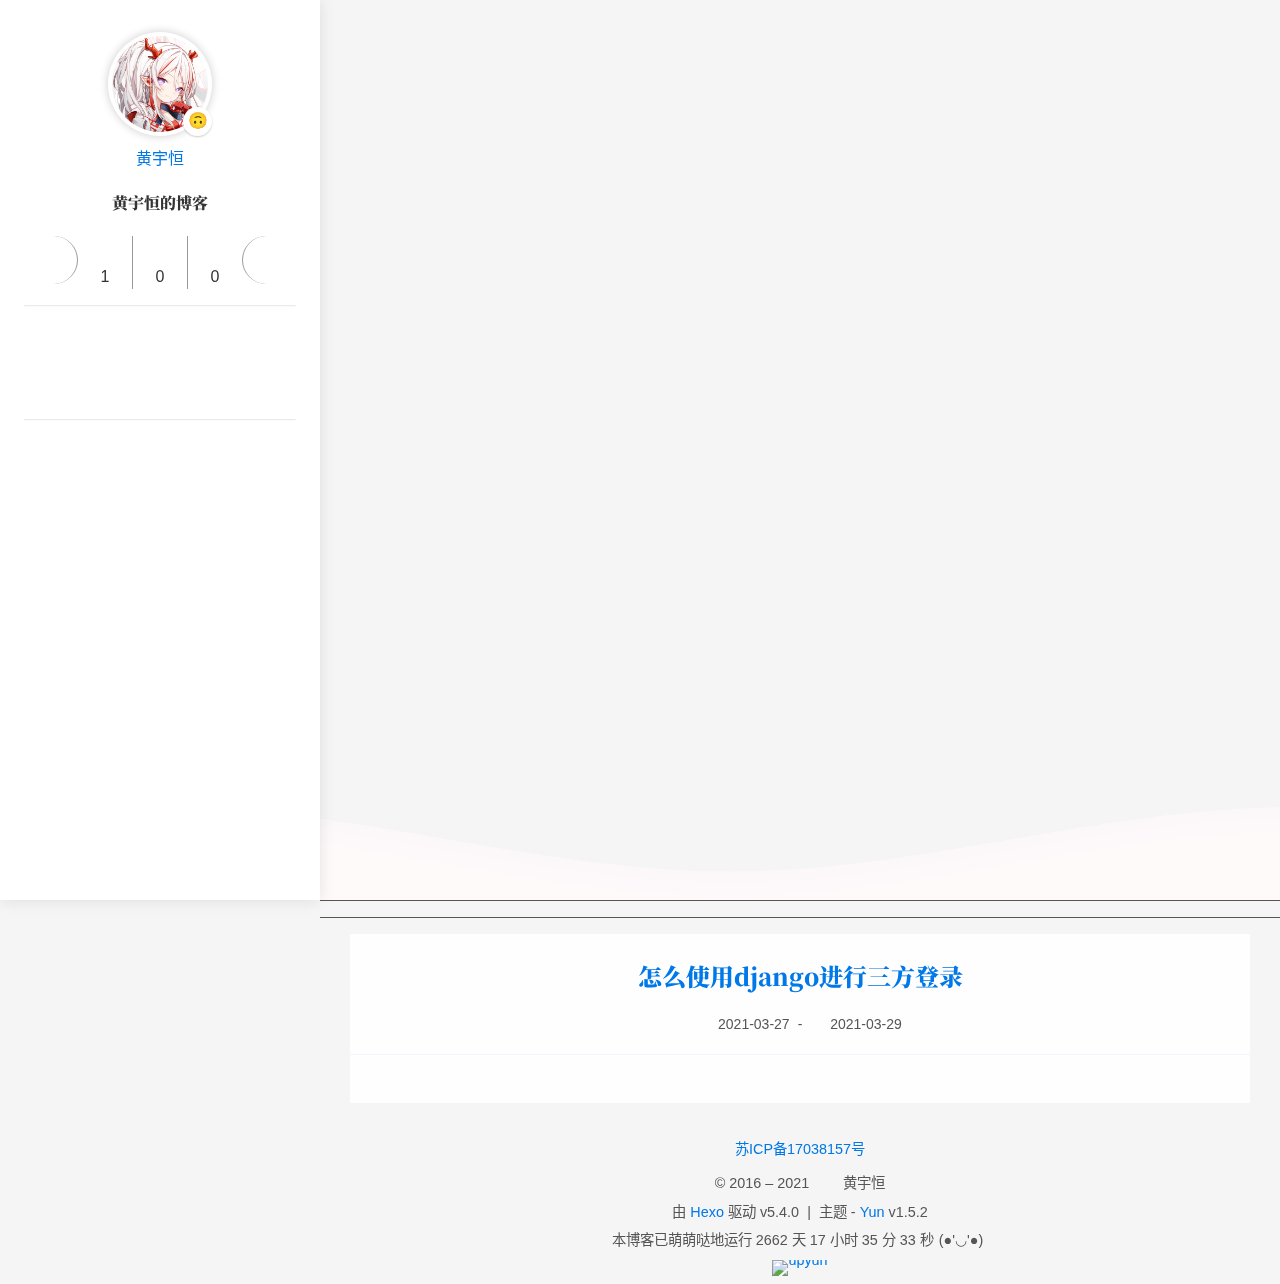
==== commit 9ad3810b: "Site updated: 2021-03-29 19:58:01" ====
--- a/index.html
+++ b/index.html
@@ -3,7 +3,7 @@
     ScrollReveal().reveal(target);
   })
 });
-</script><link rel="shortcut icon" type="image/svg+xml" href="/yun.svg"><link rel="mask-icon" href="/yun.svg" color="#0078E7"><link rel="alternate icon" href="/yun.ico"><link rel="preload" href="/js/ui/banner.js" as="script"><link rel="preload" href="/css/hexo-theme-yun.css" as="style"><link rel="preload" href="/js/utils.js" as="script"><link rel="preload" href="/js/hexo-theme-yun.js" as="script"><link rel="prefetch" href="/js/sidebar.js" as="script"><link rel="preconnect" href="https://cdn.jsdelivr.net" crossorigin><script id="yun-config">
+</script><link class="aplayer-style-marker" rel="stylesheet" type="text/css" href="https://cdn.jsdelivr.net/npm/aplayer@latest/dist/APlayer.min.css"><script class="aplayer-script-marker" src="https://cdn.jsdelivr.net/npm/aplayer@latest/dist/APlayer.min.js" defer></script><script class="meting-script-marker" src="https://cdn.jsdelivr.net/npm/meting@1/dist/Meting.min.js" defer></script><script src="https://cdn.jsdelivr.net/npm/pjax@latest/pjax.min.js" defer></script><script src="/js/pjax.js" defer></script><script src="https://cdn.jsdelivr.net/npm/vue@2.6.11"></script><link rel="shortcut icon" type="image/svg+xml" href="/yun.svg"><link rel="mask-icon" href="/yun.svg" color="#0078E7"><link rel="alternate icon" href="/yun.ico"><link rel="preload" href="/js/ui/banner.js" as="script"><link rel="preload" href="/css/hexo-theme-yun.css" as="style"><link rel="preload" href="/js/utils.js" as="script"><link rel="preload" href="/js/hexo-theme-yun.js" as="script"><link rel="prefetch" href="/js/sidebar.js" as="script"><link rel="preconnect" href="https://cdn.jsdelivr.net" crossorigin><script id="yun-config">
     const Yun = window.Yun || {};
     window.CONFIG = {"hostname":"www.huangyuheng.xyz","root":"/","title":"黄宇恒的小破站","version":"1.5.2","mode":"auto","copycode":true,"page":{"isPost":false},"i18n":{"placeholder":"搜索...","empty":"找不到您查询的内容: ${query}","hits":"找到 ${hits} 条结果","hits_time":"找到 ${hits} 条结果（用时 ${time} 毫秒）"},"anonymous_image":"https://cdn.jsdelivr.net/gh/YunYouJun/cdn/img/avatar/none.jpg","say":{"api":"/data/sentences.json"},"fireworks":{"colors":["102, 167, 221","62, 131, 225","33, 78, 194"]}};
   </script><link rel="stylesheet" href="/css/hexo-theme-yun.css"><script src="/js/utils.js"></script><script src="/js/hexo-theme-yun.js"></script><link rel="preconnect" href="https://www.google-analytics.com" crossorigin><script async src="https://www.googletagmanager.com/gtag/js?id=UA-121354150-1"></script><script>if (CONFIG.hostname === location.hostname) {
@@ -11,7 +11,16 @@
   function gtag(){dataLayer.push(arguments);}
   gtag('js', new Date());
   gtag('config', 'UA-121354150-1');
-}</script><script data-ad-client="ca-pub-2245427233262012" async src="https://pagead2.googlesyndication.com/pagead/js/adsbygoogle.js"></script><script>(function(){
+}</script><script>//- only for pjax
+function sendPageView() {
+  if (CONFIG.hostname !== location.hostname) return;
+  window.dataLayer = window.dataLayer || [];
+  function gtag(){dataLayer.push(arguments);}
+  gtag('event', 'page_view', {
+    page_path: encodeURIComponent(location.pathname),
+  })
+}
+document.addEventListener("pjax:success", sendPageView);</script><script data-ad-client="ca-pub-2245427233262012" async src="https://pagead2.googlesyndication.com/pagead/js/adsbygoogle.js"></script><script>(function(){
   var bp = document.createElement('script');
   var curProtocol = window.location.protocol.split(':')[0];
   if (curProtocol === 'https') {
@@ -28,7 +37,7 @@
 <meta property="og:site_name" content="黄宇恒的博客">
 <meta property="og:locale" content="zh_CN">
 <meta property="article:author" content="黄宇恒">
-<meta name="twitter:card" content="summary"><script src="/js/ui/mode.js"></script></head><body class="is-home"><script defer src="https://cdn.jsdelivr.net/npm/animejs@latest"></script><script defer src="/js/ui/fireworks.js"></script><canvas class="fireworks"></canvas><div class="container"><a class="sidebar-toggle hty-icon-button" id="menu-btn"><div class="hamburger hamburger--spin" type="button"><span class="hamburger-box"><span class="hamburger-inner"></span></span></div></a><div class="sidebar-toggle sidebar-overlay"></div><aside class="sidebar"><script src="/js/sidebar.js"></script><div class="sidebar-panel sidebar-panel-active" id="site-overview-wrap"><div class="site-info"><a class="site-author-avatar" href="/about/" title="黄宇恒"><img width="96" loading="lazy" src="/images/avatar.png" alt="黄宇恒"><span class="site-author-status" title="学习使我快乐">🙃</span></a><div class="site-author-name"><a href="/about/">黄宇恒</a></div><span class="site-name">黄宇恒的博客</span><sub class="site-subtitle"></sub><div class="site-desciption"></div></div><nav class="site-state"><a class="site-state-item hty-icon-button icon-home" href="/" title="首页"><span class="site-state-item-icon"><svg class="icon" aria-hidden="true"><use xlink:href="#icon-home-4-line"></use></svg></span></a><div class="site-state-item"><a href="/archives/" title="归档"><span class="site-state-item-icon"><svg class="icon" aria-hidden="true"><use xlink:href="#icon-archive-line"></use></svg></span><span class="site-state-item-count">1</span></a></div><div class="site-state-item"><a href="/categories/" title="分类"><span class="site-state-item-icon"><svg class="icon" aria-hidden="true"><use xlink:href="#icon-folder-2-line"></use></svg></span><span class="site-state-item-count">0</span></a></div><div class="site-state-item"><a href="/tags/" title="标签"><span class="site-state-item-icon"><svg class="icon" aria-hidden="true"><use xlink:href="#icon-price-tag-3-line"></use></svg></span><span class="site-state-item-count">0</span></a></div><a class="site-state-item hty-icon-button" href="/about/#comment" title="留言板"><span class="site-state-item-icon"><svg class="icon" aria-hidden="true"><use xlink:href="#icon-clipboard-line"></use></svg></span></a></nav><hr style="margin-bottom:0.5rem"><div class="links-of-author"><a class="links-of-author-item hty-icon-button" rel="noopener" href="/atom.xml" title="RSS" target="_blank" style="color:orange"><svg class="icon" aria-hidden="true"><use xlink:href="#icon-rss-line"></use></svg></a><a class="links-of-author-item hty-icon-button" rel="noopener" href="https://wpa.qq.com/msgrd?v=3&amp;uin=2373828016&amp;site=qq&amp;menu=yes" title="QQ" target="_blank" style="color:#12B7F5"><svg class="icon" aria-hidden="true"><use xlink:href="#icon-qq-line"></use></svg></a><a class="links-of-author-item hty-icon-button" rel="noopener" href="https://github.com/h18779882009" title="GitHub" target="_blank" style="color:#181717"><svg class="icon" aria-hidden="true"><use xlink:href="#icon-github-line"></use></svg></a><a class="links-of-author-item hty-icon-button" rel="noopener" href="https://weibo.com/u/6988945624" title="微博" target="_blank" style="color:#E6162D"><svg class="icon" aria-hidden="true"><use xlink:href="#icon-weibo-line"></use></svg></a><a class="links-of-author-item hty-icon-button" rel="noopener" href="https://music.163.com/#/user/home?id=1773273927" title="网易云音乐" target="_blank" style="color:#C10D0C"><svg class="icon" aria-hidden="true"><use xlink:href="#icon-netease-cloud-music-line"></use></svg></a><a class="links-of-author-item hty-icon-button" rel="noopener" href="https://www.zhihu.com/people/shao-yao-62-4" title="知乎" target="_blank" style="color:#0084FF"><svg class="icon" aria-hidden="true"><use xlink:href="#icon-zhihu-line"></use></svg></a><a class="links-of-author-item hty-icon-button" rel="noopener" href="https://space.bilibili.com/347706368" title="哔哩哔哩动画" target="_blank" style="color:#FF8EB3"><svg class="icon" aria-hidden="true"><use xlink:href="#icon-bilibili-line"></use></svg></a></div><hr style="margin:0.5rem 1rem"><div class="links"><a class="links-item hty-icon-button" href="/links/" title="我的小伙伴们" style="color:dodgerblue"><svg class="icon" aria-hidden="true"><use xlink:href="#icon-genderless-line"></use></svg></a><a class="links-item hty-icon-button" href="/girls/" title="喜欢的女孩子" style="color:hotpink"><svg class="icon" aria-hidden="true"><use xlink:href="#icon-women-line"></use></svg></a></div><br><a class="links-item hty-icon-button" id="toggle-mode-btn" href="javascript:;" title="Mode" style="color: #f1cb64"><svg class="icon" aria-hidden="true"><use xlink:href="#icon-contrast-2-line"></use></svg></a></div></aside><main class="sidebar-translate" id="content"><div id="banner"><div class="banner-line vertical-line-top"></div><div class="banner-line vertical-line-bottom"></div><div class="cloud"><svg class="waves" viewBox="0 24 150 28" preserveAspectRatio="none" shape-rendering="auto"><defs><path id="gentle-wave" d="M-160 44c30 0 58-18 88-18s 58 18 88 18 58-18 88-18 58 18 88 18 v44h-352z" fill="pink"></path></defs><g class="parallax"><use xlink:href="#gentle-wave" x="48" y="0" opacity="0.7"></use><use xlink:href="#gentle-wave" x="48" y="3" opacity="0.5"></use><use xlink:href="#gentle-wave" x="48" y="5" opacity="0.3"></use><use xlink:href="#gentle-wave" x="48" y="7"></use></g></svg></div><a id="goDown" aria-label="go-down" href="javascript:window.scrollTo(0, banner.clientHeight);"><svg class="icon" aria-hidden="true"><use xlink:href="#icon-arrow-down-s-line"></use></svg></a></div><script src="/js/ui/banner.js"></script><div id="say"><span id="say-content"></span><small id="say-author"></small><small id="say-from"></small></div><script async src="/js/say.js"></script><section class="hty-layout-grid" id="recent-posts"><div class="hty-layout-grid__cell hty-layout-grid__cell--span-12"><article class="post-card" itemscope itemtype="https://schema.org/Article"><link itemprop="mainEntityOfPage" href="http://www.huangyuheng.xyz/2021/03/27/hello-world/"><span hidden itemprop="author" itemscope itemtype="https://schema.org/Person"><meta itemprop="name" content="黄宇恒"><meta itemprop="description"></span><span hidden itemprop="publisher" itemscope itemtype="https://schema.org/Organization"><meta itemprop="name" content="黄宇恒的博客"></span><div class="post-card-header"><header class="post-header"><h2 class="post-title" itemprop="name headline"><a class="post-title-link" itemprop="url" href="/2021/03/27/hello-world/">怎么使用django进行三方登录</a></h2><div class="post-meta"><div class="post-time" style="display:inline-block"><span class="post-meta-item-icon"><svg class="icon" aria-hidden="true"><use xlink:href="#icon-calendar-line"></use></svg></span> <time title="创建时间：2021-03-27 14:15:05" itemprop="dateCreated datePublished" datetime="2021-03-27T14:15:05+08:00">2021-03-27</time><span class="post-meta-divider">-</span><span class="post-meta-item-icon"><svg class="icon" aria-hidden="true"><use xlink:href="#icon-calendar-2-line"></use></svg></span> <time title="修改时间：2021-03-29 18:42:13" itemprop="dateModified" datetime="2021-03-29T18:42:13+08:00">2021-03-29</time></div></div></header></div><div class="post-card-content text-center"><div class="post-card-excerpt markdown-body"></div></div><div class="hty-card__actions post-card__actions"><div class="post-card-category"><span class="post-meta-item-icon"><svg class="icon" aria-hidden="true"><use xlink:href="#icon-folder-line"></use></svg></span></div><div class="post-card-tag"><span class="post-meta-item-icon"><svg class="icon" aria-hidden="true"><use xlink:href="#icon-price-tag-3-line"></use></svg></span></div></div></article></div></section></main><footer class="sidebar-translate" id="footer"><div class="beian"><a rel="noopener" href="https://beian.miit.gov.cn/" target="_blank">苏ICP备17038157号</a></div><div class="copyright"><span>&copy; 2016 – 2021 </span><span class="with-love" id="animate"><svg class="icon" aria-hidden="true"><use xlink:href="#icon-cloud-line"></use></svg></span><span class="author"> 黄宇恒</span></div><div class="powered"><span>由 <a href="https://hexo.io" target="_blank" rel="noopener">Hexo</a> 驱动 v5.4.0</span><span class="footer-separator">|</span><span>主题 - <a rel="noopener" href="https://github.com/YunYouJun/hexo-theme-yun" target="_blank"><span>Yun</span></a> v1.5.2</span></div><div class="live_time"><span>本博客已萌萌哒地运行</span><span id="display_live_time"></span><span class="moe-text">(●'◡'●)</span><script>function blog_live_time() {
+<meta name="twitter:card" content="summary"><script src="/js/ui/mode.js"></script></head><body class="is-home"><script defer src="https://cdn.jsdelivr.net/npm/animejs@latest"></script><script defer src="/js/ui/fireworks.js"></script><canvas class="fireworks"></canvas><div class="container"><a class="sidebar-toggle hty-icon-button" id="menu-btn"><div class="hamburger hamburger--spin" type="button"><span class="hamburger-box"><span class="hamburger-inner"></span></span></div></a><div class="sidebar-toggle sidebar-overlay"></div><aside class="sidebar"><script src="/js/sidebar.js"></script><div class="sidebar-panel sidebar-panel-active" id="site-overview-wrap"><div class="site-info"><a class="site-author-avatar" href="/about/" title="黄宇恒"><img width="96" loading="lazy" src="/images/avatar.png" alt="黄宇恒"><span class="site-author-status" title="学习使我快乐">🙃</span></a><div class="site-author-name"><a href="/about/">黄宇恒</a></div><span class="site-name">黄宇恒的博客</span><sub class="site-subtitle"></sub><div class="site-desciption"></div></div><nav class="site-state"><a class="site-state-item hty-icon-button icon-home" href="/" title="首页"><span class="site-state-item-icon"><svg class="icon" aria-hidden="true"><use xlink:href="#icon-home-4-line"></use></svg></span></a><div class="site-state-item"><a href="/archives/" title="归档"><span class="site-state-item-icon"><svg class="icon" aria-hidden="true"><use xlink:href="#icon-archive-line"></use></svg></span><span class="site-state-item-count">1</span></a></div><div class="site-state-item"><a href="/categories/" title="分类"><span class="site-state-item-icon"><svg class="icon" aria-hidden="true"><use xlink:href="#icon-folder-2-line"></use></svg></span><span class="site-state-item-count">0</span></a></div><div class="site-state-item"><a href="/tags/" title="标签"><span class="site-state-item-icon"><svg class="icon" aria-hidden="true"><use xlink:href="#icon-price-tag-3-line"></use></svg></span><span class="site-state-item-count">0</span></a></div><a class="site-state-item hty-icon-button" href="/about/#comment" title="留言板"><span class="site-state-item-icon"><svg class="icon" aria-hidden="true"><use xlink:href="#icon-clipboard-line"></use></svg></span></a></nav><hr style="margin-bottom:0.5rem"><div class="links-of-author"><a class="links-of-author-item hty-icon-button" rel="noopener" href="/atom.xml" title="RSS" target="_blank" style="color:orange"><svg class="icon" aria-hidden="true"><use xlink:href="#icon-rss-line"></use></svg></a><a class="links-of-author-item hty-icon-button" rel="noopener" href="https://wpa.qq.com/msgrd?v=3&amp;uin=2373828016&amp;site=qq&amp;menu=yes" title="QQ" target="_blank" style="color:#12B7F5"><svg class="icon" aria-hidden="true"><use xlink:href="#icon-qq-line"></use></svg></a><a class="links-of-author-item hty-icon-button" rel="noopener" href="https://github.com/h18779882009" title="GitHub" target="_blank" style="color:#181717"><svg class="icon" aria-hidden="true"><use xlink:href="#icon-github-line"></use></svg></a><a class="links-of-author-item hty-icon-button" rel="noopener" href="https://weibo.com/u/6988945624" title="微博" target="_blank" style="color:#E6162D"><svg class="icon" aria-hidden="true"><use xlink:href="#icon-weibo-line"></use></svg></a><a class="links-of-author-item hty-icon-button" rel="noopener" href="https://music.163.com/#/user/home?id=1773273927" title="网易云音乐" target="_blank" style="color:#C10D0C"><svg class="icon" aria-hidden="true"><use xlink:href="#icon-netease-cloud-music-line"></use></svg></a><a class="links-of-author-item hty-icon-button" rel="noopener" href="https://www.zhihu.com/people/shao-yao-62-4" title="知乎" target="_blank" style="color:#0084FF"><svg class="icon" aria-hidden="true"><use xlink:href="#icon-zhihu-line"></use></svg></a><a class="links-of-author-item hty-icon-button" rel="noopener" href="https://space.bilibili.com/347706368" title="哔哩哔哩动画" target="_blank" style="color:#FF8EB3"><svg class="icon" aria-hidden="true"><use xlink:href="#icon-bilibili-line"></use></svg></a></div><hr style="margin:0.5rem 1rem"><div class="links"><a class="links-item hty-icon-button" href="/links/" title="我的小伙伴们" style="color:dodgerblue"><svg class="icon" aria-hidden="true"><use xlink:href="#icon-genderless-line"></use></svg></a><a class="links-item hty-icon-button" href="/girls/" title="喜欢的女孩子" style="color:hotpink"><svg class="icon" aria-hidden="true"><use xlink:href="#icon-women-line"></use></svg></a></div><br><a class="links-item hty-icon-button" id="toggle-mode-btn" href="javascript:;" title="Mode" style="color: #f1cb64"><svg class="icon" aria-hidden="true"><use xlink:href="#icon-contrast-2-line"></use></svg></a></div></aside><main class="sidebar-translate" id="content"><div id="banner"><div class="banner-line vertical-line-top"></div><div class="banner-line vertical-line-bottom"></div><div class="cloud"><svg class="waves" viewBox="0 24 150 28" preserveAspectRatio="none" shape-rendering="auto"><defs><path id="gentle-wave" d="M-160 44c30 0 58-18 88-18s 58 18 88 18 58-18 88-18 58 18 88 18 v44h-352z" fill="pink"></path></defs><g class="parallax"><use xlink:href="#gentle-wave" x="48" y="0" opacity="0.7"></use><use xlink:href="#gentle-wave" x="48" y="3" opacity="0.5"></use><use xlink:href="#gentle-wave" x="48" y="5" opacity="0.3"></use><use xlink:href="#gentle-wave" x="48" y="7"></use></g></svg></div><a id="goDown" aria-label="go-down" href="javascript:window.scrollTo(0, banner.clientHeight);"><svg class="icon" aria-hidden="true"><use xlink:href="#icon-arrow-down-s-line"></use></svg></a></div><script src="/js/ui/banner.js"></script><div id="say"><span id="say-content"></span><small id="say-author"></small><small id="say-from"></small></div><script async src="/js/say.js"></script><section class="hty-layout-grid" id="recent-posts"><div class="hty-layout-grid__cell hty-layout-grid__cell--span-12"><article class="post-card" itemscope itemtype="https://schema.org/Article"><link itemprop="mainEntityOfPage" href="http://www.huangyuheng.xyz/2021/03/27/hello-world/"><span hidden itemprop="author" itemscope itemtype="https://schema.org/Person"><meta itemprop="name" content="黄宇恒"><meta itemprop="description"></span><span hidden itemprop="publisher" itemscope itemtype="https://schema.org/Organization"><meta itemprop="name" content="黄宇恒的博客"></span><div class="post-card-header"><header class="post-header"><h2 class="post-title" itemprop="name headline"><a class="post-title-link" itemprop="url" href="/2021/03/27/hello-world/">怎么使用django进行三方登录</a></h2><div class="post-meta"><div class="post-time" style="display:inline-block"><span class="post-meta-item-icon"><svg class="icon" aria-hidden="true"><use xlink:href="#icon-calendar-line"></use></svg></span> <time title="创建时间：2021-03-27 14:15:05" itemprop="dateCreated datePublished" datetime="2021-03-27T14:15:05+08:00">2021-03-27</time><span class="post-meta-divider">-</span><span class="post-meta-item-icon"><svg class="icon" aria-hidden="true"><use xlink:href="#icon-calendar-2-line"></use></svg></span> <time title="修改时间：2021-03-29 19:23:52" itemprop="dateModified" datetime="2021-03-29T19:23:52+08:00">2021-03-29</time></div></div></header></div><div class="post-card-content text-center"><div class="post-card-excerpt markdown-body"></div></div><div class="hty-card__actions post-card__actions"><div class="post-card-category"><span class="post-meta-item-icon"><svg class="icon" aria-hidden="true"><use xlink:href="#icon-folder-line"></use></svg></span></div><div class="post-card-tag"><span class="post-meta-item-icon"><svg class="icon" aria-hidden="true"><use xlink:href="#icon-price-tag-3-line"></use></svg></span></div></div></article></div></section></main><footer class="sidebar-translate" id="footer"><div class="beian"><a rel="noopener" href="https://beian.miit.gov.cn/" target="_blank">苏ICP备17038157号</a></div><div class="copyright"><span>&copy; 2016 – 2021 </span><span class="with-love" id="animate"><svg class="icon" aria-hidden="true"><use xlink:href="#icon-cloud-line"></use></svg></span><span class="author"> 黄宇恒</span></div><div class="powered"><span>由 <a href="https://hexo.io" target="_blank" rel="noopener">Hexo</a> 驱动 v5.4.0</span><span class="footer-separator">|</span><span>主题 - <a rel="noopener" href="https://github.com/YunYouJun/hexo-theme-yun" target="_blank"><span>Yun</span></a> v1.5.2</span></div><div class="live_time"><span>本博客已萌萌哒地运行</span><span id="display_live_time"></span><span class="moe-text">(●'◡'●)</span><script>function blog_live_time() {
   setTimeout(blog_live_time, 1000);
   const start = new Date('2019-04-12T00:00:00');
   const now = new Date();
@@ -48,4 +57,4 @@
 const mourn_days = ["4-4"]
 if (mourn_days.includes(today)) {
   document.documentElement.style.filter = "grayscale(1)";
-}</script></div></body></html>+}</script><div class="aplayer no-destroy" id="aplayer" data-id="308168565" data-server="netease" data-type="playlist" data-fixed="true" data-theme="#0078E7" data-loop="all" data-order="list" data-preload="auto" data-volume="0.7" data-mutex data-lrctype="0" data-listmaxheight="340px" data-storagename="metingjs"></div></div></body></html>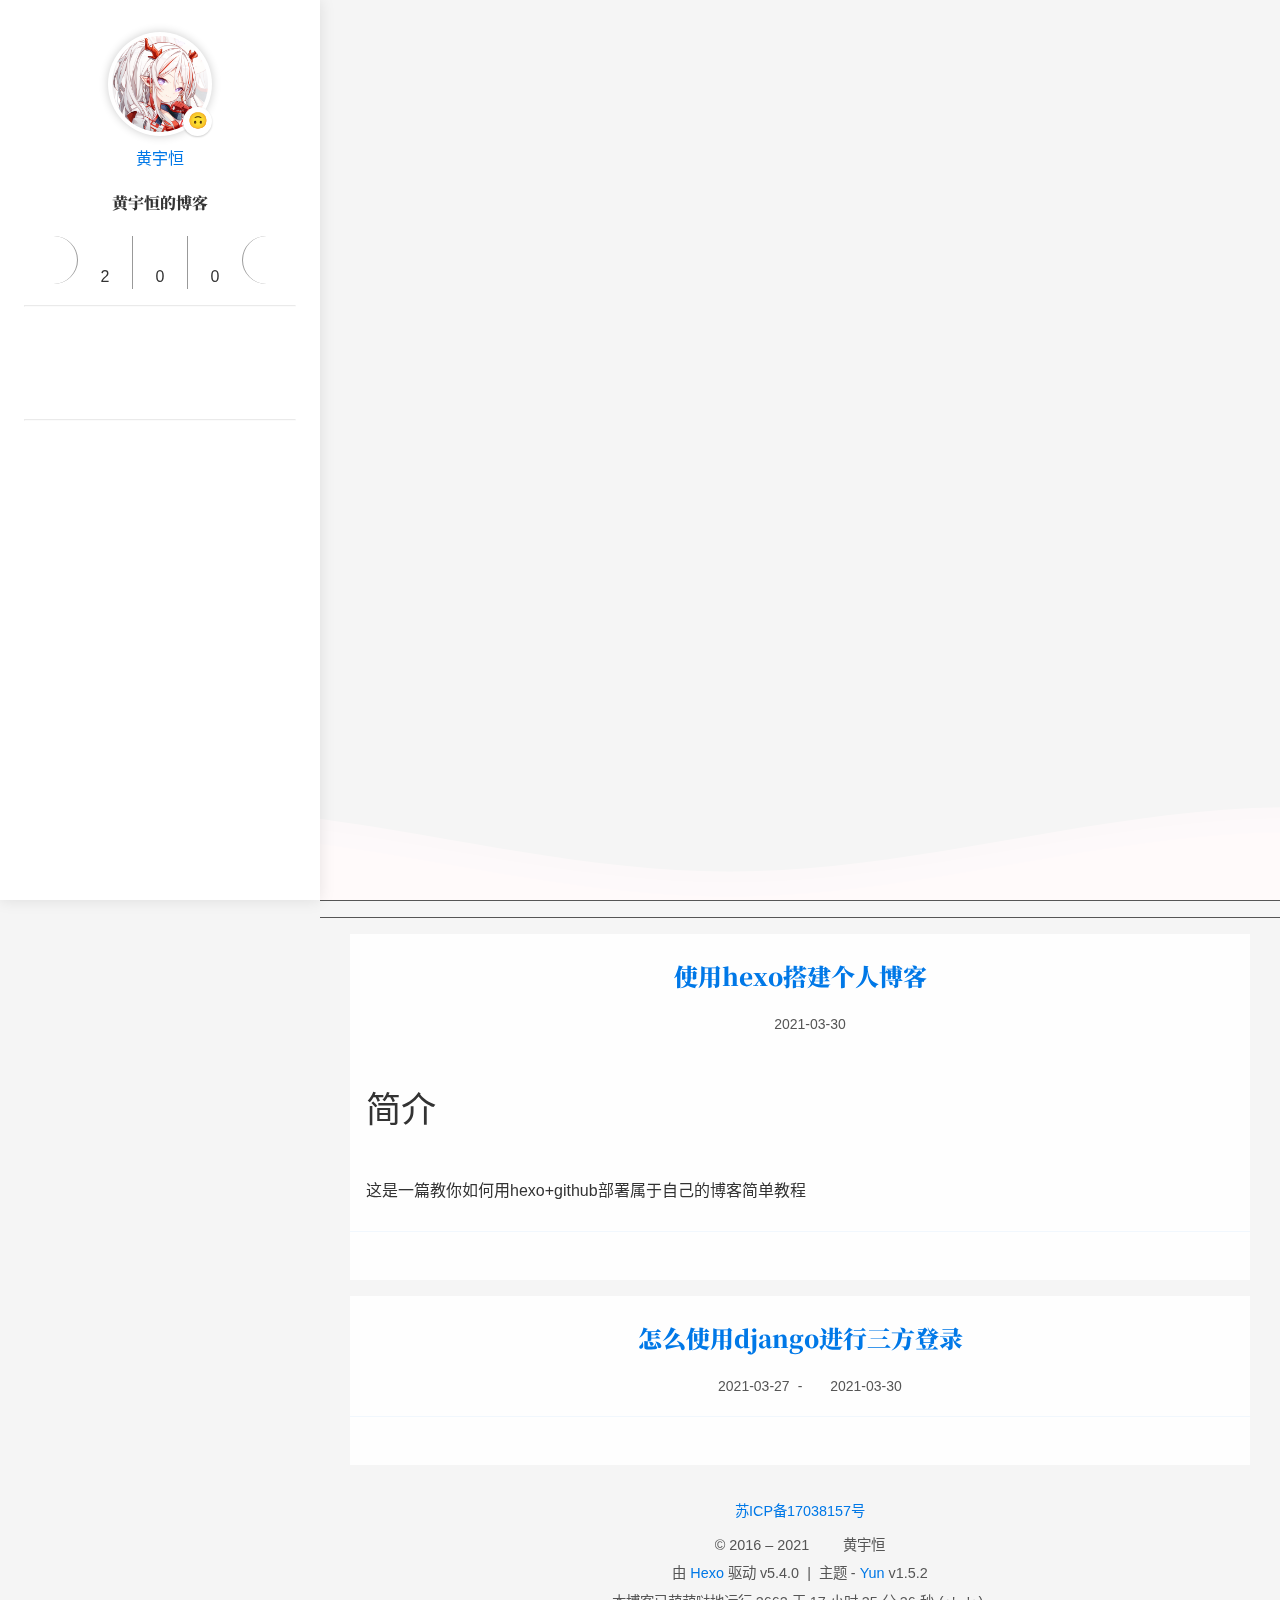
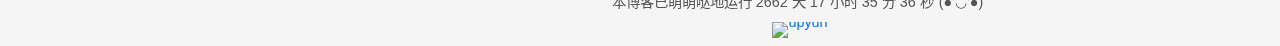
==== commit c0cd21fd: "Site updated: 2021-03-30 21:54:16" ====
--- a/index.html
+++ b/index.html
@@ -37,7 +37,7 @@
 <meta property="og:site_name" content="黄宇恒的博客">
 <meta property="og:locale" content="zh_CN">
 <meta property="article:author" content="黄宇恒">
-<meta name="twitter:card" content="summary"><script src="/js/ui/mode.js"></script></head><body class="is-home"><script defer src="https://cdn.jsdelivr.net/npm/animejs@latest"></script><script defer src="/js/ui/fireworks.js"></script><canvas class="fireworks"></canvas><div class="container"><a class="sidebar-toggle hty-icon-button" id="menu-btn"><div class="hamburger hamburger--spin" type="button"><span class="hamburger-box"><span class="hamburger-inner"></span></span></div></a><div class="sidebar-toggle sidebar-overlay"></div><aside class="sidebar"><script src="/js/sidebar.js"></script><div class="sidebar-panel sidebar-panel-active" id="site-overview-wrap"><div class="site-info"><a class="site-author-avatar" href="/about/" title="黄宇恒"><img width="96" loading="lazy" src="/images/avatar.png" alt="黄宇恒"><span class="site-author-status" title="学习使我快乐">🙃</span></a><div class="site-author-name"><a href="/about/">黄宇恒</a></div><span class="site-name">黄宇恒的博客</span><sub class="site-subtitle"></sub><div class="site-desciption"></div></div><nav class="site-state"><a class="site-state-item hty-icon-button icon-home" href="/" title="首页"><span class="site-state-item-icon"><svg class="icon" aria-hidden="true"><use xlink:href="#icon-home-4-line"></use></svg></span></a><div class="site-state-item"><a href="/archives/" title="归档"><span class="site-state-item-icon"><svg class="icon" aria-hidden="true"><use xlink:href="#icon-archive-line"></use></svg></span><span class="site-state-item-count">1</span></a></div><div class="site-state-item"><a href="/categories/" title="分类"><span class="site-state-item-icon"><svg class="icon" aria-hidden="true"><use xlink:href="#icon-folder-2-line"></use></svg></span><span class="site-state-item-count">0</span></a></div><div class="site-state-item"><a href="/tags/" title="标签"><span class="site-state-item-icon"><svg class="icon" aria-hidden="true"><use xlink:href="#icon-price-tag-3-line"></use></svg></span><span class="site-state-item-count">0</span></a></div><a class="site-state-item hty-icon-button" href="/about/#comment" title="留言板"><span class="site-state-item-icon"><svg class="icon" aria-hidden="true"><use xlink:href="#icon-clipboard-line"></use></svg></span></a></nav><hr style="margin-bottom:0.5rem"><div class="links-of-author"><a class="links-of-author-item hty-icon-button" rel="noopener" href="/atom.xml" title="RSS" target="_blank" style="color:orange"><svg class="icon" aria-hidden="true"><use xlink:href="#icon-rss-line"></use></svg></a><a class="links-of-author-item hty-icon-button" rel="noopener" href="https://wpa.qq.com/msgrd?v=3&amp;uin=2373828016&amp;site=qq&amp;menu=yes" title="QQ" target="_blank" style="color:#12B7F5"><svg class="icon" aria-hidden="true"><use xlink:href="#icon-qq-line"></use></svg></a><a class="links-of-author-item hty-icon-button" rel="noopener" href="https://github.com/h18779882009" title="GitHub" target="_blank" style="color:#181717"><svg class="icon" aria-hidden="true"><use xlink:href="#icon-github-line"></use></svg></a><a class="links-of-author-item hty-icon-button" rel="noopener" href="https://weibo.com/u/6988945624" title="微博" target="_blank" style="color:#E6162D"><svg class="icon" aria-hidden="true"><use xlink:href="#icon-weibo-line"></use></svg></a><a class="links-of-author-item hty-icon-button" rel="noopener" href="https://music.163.com/#/user/home?id=1773273927" title="网易云音乐" target="_blank" style="color:#C10D0C"><svg class="icon" aria-hidden="true"><use xlink:href="#icon-netease-cloud-music-line"></use></svg></a><a class="links-of-author-item hty-icon-button" rel="noopener" href="https://www.zhihu.com/people/shao-yao-62-4" title="知乎" target="_blank" style="color:#0084FF"><svg class="icon" aria-hidden="true"><use xlink:href="#icon-zhihu-line"></use></svg></a><a class="links-of-author-item hty-icon-button" rel="noopener" href="https://space.bilibili.com/347706368" title="哔哩哔哩动画" target="_blank" style="color:#FF8EB3"><svg class="icon" aria-hidden="true"><use xlink:href="#icon-bilibili-line"></use></svg></a></div><hr style="margin:0.5rem 1rem"><div class="links"><a class="links-item hty-icon-button" href="/links/" title="我的小伙伴们" style="color:dodgerblue"><svg class="icon" aria-hidden="true"><use xlink:href="#icon-genderless-line"></use></svg></a><a class="links-item hty-icon-button" href="/girls/" title="喜欢的女孩子" style="color:hotpink"><svg class="icon" aria-hidden="true"><use xlink:href="#icon-women-line"></use></svg></a></div><br><a class="links-item hty-icon-button" id="toggle-mode-btn" href="javascript:;" title="Mode" style="color: #f1cb64"><svg class="icon" aria-hidden="true"><use xlink:href="#icon-contrast-2-line"></use></svg></a></div></aside><main class="sidebar-translate" id="content"><div id="banner"><div class="banner-line vertical-line-top"></div><div class="banner-line vertical-line-bottom"></div><div class="cloud"><svg class="waves" viewBox="0 24 150 28" preserveAspectRatio="none" shape-rendering="auto"><defs><path id="gentle-wave" d="M-160 44c30 0 58-18 88-18s 58 18 88 18 58-18 88-18 58 18 88 18 v44h-352z" fill="pink"></path></defs><g class="parallax"><use xlink:href="#gentle-wave" x="48" y="0" opacity="0.7"></use><use xlink:href="#gentle-wave" x="48" y="3" opacity="0.5"></use><use xlink:href="#gentle-wave" x="48" y="5" opacity="0.3"></use><use xlink:href="#gentle-wave" x="48" y="7"></use></g></svg></div><a id="goDown" aria-label="go-down" href="javascript:window.scrollTo(0, banner.clientHeight);"><svg class="icon" aria-hidden="true"><use xlink:href="#icon-arrow-down-s-line"></use></svg></a></div><script src="/js/ui/banner.js"></script><div id="say"><span id="say-content"></span><small id="say-author"></small><small id="say-from"></small></div><script async src="/js/say.js"></script><section class="hty-layout-grid" id="recent-posts"><div class="hty-layout-grid__cell hty-layout-grid__cell--span-12"><article class="post-card" itemscope itemtype="https://schema.org/Article"><link itemprop="mainEntityOfPage" href="http://www.huangyuheng.xyz/2021/03/27/hello-world/"><span hidden itemprop="author" itemscope itemtype="https://schema.org/Person"><meta itemprop="name" content="黄宇恒"><meta itemprop="description"></span><span hidden itemprop="publisher" itemscope itemtype="https://schema.org/Organization"><meta itemprop="name" content="黄宇恒的博客"></span><div class="post-card-header"><header class="post-header"><h2 class="post-title" itemprop="name headline"><a class="post-title-link" itemprop="url" href="/2021/03/27/hello-world/">怎么使用django进行三方登录</a></h2><div class="post-meta"><div class="post-time" style="display:inline-block"><span class="post-meta-item-icon"><svg class="icon" aria-hidden="true"><use xlink:href="#icon-calendar-line"></use></svg></span> <time title="创建时间：2021-03-27 14:15:05" itemprop="dateCreated datePublished" datetime="2021-03-27T14:15:05+08:00">2021-03-27</time><span class="post-meta-divider">-</span><span class="post-meta-item-icon"><svg class="icon" aria-hidden="true"><use xlink:href="#icon-calendar-2-line"></use></svg></span> <time title="修改时间：2021-03-29 19:23:52" itemprop="dateModified" datetime="2021-03-29T19:23:52+08:00">2021-03-29</time></div></div></header></div><div class="post-card-content text-center"><div class="post-card-excerpt markdown-body"></div></div><div class="hty-card__actions post-card__actions"><div class="post-card-category"><span class="post-meta-item-icon"><svg class="icon" aria-hidden="true"><use xlink:href="#icon-folder-line"></use></svg></span></div><div class="post-card-tag"><span class="post-meta-item-icon"><svg class="icon" aria-hidden="true"><use xlink:href="#icon-price-tag-3-line"></use></svg></span></div></div></article></div></section></main><footer class="sidebar-translate" id="footer"><div class="beian"><a rel="noopener" href="https://beian.miit.gov.cn/" target="_blank">苏ICP备17038157号</a></div><div class="copyright"><span>&copy; 2016 – 2021 </span><span class="with-love" id="animate"><svg class="icon" aria-hidden="true"><use xlink:href="#icon-cloud-line"></use></svg></span><span class="author"> 黄宇恒</span></div><div class="powered"><span>由 <a href="https://hexo.io" target="_blank" rel="noopener">Hexo</a> 驱动 v5.4.0</span><span class="footer-separator">|</span><span>主题 - <a rel="noopener" href="https://github.com/YunYouJun/hexo-theme-yun" target="_blank"><span>Yun</span></a> v1.5.2</span></div><div class="live_time"><span>本博客已萌萌哒地运行</span><span id="display_live_time"></span><span class="moe-text">(●'◡'●)</span><script>function blog_live_time() {
+<meta name="twitter:card" content="summary"><script src="/js/ui/mode.js"></script></head><body class="is-home"><script defer src="https://cdn.jsdelivr.net/npm/animejs@latest"></script><script defer src="/js/ui/fireworks.js"></script><canvas class="fireworks"></canvas><div class="container"><a class="sidebar-toggle hty-icon-button" id="menu-btn"><div class="hamburger hamburger--spin" type="button"><span class="hamburger-box"><span class="hamburger-inner"></span></span></div></a><div class="sidebar-toggle sidebar-overlay"></div><aside class="sidebar"><script src="/js/sidebar.js"></script><div class="sidebar-panel sidebar-panel-active" id="site-overview-wrap"><div class="site-info"><a class="site-author-avatar" href="/about/" title="黄宇恒"><img width="96" loading="lazy" src="/images/avatar.png" alt="黄宇恒"><span class="site-author-status" title="学习使我快乐">🙃</span></a><div class="site-author-name"><a href="/about/">黄宇恒</a></div><span class="site-name">黄宇恒的博客</span><sub class="site-subtitle"></sub><div class="site-desciption"></div></div><nav class="site-state"><a class="site-state-item hty-icon-button icon-home" href="/" title="首页"><span class="site-state-item-icon"><svg class="icon" aria-hidden="true"><use xlink:href="#icon-home-4-line"></use></svg></span></a><div class="site-state-item"><a href="/archives/" title="归档"><span class="site-state-item-icon"><svg class="icon" aria-hidden="true"><use xlink:href="#icon-archive-line"></use></svg></span><span class="site-state-item-count">2</span></a></div><div class="site-state-item"><a href="/categories/" title="分类"><span class="site-state-item-icon"><svg class="icon" aria-hidden="true"><use xlink:href="#icon-folder-2-line"></use></svg></span><span class="site-state-item-count">0</span></a></div><div class="site-state-item"><a href="/tags/" title="标签"><span class="site-state-item-icon"><svg class="icon" aria-hidden="true"><use xlink:href="#icon-price-tag-3-line"></use></svg></span><span class="site-state-item-count">0</span></a></div><a class="site-state-item hty-icon-button" href="/about/#comment" title="留言板"><span class="site-state-item-icon"><svg class="icon" aria-hidden="true"><use xlink:href="#icon-clipboard-line"></use></svg></span></a></nav><hr style="margin-bottom:0.5rem"><div class="links-of-author"><a class="links-of-author-item hty-icon-button" rel="noopener" href="/atom.xml" title="RSS" target="_blank" style="color:orange"><svg class="icon" aria-hidden="true"><use xlink:href="#icon-rss-line"></use></svg></a><a class="links-of-author-item hty-icon-button" rel="noopener" href="https://wpa.qq.com/msgrd?v=3&amp;uin=2373828016&amp;site=qq&amp;menu=yes" title="QQ" target="_blank" style="color:#12B7F5"><svg class="icon" aria-hidden="true"><use xlink:href="#icon-qq-line"></use></svg></a><a class="links-of-author-item hty-icon-button" rel="noopener" href="https://github.com/h18779882009" title="GitHub" target="_blank" style="color:#181717"><svg class="icon" aria-hidden="true"><use xlink:href="#icon-github-line"></use></svg></a><a class="links-of-author-item hty-icon-button" rel="noopener" href="https://weibo.com/u/6988945624" title="微博" target="_blank" style="color:#E6162D"><svg class="icon" aria-hidden="true"><use xlink:href="#icon-weibo-line"></use></svg></a><a class="links-of-author-item hty-icon-button" rel="noopener" href="https://music.163.com/#/user/home?id=1773273927" title="网易云音乐" target="_blank" style="color:#C10D0C"><svg class="icon" aria-hidden="true"><use xlink:href="#icon-netease-cloud-music-line"></use></svg></a><a class="links-of-author-item hty-icon-button" rel="noopener" href="https://www.zhihu.com/people/shao-yao-62-4" title="知乎" target="_blank" style="color:#0084FF"><svg class="icon" aria-hidden="true"><use xlink:href="#icon-zhihu-line"></use></svg></a><a class="links-of-author-item hty-icon-button" rel="noopener" href="https://space.bilibili.com/347706368" title="哔哩哔哩动画" target="_blank" style="color:#FF8EB3"><svg class="icon" aria-hidden="true"><use xlink:href="#icon-bilibili-line"></use></svg></a></div><hr style="margin:0.5rem 1rem"><div class="links"><a class="links-item hty-icon-button" href="/links/" title="我的小伙伴们" style="color:dodgerblue"><svg class="icon" aria-hidden="true"><use xlink:href="#icon-genderless-line"></use></svg></a><a class="links-item hty-icon-button" href="/girls/" title="喜欢的女孩子" style="color:hotpink"><svg class="icon" aria-hidden="true"><use xlink:href="#icon-women-line"></use></svg></a></div><br><a class="links-item hty-icon-button" id="toggle-mode-btn" href="javascript:;" title="Mode" style="color: #f1cb64"><svg class="icon" aria-hidden="true"><use xlink:href="#icon-contrast-2-line"></use></svg></a></div></aside><main class="sidebar-translate" id="content"><div id="banner"><div class="banner-line vertical-line-top"></div><div class="banner-line vertical-line-bottom"></div><div class="cloud"><svg class="waves" viewBox="0 24 150 28" preserveAspectRatio="none" shape-rendering="auto"><defs><path id="gentle-wave" d="M-160 44c30 0 58-18 88-18s 58 18 88 18 58-18 88-18 58 18 88 18 v44h-352z" fill="pink"></path></defs><g class="parallax"><use xlink:href="#gentle-wave" x="48" y="0" opacity="0.7"></use><use xlink:href="#gentle-wave" x="48" y="3" opacity="0.5"></use><use xlink:href="#gentle-wave" x="48" y="5" opacity="0.3"></use><use xlink:href="#gentle-wave" x="48" y="7"></use></g></svg></div><a id="goDown" aria-label="go-down" href="javascript:window.scrollTo(0, banner.clientHeight);"><svg class="icon" aria-hidden="true"><use xlink:href="#icon-arrow-down-s-line"></use></svg></a></div><script src="/js/ui/banner.js"></script><div id="say"><span id="say-content"></span><small id="say-author"></small><small id="say-from"></small></div><script async src="/js/say.js"></script><section class="hty-layout-grid" id="recent-posts"><div class="hty-layout-grid__cell hty-layout-grid__cell--span-12"><article class="post-card" itemscope itemtype="https://schema.org/Article"><link itemprop="mainEntityOfPage" href="http://www.huangyuheng.xyz/%E4%BD%BF%E7%94%A8hexo%E6%90%AD%E5%BB%BA%E4%B8%AA%E4%BA%BA%E5%8D%9A%E5%AE%A2.html"><span hidden itemprop="author" itemscope itemtype="https://schema.org/Person"><meta itemprop="name" content="黄宇恒"><meta itemprop="description"></span><span hidden itemprop="publisher" itemscope itemtype="https://schema.org/Organization"><meta itemprop="name" content="黄宇恒的博客"></span><div class="post-card-header"><header class="post-header"><h2 class="post-title" itemprop="name headline"><a class="post-title-link" itemprop="url" href="/%E4%BD%BF%E7%94%A8hexo%E6%90%AD%E5%BB%BA%E4%B8%AA%E4%BA%BA%E5%8D%9A%E5%AE%A2.html">使用hexo搭建个人博客</a></h2><div class="post-meta"><div class="post-time" style="display:inline-block"><span class="post-meta-item-icon"><svg class="icon" aria-hidden="true"><use xlink:href="#icon-calendar-line"></use></svg></span> <time title="创建时间：2021-03-30 21:04:32" itemprop="dateCreated datePublished" datetime="2021-03-30T21:04:32+08:00">2021-03-30</time></div></div></header></div><div class="post-card-content text-center"><div class="post-card-excerpt markdown-body"><h2 id="简介"><a href="#简介" class="headerlink" title="简介"></a>简介</h2><p>这是一篇教你如何用hexo+github部署属于自己的博客简单教程</p></div></div><div class="hty-card__actions post-card__actions"><div class="post-card-category"><span class="post-meta-item-icon"><svg class="icon" aria-hidden="true"><use xlink:href="#icon-folder-line"></use></svg></span></div><div class="post-card-tag"><span class="post-meta-item-icon"><svg class="icon" aria-hidden="true"><use xlink:href="#icon-price-tag-3-line"></use></svg></span></div></div></article></div><div class="hty-layout-grid__cell hty-layout-grid__cell--span-12"><article class="post-card" itemscope itemtype="https://schema.org/Article"><link itemprop="mainEntityOfPage" href="http://www.huangyuheng.xyz/hello-world.html"><span hidden itemprop="author" itemscope itemtype="https://schema.org/Person"><meta itemprop="name" content="黄宇恒"><meta itemprop="description"></span><span hidden itemprop="publisher" itemscope itemtype="https://schema.org/Organization"><meta itemprop="name" content="黄宇恒的博客"></span><div class="post-card-header"><header class="post-header"><h2 class="post-title" itemprop="name headline"><a class="post-title-link" itemprop="url" href="/hello-world.html">怎么使用django进行三方登录</a></h2><div class="post-meta"><div class="post-time" style="display:inline-block"><span class="post-meta-item-icon"><svg class="icon" aria-hidden="true"><use xlink:href="#icon-calendar-line"></use></svg></span> <time title="创建时间：2021-03-27 14:15:05" itemprop="dateCreated datePublished" datetime="2021-03-27T14:15:05+08:00">2021-03-27</time><span class="post-meta-divider">-</span><span class="post-meta-item-icon"><svg class="icon" aria-hidden="true"><use xlink:href="#icon-calendar-2-line"></use></svg></span> <time title="修改时间：2021-03-30 09:50:49" itemprop="dateModified" datetime="2021-03-30T09:50:49+08:00">2021-03-30</time></div></div></header></div><div class="post-card-content text-center"><div class="post-card-excerpt markdown-body"></div></div><div class="hty-card__actions post-card__actions"><div class="post-card-category"><span class="post-meta-item-icon"><svg class="icon" aria-hidden="true"><use xlink:href="#icon-folder-line"></use></svg></span></div><div class="post-card-tag"><span class="post-meta-item-icon"><svg class="icon" aria-hidden="true"><use xlink:href="#icon-price-tag-3-line"></use></svg></span></div></div></article></div></section></main><footer class="sidebar-translate" id="footer"><div class="beian"><a rel="noopener" href="https://beian.miit.gov.cn/" target="_blank">苏ICP备17038157号</a></div><div class="copyright"><span>&copy; 2016 – 2021 </span><span class="with-love" id="animate"><svg class="icon" aria-hidden="true"><use xlink:href="#icon-cloud-line"></use></svg></span><span class="author"> 黄宇恒</span></div><div class="powered"><span>由 <a href="https://hexo.io" target="_blank" rel="noopener">Hexo</a> 驱动 v5.4.0</span><span class="footer-separator">|</span><span>主题 - <a rel="noopener" href="https://github.com/YunYouJun/hexo-theme-yun" target="_blank"><span>Yun</span></a> v1.5.2</span></div><div class="live_time"><span>本博客已萌萌哒地运行</span><span id="display_live_time"></span><span class="moe-text">(●'◡'●)</span><script>function blog_live_time() {
   setTimeout(blog_live_time, 1000);
   const start = new Date('2019-04-12T00:00:00');
   const now = new Date();
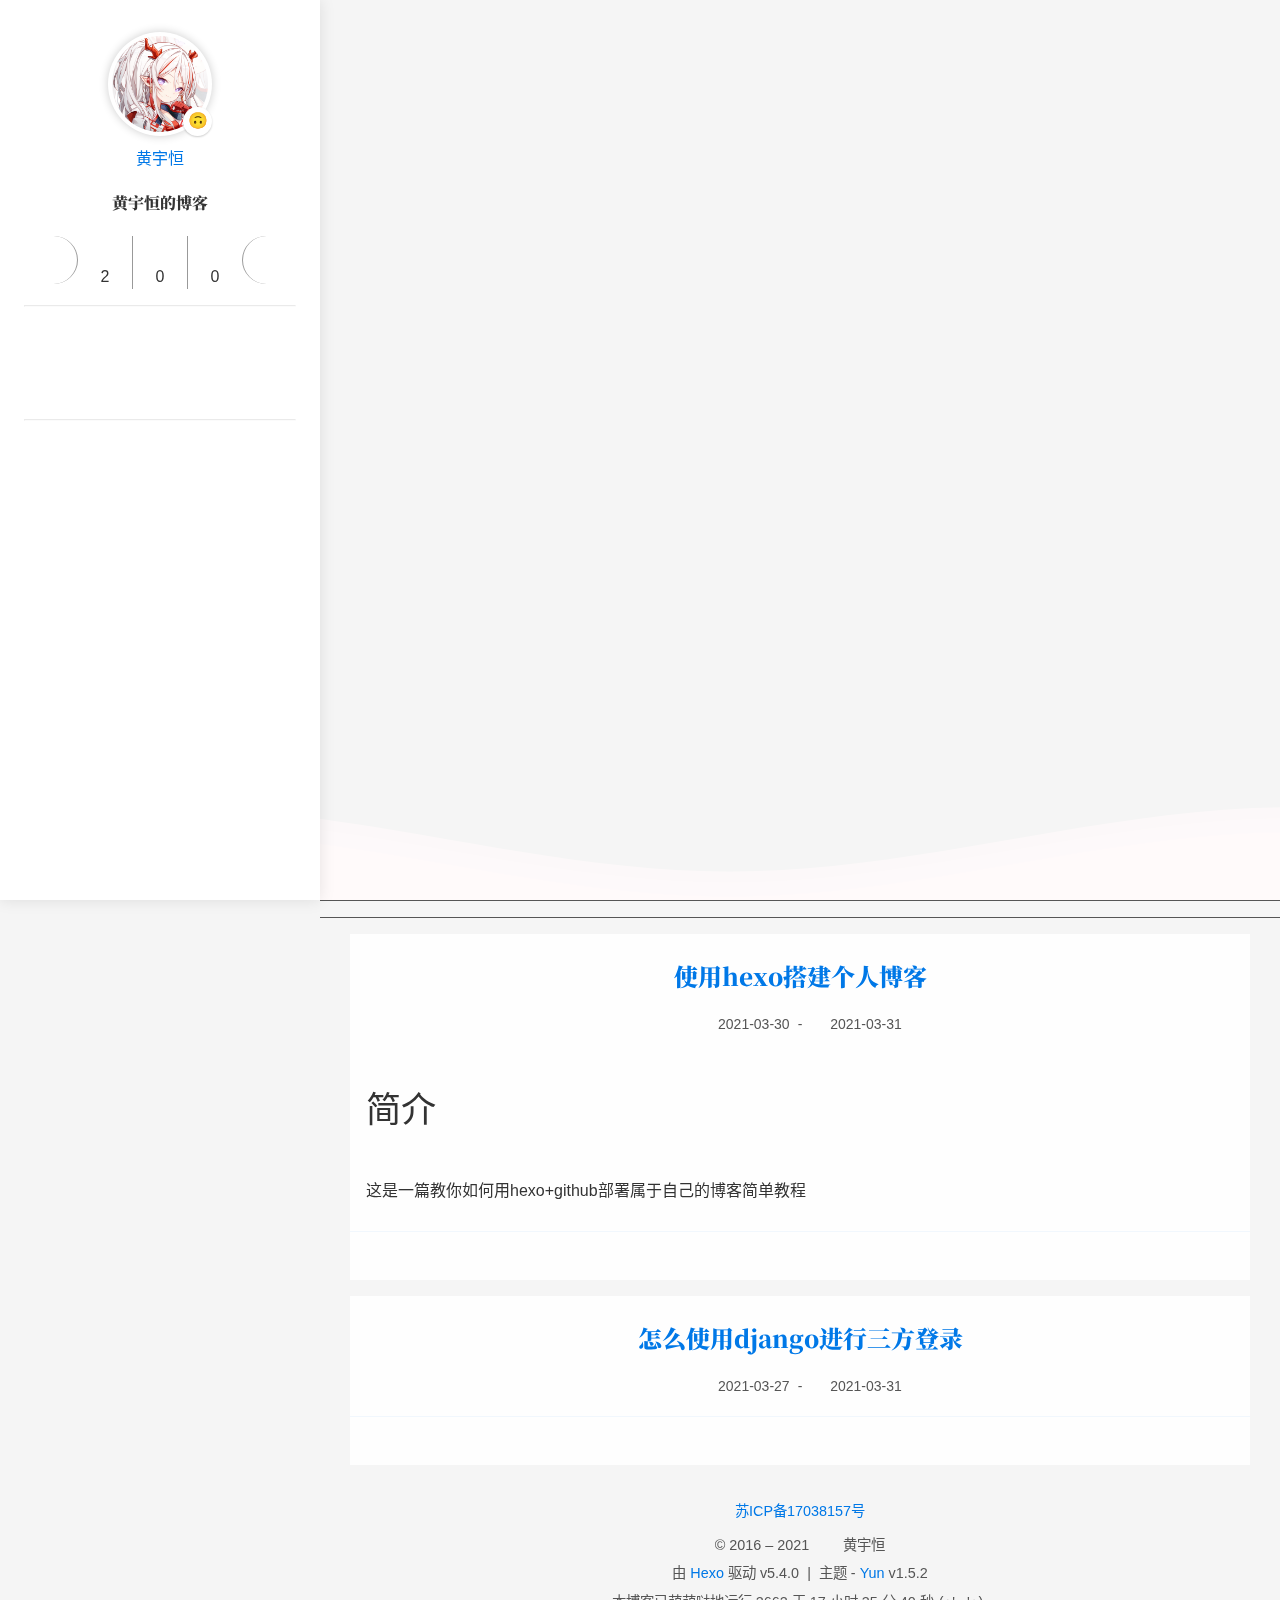
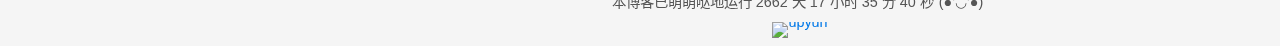
==== commit 9bd9db7f: "Site updated: 2021-03-31 15:42:25" ====
--- a/index.html
+++ b/index.html
@@ -37,7 +37,7 @@
 <meta property="og:site_name" content="黄宇恒的博客">
 <meta property="og:locale" content="zh_CN">
 <meta property="article:author" content="黄宇恒">
-<meta name="twitter:card" content="summary"><script src="/js/ui/mode.js"></script></head><body class="is-home"><script defer src="https://cdn.jsdelivr.net/npm/animejs@latest"></script><script defer src="/js/ui/fireworks.js"></script><canvas class="fireworks"></canvas><div class="container"><a class="sidebar-toggle hty-icon-button" id="menu-btn"><div class="hamburger hamburger--spin" type="button"><span class="hamburger-box"><span class="hamburger-inner"></span></span></div></a><div class="sidebar-toggle sidebar-overlay"></div><aside class="sidebar"><script src="/js/sidebar.js"></script><div class="sidebar-panel sidebar-panel-active" id="site-overview-wrap"><div class="site-info"><a class="site-author-avatar" href="/about/" title="黄宇恒"><img width="96" loading="lazy" src="/images/avatar.png" alt="黄宇恒"><span class="site-author-status" title="学习使我快乐">🙃</span></a><div class="site-author-name"><a href="/about/">黄宇恒</a></div><span class="site-name">黄宇恒的博客</span><sub class="site-subtitle"></sub><div class="site-desciption"></div></div><nav class="site-state"><a class="site-state-item hty-icon-button icon-home" href="/" title="首页"><span class="site-state-item-icon"><svg class="icon" aria-hidden="true"><use xlink:href="#icon-home-4-line"></use></svg></span></a><div class="site-state-item"><a href="/archives/" title="归档"><span class="site-state-item-icon"><svg class="icon" aria-hidden="true"><use xlink:href="#icon-archive-line"></use></svg></span><span class="site-state-item-count">2</span></a></div><div class="site-state-item"><a href="/categories/" title="分类"><span class="site-state-item-icon"><svg class="icon" aria-hidden="true"><use xlink:href="#icon-folder-2-line"></use></svg></span><span class="site-state-item-count">0</span></a></div><div class="site-state-item"><a href="/tags/" title="标签"><span class="site-state-item-icon"><svg class="icon" aria-hidden="true"><use xlink:href="#icon-price-tag-3-line"></use></svg></span><span class="site-state-item-count">0</span></a></div><a class="site-state-item hty-icon-button" href="/about/#comment" title="留言板"><span class="site-state-item-icon"><svg class="icon" aria-hidden="true"><use xlink:href="#icon-clipboard-line"></use></svg></span></a></nav><hr style="margin-bottom:0.5rem"><div class="links-of-author"><a class="links-of-author-item hty-icon-button" rel="noopener" href="/atom.xml" title="RSS" target="_blank" style="color:orange"><svg class="icon" aria-hidden="true"><use xlink:href="#icon-rss-line"></use></svg></a><a class="links-of-author-item hty-icon-button" rel="noopener" href="https://wpa.qq.com/msgrd?v=3&amp;uin=2373828016&amp;site=qq&amp;menu=yes" title="QQ" target="_blank" style="color:#12B7F5"><svg class="icon" aria-hidden="true"><use xlink:href="#icon-qq-line"></use></svg></a><a class="links-of-author-item hty-icon-button" rel="noopener" href="https://github.com/h18779882009" title="GitHub" target="_blank" style="color:#181717"><svg class="icon" aria-hidden="true"><use xlink:href="#icon-github-line"></use></svg></a><a class="links-of-author-item hty-icon-button" rel="noopener" href="https://weibo.com/u/6988945624" title="微博" target="_blank" style="color:#E6162D"><svg class="icon" aria-hidden="true"><use xlink:href="#icon-weibo-line"></use></svg></a><a class="links-of-author-item hty-icon-button" rel="noopener" href="https://music.163.com/#/user/home?id=1773273927" title="网易云音乐" target="_blank" style="color:#C10D0C"><svg class="icon" aria-hidden="true"><use xlink:href="#icon-netease-cloud-music-line"></use></svg></a><a class="links-of-author-item hty-icon-button" rel="noopener" href="https://www.zhihu.com/people/shao-yao-62-4" title="知乎" target="_blank" style="color:#0084FF"><svg class="icon" aria-hidden="true"><use xlink:href="#icon-zhihu-line"></use></svg></a><a class="links-of-author-item hty-icon-button" rel="noopener" href="https://space.bilibili.com/347706368" title="哔哩哔哩动画" target="_blank" style="color:#FF8EB3"><svg class="icon" aria-hidden="true"><use xlink:href="#icon-bilibili-line"></use></svg></a></div><hr style="margin:0.5rem 1rem"><div class="links"><a class="links-item hty-icon-button" href="/links/" title="我的小伙伴们" style="color:dodgerblue"><svg class="icon" aria-hidden="true"><use xlink:href="#icon-genderless-line"></use></svg></a><a class="links-item hty-icon-button" href="/girls/" title="喜欢的女孩子" style="color:hotpink"><svg class="icon" aria-hidden="true"><use xlink:href="#icon-women-line"></use></svg></a></div><br><a class="links-item hty-icon-button" id="toggle-mode-btn" href="javascript:;" title="Mode" style="color: #f1cb64"><svg class="icon" aria-hidden="true"><use xlink:href="#icon-contrast-2-line"></use></svg></a></div></aside><main class="sidebar-translate" id="content"><div id="banner"><div class="banner-line vertical-line-top"></div><div class="banner-line vertical-line-bottom"></div><div class="cloud"><svg class="waves" viewBox="0 24 150 28" preserveAspectRatio="none" shape-rendering="auto"><defs><path id="gentle-wave" d="M-160 44c30 0 58-18 88-18s 58 18 88 18 58-18 88-18 58 18 88 18 v44h-352z" fill="pink"></path></defs><g class="parallax"><use xlink:href="#gentle-wave" x="48" y="0" opacity="0.7"></use><use xlink:href="#gentle-wave" x="48" y="3" opacity="0.5"></use><use xlink:href="#gentle-wave" x="48" y="5" opacity="0.3"></use><use xlink:href="#gentle-wave" x="48" y="7"></use></g></svg></div><a id="goDown" aria-label="go-down" href="javascript:window.scrollTo(0, banner.clientHeight);"><svg class="icon" aria-hidden="true"><use xlink:href="#icon-arrow-down-s-line"></use></svg></a></div><script src="/js/ui/banner.js"></script><div id="say"><span id="say-content"></span><small id="say-author"></small><small id="say-from"></small></div><script async src="/js/say.js"></script><section class="hty-layout-grid" id="recent-posts"><div class="hty-layout-grid__cell hty-layout-grid__cell--span-12"><article class="post-card" itemscope itemtype="https://schema.org/Article"><link itemprop="mainEntityOfPage" href="http://www.huangyuheng.xyz/%E4%BD%BF%E7%94%A8hexo%E6%90%AD%E5%BB%BA%E4%B8%AA%E4%BA%BA%E5%8D%9A%E5%AE%A2.html"><span hidden itemprop="author" itemscope itemtype="https://schema.org/Person"><meta itemprop="name" content="黄宇恒"><meta itemprop="description"></span><span hidden itemprop="publisher" itemscope itemtype="https://schema.org/Organization"><meta itemprop="name" content="黄宇恒的博客"></span><div class="post-card-header"><header class="post-header"><h2 class="post-title" itemprop="name headline"><a class="post-title-link" itemprop="url" href="/%E4%BD%BF%E7%94%A8hexo%E6%90%AD%E5%BB%BA%E4%B8%AA%E4%BA%BA%E5%8D%9A%E5%AE%A2.html">使用hexo搭建个人博客</a></h2><div class="post-meta"><div class="post-time" style="display:inline-block"><span class="post-meta-item-icon"><svg class="icon" aria-hidden="true"><use xlink:href="#icon-calendar-line"></use></svg></span> <time title="创建时间：2021-03-30 21:04:32" itemprop="dateCreated datePublished" datetime="2021-03-30T21:04:32+08:00">2021-03-30</time></div></div></header></div><div class="post-card-content text-center"><div class="post-card-excerpt markdown-body"><h2 id="简介"><a href="#简介" class="headerlink" title="简介"></a>简介</h2><p>这是一篇教你如何用hexo+github部署属于自己的博客简单教程</p></div></div><div class="hty-card__actions post-card__actions"><div class="post-card-category"><span class="post-meta-item-icon"><svg class="icon" aria-hidden="true"><use xlink:href="#icon-folder-line"></use></svg></span></div><div class="post-card-tag"><span class="post-meta-item-icon"><svg class="icon" aria-hidden="true"><use xlink:href="#icon-price-tag-3-line"></use></svg></span></div></div></article></div><div class="hty-layout-grid__cell hty-layout-grid__cell--span-12"><article class="post-card" itemscope itemtype="https://schema.org/Article"><link itemprop="mainEntityOfPage" href="http://www.huangyuheng.xyz/hello-world.html"><span hidden itemprop="author" itemscope itemtype="https://schema.org/Person"><meta itemprop="name" content="黄宇恒"><meta itemprop="description"></span><span hidden itemprop="publisher" itemscope itemtype="https://schema.org/Organization"><meta itemprop="name" content="黄宇恒的博客"></span><div class="post-card-header"><header class="post-header"><h2 class="post-title" itemprop="name headline"><a class="post-title-link" itemprop="url" href="/hello-world.html">怎么使用django进行三方登录</a></h2><div class="post-meta"><div class="post-time" style="display:inline-block"><span class="post-meta-item-icon"><svg class="icon" aria-hidden="true"><use xlink:href="#icon-calendar-line"></use></svg></span> <time title="创建时间：2021-03-27 14:15:05" itemprop="dateCreated datePublished" datetime="2021-03-27T14:15:05+08:00">2021-03-27</time><span class="post-meta-divider">-</span><span class="post-meta-item-icon"><svg class="icon" aria-hidden="true"><use xlink:href="#icon-calendar-2-line"></use></svg></span> <time title="修改时间：2021-03-30 09:50:49" itemprop="dateModified" datetime="2021-03-30T09:50:49+08:00">2021-03-30</time></div></div></header></div><div class="post-card-content text-center"><div class="post-card-excerpt markdown-body"></div></div><div class="hty-card__actions post-card__actions"><div class="post-card-category"><span class="post-meta-item-icon"><svg class="icon" aria-hidden="true"><use xlink:href="#icon-folder-line"></use></svg></span></div><div class="post-card-tag"><span class="post-meta-item-icon"><svg class="icon" aria-hidden="true"><use xlink:href="#icon-price-tag-3-line"></use></svg></span></div></div></article></div></section></main><footer class="sidebar-translate" id="footer"><div class="beian"><a rel="noopener" href="https://beian.miit.gov.cn/" target="_blank">苏ICP备17038157号</a></div><div class="copyright"><span>&copy; 2016 – 2021 </span><span class="with-love" id="animate"><svg class="icon" aria-hidden="true"><use xlink:href="#icon-cloud-line"></use></svg></span><span class="author"> 黄宇恒</span></div><div class="powered"><span>由 <a href="https://hexo.io" target="_blank" rel="noopener">Hexo</a> 驱动 v5.4.0</span><span class="footer-separator">|</span><span>主题 - <a rel="noopener" href="https://github.com/YunYouJun/hexo-theme-yun" target="_blank"><span>Yun</span></a> v1.5.2</span></div><div class="live_time"><span>本博客已萌萌哒地运行</span><span id="display_live_time"></span><span class="moe-text">(●'◡'●)</span><script>function blog_live_time() {
+<meta name="twitter:card" content="summary"><script src="/js/ui/mode.js"></script></head><body class="is-home"><script defer src="https://cdn.jsdelivr.net/npm/animejs@latest"></script><script defer src="/js/ui/fireworks.js"></script><canvas class="fireworks"></canvas><div class="container"><a class="sidebar-toggle hty-icon-button" id="menu-btn"><div class="hamburger hamburger--spin" type="button"><span class="hamburger-box"><span class="hamburger-inner"></span></span></div></a><div class="sidebar-toggle sidebar-overlay"></div><aside class="sidebar"><script src="/js/sidebar.js"></script><div class="sidebar-panel sidebar-panel-active" id="site-overview-wrap"><div class="site-info"><a class="site-author-avatar" href="/about/" title="黄宇恒"><img width="96" loading="lazy" src="/images/avatar.png" alt="黄宇恒"><span class="site-author-status" title="学习使我快乐">🙃</span></a><div class="site-author-name"><a href="/about/">黄宇恒</a></div><span class="site-name">黄宇恒的博客</span><sub class="site-subtitle"></sub><div class="site-desciption"></div></div><nav class="site-state"><a class="site-state-item hty-icon-button icon-home" href="/" title="首页"><span class="site-state-item-icon"><svg class="icon" aria-hidden="true"><use xlink:href="#icon-home-4-line"></use></svg></span></a><div class="site-state-item"><a href="/archives/" title="归档"><span class="site-state-item-icon"><svg class="icon" aria-hidden="true"><use xlink:href="#icon-archive-line"></use></svg></span><span class="site-state-item-count">2</span></a></div><div class="site-state-item"><a href="/categories/" title="分类"><span class="site-state-item-icon"><svg class="icon" aria-hidden="true"><use xlink:href="#icon-folder-2-line"></use></svg></span><span class="site-state-item-count">0</span></a></div><div class="site-state-item"><a href="/tags/" title="标签"><span class="site-state-item-icon"><svg class="icon" aria-hidden="true"><use xlink:href="#icon-price-tag-3-line"></use></svg></span><span class="site-state-item-count">0</span></a></div><a class="site-state-item hty-icon-button" href="/about/#comment" title="留言板"><span class="site-state-item-icon"><svg class="icon" aria-hidden="true"><use xlink:href="#icon-clipboard-line"></use></svg></span></a></nav><hr style="margin-bottom:0.5rem"><div class="links-of-author"><a class="links-of-author-item hty-icon-button" rel="noopener" href="/atom.xml" title="RSS" target="_blank" style="color:orange"><svg class="icon" aria-hidden="true"><use xlink:href="#icon-rss-line"></use></svg></a><a class="links-of-author-item hty-icon-button" rel="noopener" href="https://wpa.qq.com/msgrd?v=3&amp;uin=2373828016&amp;site=qq&amp;menu=yes" title="QQ" target="_blank" style="color:#12B7F5"><svg class="icon" aria-hidden="true"><use xlink:href="#icon-qq-line"></use></svg></a><a class="links-of-author-item hty-icon-button" rel="noopener" href="https://github.com/h18779882009" title="GitHub" target="_blank" style="color:#181717"><svg class="icon" aria-hidden="true"><use xlink:href="#icon-github-line"></use></svg></a><a class="links-of-author-item hty-icon-button" rel="noopener" href="https://weibo.com/u/6988945624" title="微博" target="_blank" style="color:#E6162D"><svg class="icon" aria-hidden="true"><use xlink:href="#icon-weibo-line"></use></svg></a><a class="links-of-author-item hty-icon-button" rel="noopener" href="https://music.163.com/#/user/home?id=1773273927" title="网易云音乐" target="_blank" style="color:#C10D0C"><svg class="icon" aria-hidden="true"><use xlink:href="#icon-netease-cloud-music-line"></use></svg></a><a class="links-of-author-item hty-icon-button" rel="noopener" href="https://www.zhihu.com/people/shao-yao-62-4" title="知乎" target="_blank" style="color:#0084FF"><svg class="icon" aria-hidden="true"><use xlink:href="#icon-zhihu-line"></use></svg></a><a class="links-of-author-item hty-icon-button" rel="noopener" href="https://space.bilibili.com/347706368" title="哔哩哔哩动画" target="_blank" style="color:#FF8EB3"><svg class="icon" aria-hidden="true"><use xlink:href="#icon-bilibili-line"></use></svg></a></div><hr style="margin:0.5rem 1rem"><div class="links"><a class="links-item hty-icon-button" href="/links/" title="我的小伙伴们" style="color:dodgerblue"><svg class="icon" aria-hidden="true"><use xlink:href="#icon-genderless-line"></use></svg></a><a class="links-item hty-icon-button" href="/girls/" title="喜欢的女孩子" style="color:hotpink"><svg class="icon" aria-hidden="true"><use xlink:href="#icon-women-line"></use></svg></a></div><br><a class="links-item hty-icon-button" id="toggle-mode-btn" href="javascript:;" title="Mode" style="color: #f1cb64"><svg class="icon" aria-hidden="true"><use xlink:href="#icon-contrast-2-line"></use></svg></a></div></aside><main class="sidebar-translate" id="content"><div id="banner"><div class="banner-line vertical-line-top"></div><div class="banner-line vertical-line-bottom"></div><div class="cloud"><svg class="waves" viewBox="0 24 150 28" preserveAspectRatio="none" shape-rendering="auto"><defs><path id="gentle-wave" d="M-160 44c30 0 58-18 88-18s 58 18 88 18 58-18 88-18 58 18 88 18 v44h-352z" fill="pink"></path></defs><g class="parallax"><use xlink:href="#gentle-wave" x="48" y="0" opacity="0.7"></use><use xlink:href="#gentle-wave" x="48" y="3" opacity="0.5"></use><use xlink:href="#gentle-wave" x="48" y="5" opacity="0.3"></use><use xlink:href="#gentle-wave" x="48" y="7"></use></g></svg></div><a id="goDown" aria-label="go-down" href="javascript:window.scrollTo(0, banner.clientHeight);"><svg class="icon" aria-hidden="true"><use xlink:href="#icon-arrow-down-s-line"></use></svg></a></div><script src="/js/ui/banner.js"></script><div id="say"><span id="say-content"></span><small id="say-author"></small><small id="say-from"></small></div><script async src="/js/say.js"></script><section class="hty-layout-grid" id="recent-posts"><div class="hty-layout-grid__cell hty-layout-grid__cell--span-12"><article class="post-card" itemscope itemtype="https://schema.org/Article"><link itemprop="mainEntityOfPage" href="http://www.huangyuheng.xyz/%E4%BD%BF%E7%94%A8hexo%E6%90%AD%E5%BB%BA%E4%B8%AA%E4%BA%BA%E5%8D%9A%E5%AE%A2.html"><span hidden itemprop="author" itemscope itemtype="https://schema.org/Person"><meta itemprop="name" content="黄宇恒"><meta itemprop="description"></span><span hidden itemprop="publisher" itemscope itemtype="https://schema.org/Organization"><meta itemprop="name" content="黄宇恒的博客"></span><div class="post-card-header"><header class="post-header"><h2 class="post-title" itemprop="name headline"><a class="post-title-link" itemprop="url" href="/%E4%BD%BF%E7%94%A8hexo%E6%90%AD%E5%BB%BA%E4%B8%AA%E4%BA%BA%E5%8D%9A%E5%AE%A2.html">使用hexo搭建个人博客</a></h2><div class="post-meta"><div class="post-time" style="display:inline-block"><span class="post-meta-item-icon"><svg class="icon" aria-hidden="true"><use xlink:href="#icon-calendar-line"></use></svg></span> <time title="创建时间：2021-03-30 21:04:32" itemprop="dateCreated datePublished" datetime="2021-03-30T21:04:32+08:00">2021-03-30</time><span class="post-meta-divider">-</span><span class="post-meta-item-icon"><svg class="icon" aria-hidden="true"><use xlink:href="#icon-calendar-2-line"></use></svg></span> <time title="修改时间：2021-03-31 15:31:39" itemprop="dateModified" datetime="2021-03-31T15:31:39+08:00">2021-03-31</time></div></div></header></div><div class="post-card-content text-center"><div class="post-card-excerpt markdown-body"><h2 id="简介"><a href="#简介" class="headerlink" title="简介"></a>简介</h2><p>这是一篇教你如何用hexo+github部署属于自己的博客简单教程</p></div></div><div class="hty-card__actions post-card__actions"><div class="post-card-category"><span class="post-meta-item-icon"><svg class="icon" aria-hidden="true"><use xlink:href="#icon-folder-line"></use></svg></span></div><div class="post-card-tag"><span class="post-meta-item-icon"><svg class="icon" aria-hidden="true"><use xlink:href="#icon-price-tag-3-line"></use></svg></span></div></div></article></div><div class="hty-layout-grid__cell hty-layout-grid__cell--span-12"><article class="post-card" itemscope itemtype="https://schema.org/Article"><link itemprop="mainEntityOfPage" href="http://www.huangyuheng.xyz/hello-world.html"><span hidden itemprop="author" itemscope itemtype="https://schema.org/Person"><meta itemprop="name" content="黄宇恒"><meta itemprop="description"></span><span hidden itemprop="publisher" itemscope itemtype="https://schema.org/Organization"><meta itemprop="name" content="黄宇恒的博客"></span><div class="post-card-header"><header class="post-header"><h2 class="post-title" itemprop="name headline"><a class="post-title-link" itemprop="url" href="/hello-world.html">怎么使用django进行三方登录</a></h2><div class="post-meta"><div class="post-time" style="display:inline-block"><span class="post-meta-item-icon"><svg class="icon" aria-hidden="true"><use xlink:href="#icon-calendar-line"></use></svg></span> <time title="创建时间：2021-03-27 14:15:05" itemprop="dateCreated datePublished" datetime="2021-03-27T14:15:05+08:00">2021-03-27</time><span class="post-meta-divider">-</span><span class="post-meta-item-icon"><svg class="icon" aria-hidden="true"><use xlink:href="#icon-calendar-2-line"></use></svg></span> <time title="修改时间：2021-03-31 10:28:23" itemprop="dateModified" datetime="2021-03-31T10:28:23+08:00">2021-03-31</time></div></div></header></div><div class="post-card-content text-center"><div class="post-card-excerpt markdown-body"></div></div><div class="hty-card__actions post-card__actions"><div class="post-card-category"><span class="post-meta-item-icon"><svg class="icon" aria-hidden="true"><use xlink:href="#icon-folder-line"></use></svg></span></div><div class="post-card-tag"><span class="post-meta-item-icon"><svg class="icon" aria-hidden="true"><use xlink:href="#icon-price-tag-3-line"></use></svg></span></div></div></article></div></section></main><footer class="sidebar-translate" id="footer"><div class="beian"><a rel="noopener" href="https://beian.miit.gov.cn/" target="_blank">苏ICP备17038157号</a></div><div class="copyright"><span>&copy; 2016 – 2021 </span><span class="with-love" id="animate"><svg class="icon" aria-hidden="true"><use xlink:href="#icon-cloud-line"></use></svg></span><span class="author"> 黄宇恒</span></div><div class="powered"><span>由 <a href="https://hexo.io" target="_blank" rel="noopener">Hexo</a> 驱动 v5.4.0</span><span class="footer-separator">|</span><span>主题 - <a rel="noopener" href="https://github.com/YunYouJun/hexo-theme-yun" target="_blank"><span>Yun</span></a> v1.5.2</span></div><div class="live_time"><span>本博客已萌萌哒地运行</span><span id="display_live_time"></span><span class="moe-text">(●'◡'●)</span><script>function blog_live_time() {
   setTimeout(blog_live_time, 1000);
   const start = new Date('2019-04-12T00:00:00');
   const now = new Date();
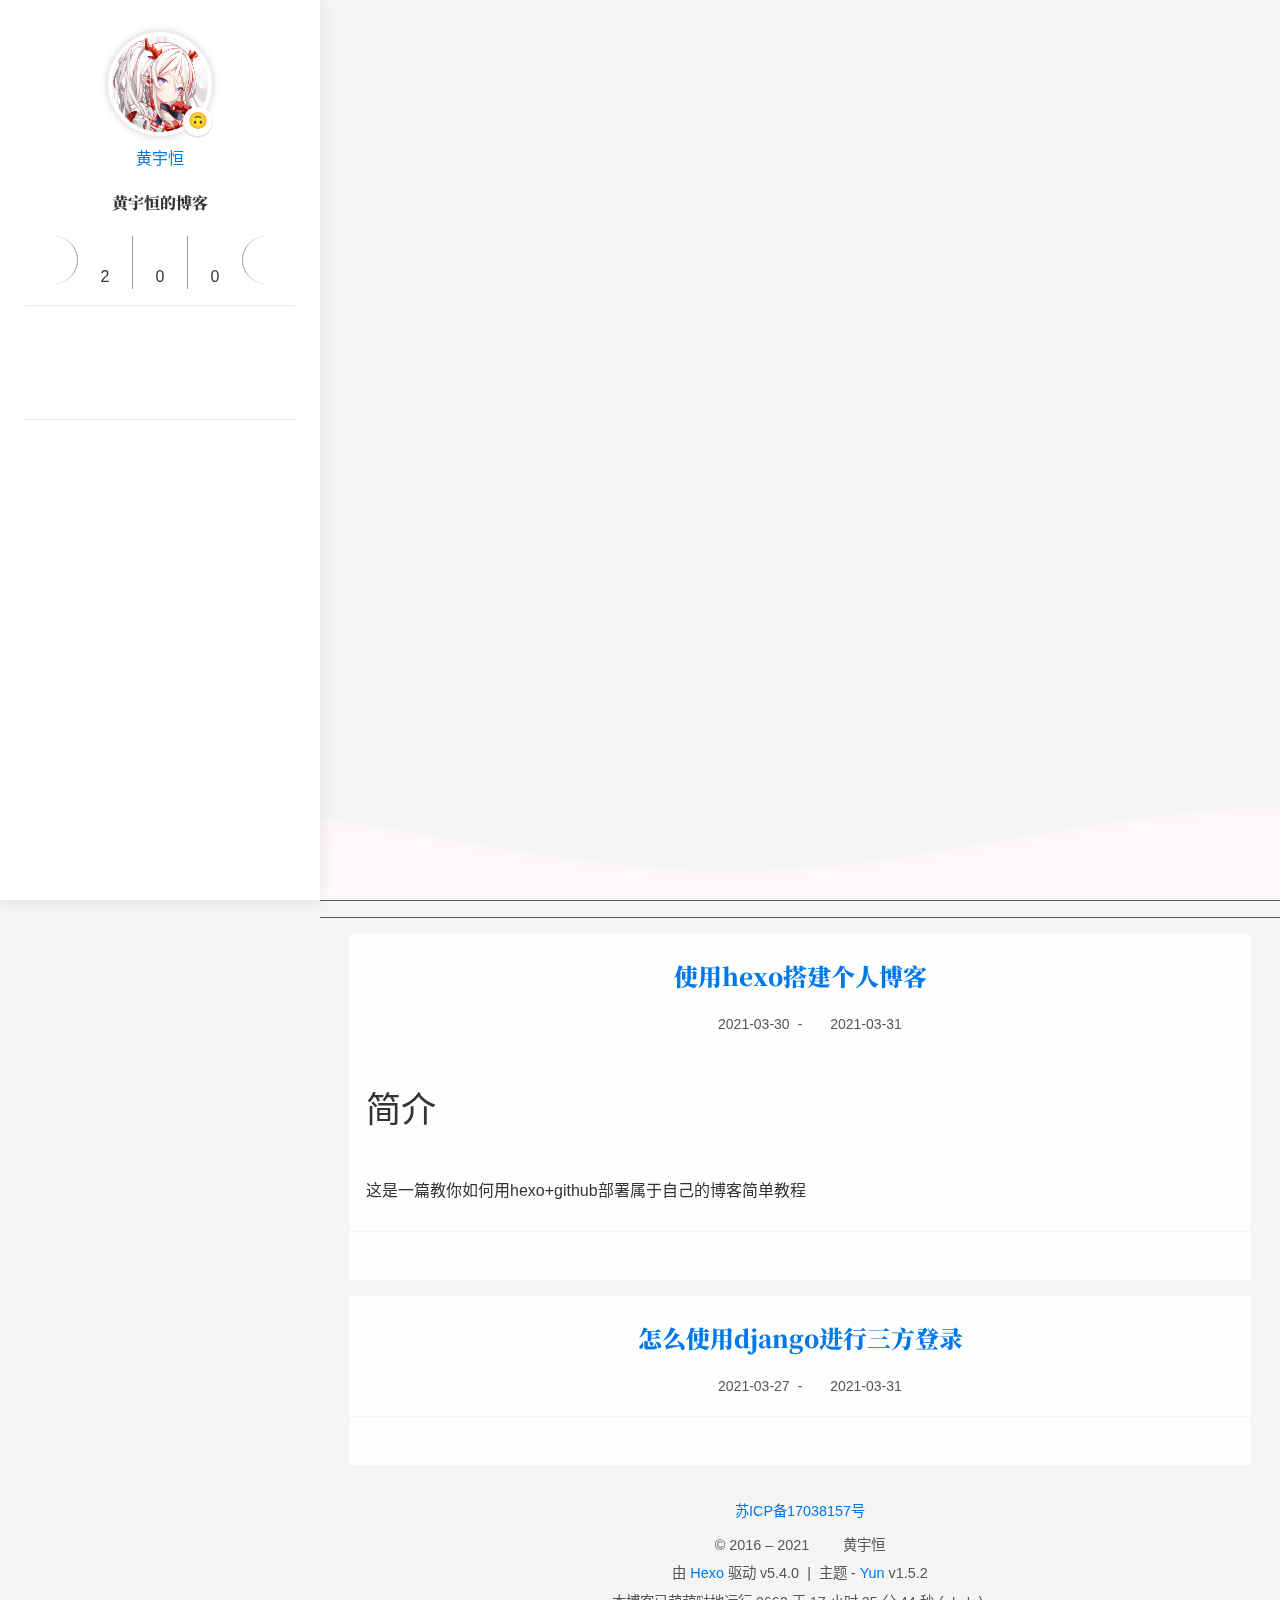
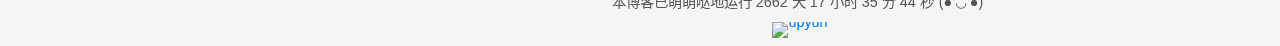
==== commit c6544d8f: "Site updated: 2021-03-31 15:44:23" ====
--- a/index.html
+++ b/index.html
@@ -37,7 +37,7 @@
 <meta property="og:site_name" content="黄宇恒的博客">
 <meta property="og:locale" content="zh_CN">
 <meta property="article:author" content="黄宇恒">
-<meta name="twitter:card" content="summary"><script src="/js/ui/mode.js"></script></head><body class="is-home"><script defer src="https://cdn.jsdelivr.net/npm/animejs@latest"></script><script defer src="/js/ui/fireworks.js"></script><canvas class="fireworks"></canvas><div class="container"><a class="sidebar-toggle hty-icon-button" id="menu-btn"><div class="hamburger hamburger--spin" type="button"><span class="hamburger-box"><span class="hamburger-inner"></span></span></div></a><div class="sidebar-toggle sidebar-overlay"></div><aside class="sidebar"><script src="/js/sidebar.js"></script><div class="sidebar-panel sidebar-panel-active" id="site-overview-wrap"><div class="site-info"><a class="site-author-avatar" href="/about/" title="黄宇恒"><img width="96" loading="lazy" src="/images/avatar.png" alt="黄宇恒"><span class="site-author-status" title="学习使我快乐">🙃</span></a><div class="site-author-name"><a href="/about/">黄宇恒</a></div><span class="site-name">黄宇恒的博客</span><sub class="site-subtitle"></sub><div class="site-desciption"></div></div><nav class="site-state"><a class="site-state-item hty-icon-button icon-home" href="/" title="首页"><span class="site-state-item-icon"><svg class="icon" aria-hidden="true"><use xlink:href="#icon-home-4-line"></use></svg></span></a><div class="site-state-item"><a href="/archives/" title="归档"><span class="site-state-item-icon"><svg class="icon" aria-hidden="true"><use xlink:href="#icon-archive-line"></use></svg></span><span class="site-state-item-count">2</span></a></div><div class="site-state-item"><a href="/categories/" title="分类"><span class="site-state-item-icon"><svg class="icon" aria-hidden="true"><use xlink:href="#icon-folder-2-line"></use></svg></span><span class="site-state-item-count">0</span></a></div><div class="site-state-item"><a href="/tags/" title="标签"><span class="site-state-item-icon"><svg class="icon" aria-hidden="true"><use xlink:href="#icon-price-tag-3-line"></use></svg></span><span class="site-state-item-count">0</span></a></div><a class="site-state-item hty-icon-button" href="/about/#comment" title="留言板"><span class="site-state-item-icon"><svg class="icon" aria-hidden="true"><use xlink:href="#icon-clipboard-line"></use></svg></span></a></nav><hr style="margin-bottom:0.5rem"><div class="links-of-author"><a class="links-of-author-item hty-icon-button" rel="noopener" href="/atom.xml" title="RSS" target="_blank" style="color:orange"><svg class="icon" aria-hidden="true"><use xlink:href="#icon-rss-line"></use></svg></a><a class="links-of-author-item hty-icon-button" rel="noopener" href="https://wpa.qq.com/msgrd?v=3&amp;uin=2373828016&amp;site=qq&amp;menu=yes" title="QQ" target="_blank" style="color:#12B7F5"><svg class="icon" aria-hidden="true"><use xlink:href="#icon-qq-line"></use></svg></a><a class="links-of-author-item hty-icon-button" rel="noopener" href="https://github.com/h18779882009" title="GitHub" target="_blank" style="color:#181717"><svg class="icon" aria-hidden="true"><use xlink:href="#icon-github-line"></use></svg></a><a class="links-of-author-item hty-icon-button" rel="noopener" href="https://weibo.com/u/6988945624" title="微博" target="_blank" style="color:#E6162D"><svg class="icon" aria-hidden="true"><use xlink:href="#icon-weibo-line"></use></svg></a><a class="links-of-author-item hty-icon-button" rel="noopener" href="https://music.163.com/#/user/home?id=1773273927" title="网易云音乐" target="_blank" style="color:#C10D0C"><svg class="icon" aria-hidden="true"><use xlink:href="#icon-netease-cloud-music-line"></use></svg></a><a class="links-of-author-item hty-icon-button" rel="noopener" href="https://www.zhihu.com/people/shao-yao-62-4" title="知乎" target="_blank" style="color:#0084FF"><svg class="icon" aria-hidden="true"><use xlink:href="#icon-zhihu-line"></use></svg></a><a class="links-of-author-item hty-icon-button" rel="noopener" href="https://space.bilibili.com/347706368" title="哔哩哔哩动画" target="_blank" style="color:#FF8EB3"><svg class="icon" aria-hidden="true"><use xlink:href="#icon-bilibili-line"></use></svg></a></div><hr style="margin:0.5rem 1rem"><div class="links"><a class="links-item hty-icon-button" href="/links/" title="我的小伙伴们" style="color:dodgerblue"><svg class="icon" aria-hidden="true"><use xlink:href="#icon-genderless-line"></use></svg></a><a class="links-item hty-icon-button" href="/girls/" title="喜欢的女孩子" style="color:hotpink"><svg class="icon" aria-hidden="true"><use xlink:href="#icon-women-line"></use></svg></a></div><br><a class="links-item hty-icon-button" id="toggle-mode-btn" href="javascript:;" title="Mode" style="color: #f1cb64"><svg class="icon" aria-hidden="true"><use xlink:href="#icon-contrast-2-line"></use></svg></a></div></aside><main class="sidebar-translate" id="content"><div id="banner"><div class="banner-line vertical-line-top"></div><div class="banner-line vertical-line-bottom"></div><div class="cloud"><svg class="waves" viewBox="0 24 150 28" preserveAspectRatio="none" shape-rendering="auto"><defs><path id="gentle-wave" d="M-160 44c30 0 58-18 88-18s 58 18 88 18 58-18 88-18 58 18 88 18 v44h-352z" fill="pink"></path></defs><g class="parallax"><use xlink:href="#gentle-wave" x="48" y="0" opacity="0.7"></use><use xlink:href="#gentle-wave" x="48" y="3" opacity="0.5"></use><use xlink:href="#gentle-wave" x="48" y="5" opacity="0.3"></use><use xlink:href="#gentle-wave" x="48" y="7"></use></g></svg></div><a id="goDown" aria-label="go-down" href="javascript:window.scrollTo(0, banner.clientHeight);"><svg class="icon" aria-hidden="true"><use xlink:href="#icon-arrow-down-s-line"></use></svg></a></div><script src="/js/ui/banner.js"></script><div id="say"><span id="say-content"></span><small id="say-author"></small><small id="say-from"></small></div><script async src="/js/say.js"></script><section class="hty-layout-grid" id="recent-posts"><div class="hty-layout-grid__cell hty-layout-grid__cell--span-12"><article class="post-card" itemscope itemtype="https://schema.org/Article"><link itemprop="mainEntityOfPage" href="http://www.huangyuheng.xyz/%E4%BD%BF%E7%94%A8hexo%E6%90%AD%E5%BB%BA%E4%B8%AA%E4%BA%BA%E5%8D%9A%E5%AE%A2.html"><span hidden itemprop="author" itemscope itemtype="https://schema.org/Person"><meta itemprop="name" content="黄宇恒"><meta itemprop="description"></span><span hidden itemprop="publisher" itemscope itemtype="https://schema.org/Organization"><meta itemprop="name" content="黄宇恒的博客"></span><div class="post-card-header"><header class="post-header"><h2 class="post-title" itemprop="name headline"><a class="post-title-link" itemprop="url" href="/%E4%BD%BF%E7%94%A8hexo%E6%90%AD%E5%BB%BA%E4%B8%AA%E4%BA%BA%E5%8D%9A%E5%AE%A2.html">使用hexo搭建个人博客</a></h2><div class="post-meta"><div class="post-time" style="display:inline-block"><span class="post-meta-item-icon"><svg class="icon" aria-hidden="true"><use xlink:href="#icon-calendar-line"></use></svg></span> <time title="创建时间：2021-03-30 21:04:32" itemprop="dateCreated datePublished" datetime="2021-03-30T21:04:32+08:00">2021-03-30</time><span class="post-meta-divider">-</span><span class="post-meta-item-icon"><svg class="icon" aria-hidden="true"><use xlink:href="#icon-calendar-2-line"></use></svg></span> <time title="修改时间：2021-03-31 15:31:39" itemprop="dateModified" datetime="2021-03-31T15:31:39+08:00">2021-03-31</time></div></div></header></div><div class="post-card-content text-center"><div class="post-card-excerpt markdown-body"><h2 id="简介"><a href="#简介" class="headerlink" title="简介"></a>简介</h2><p>这是一篇教你如何用hexo+github部署属于自己的博客简单教程</p></div></div><div class="hty-card__actions post-card__actions"><div class="post-card-category"><span class="post-meta-item-icon"><svg class="icon" aria-hidden="true"><use xlink:href="#icon-folder-line"></use></svg></span></div><div class="post-card-tag"><span class="post-meta-item-icon"><svg class="icon" aria-hidden="true"><use xlink:href="#icon-price-tag-3-line"></use></svg></span></div></div></article></div><div class="hty-layout-grid__cell hty-layout-grid__cell--span-12"><article class="post-card" itemscope itemtype="https://schema.org/Article"><link itemprop="mainEntityOfPage" href="http://www.huangyuheng.xyz/hello-world.html"><span hidden itemprop="author" itemscope itemtype="https://schema.org/Person"><meta itemprop="name" content="黄宇恒"><meta itemprop="description"></span><span hidden itemprop="publisher" itemscope itemtype="https://schema.org/Organization"><meta itemprop="name" content="黄宇恒的博客"></span><div class="post-card-header"><header class="post-header"><h2 class="post-title" itemprop="name headline"><a class="post-title-link" itemprop="url" href="/hello-world.html">怎么使用django进行三方登录</a></h2><div class="post-meta"><div class="post-time" style="display:inline-block"><span class="post-meta-item-icon"><svg class="icon" aria-hidden="true"><use xlink:href="#icon-calendar-line"></use></svg></span> <time title="创建时间：2021-03-27 14:15:05" itemprop="dateCreated datePublished" datetime="2021-03-27T14:15:05+08:00">2021-03-27</time><span class="post-meta-divider">-</span><span class="post-meta-item-icon"><svg class="icon" aria-hidden="true"><use xlink:href="#icon-calendar-2-line"></use></svg></span> <time title="修改时间：2021-03-31 10:28:23" itemprop="dateModified" datetime="2021-03-31T10:28:23+08:00">2021-03-31</time></div></div></header></div><div class="post-card-content text-center"><div class="post-card-excerpt markdown-body"></div></div><div class="hty-card__actions post-card__actions"><div class="post-card-category"><span class="post-meta-item-icon"><svg class="icon" aria-hidden="true"><use xlink:href="#icon-folder-line"></use></svg></span></div><div class="post-card-tag"><span class="post-meta-item-icon"><svg class="icon" aria-hidden="true"><use xlink:href="#icon-price-tag-3-line"></use></svg></span></div></div></article></div></section></main><footer class="sidebar-translate" id="footer"><div class="beian"><a rel="noopener" href="https://beian.miit.gov.cn/" target="_blank">苏ICP备17038157号</a></div><div class="copyright"><span>&copy; 2016 – 2021 </span><span class="with-love" id="animate"><svg class="icon" aria-hidden="true"><use xlink:href="#icon-cloud-line"></use></svg></span><span class="author"> 黄宇恒</span></div><div class="powered"><span>由 <a href="https://hexo.io" target="_blank" rel="noopener">Hexo</a> 驱动 v5.4.0</span><span class="footer-separator">|</span><span>主题 - <a rel="noopener" href="https://github.com/YunYouJun/hexo-theme-yun" target="_blank"><span>Yun</span></a> v1.5.2</span></div><div class="live_time"><span>本博客已萌萌哒地运行</span><span id="display_live_time"></span><span class="moe-text">(●'◡'●)</span><script>function blog_live_time() {
+<meta name="twitter:card" content="summary"><script src="/js/ui/mode.js"></script></head><body class="is-home"><script defer src="https://cdn.jsdelivr.net/npm/animejs@latest"></script><script defer src="/js/ui/fireworks.js"></script><canvas class="fireworks"></canvas><div class="container"><a class="sidebar-toggle hty-icon-button" id="menu-btn"><div class="hamburger hamburger--spin" type="button"><span class="hamburger-box"><span class="hamburger-inner"></span></span></div></a><div class="sidebar-toggle sidebar-overlay"></div><aside class="sidebar"><script src="/js/sidebar.js"></script><div class="sidebar-panel sidebar-panel-active" id="site-overview-wrap"><div class="site-info"><a class="site-author-avatar" href="/about/" title="黄宇恒"><img width="96" loading="lazy" src="/images/avatar.png" alt="黄宇恒"><span class="site-author-status" title="学习使我快乐">🙃</span></a><div class="site-author-name"><a href="/about/">黄宇恒</a></div><span class="site-name">黄宇恒的博客</span><sub class="site-subtitle"></sub><div class="site-desciption"></div></div><nav class="site-state"><a class="site-state-item hty-icon-button icon-home" href="/" title="首页"><span class="site-state-item-icon"><svg class="icon" aria-hidden="true"><use xlink:href="#icon-home-4-line"></use></svg></span></a><div class="site-state-item"><a href="/archives/" title="归档"><span class="site-state-item-icon"><svg class="icon" aria-hidden="true"><use xlink:href="#icon-archive-line"></use></svg></span><span class="site-state-item-count">2</span></a></div><div class="site-state-item"><a href="/categories/" title="分类"><span class="site-state-item-icon"><svg class="icon" aria-hidden="true"><use xlink:href="#icon-folder-2-line"></use></svg></span><span class="site-state-item-count">0</span></a></div><div class="site-state-item"><a href="/tags/" title="标签"><span class="site-state-item-icon"><svg class="icon" aria-hidden="true"><use xlink:href="#icon-price-tag-3-line"></use></svg></span><span class="site-state-item-count">0</span></a></div><a class="site-state-item hty-icon-button" href="/about/#comment" title="留言板"><span class="site-state-item-icon"><svg class="icon" aria-hidden="true"><use xlink:href="#icon-clipboard-line"></use></svg></span></a></nav><hr style="margin-bottom:0.5rem"><div class="links-of-author"><a class="links-of-author-item hty-icon-button" rel="noopener" href="/atom.xml" title="RSS" target="_blank" style="color:orange"><svg class="icon" aria-hidden="true"><use xlink:href="#icon-rss-line"></use></svg></a><a class="links-of-author-item hty-icon-button" rel="noopener" href="https://wpa.qq.com/msgrd?v=3&amp;uin=2373828016&amp;site=qq&amp;menu=yes" title="QQ" target="_blank" style="color:#12B7F5"><svg class="icon" aria-hidden="true"><use xlink:href="#icon-qq-line"></use></svg></a><a class="links-of-author-item hty-icon-button" rel="noopener" href="https://github.com/h18779882009" title="GitHub" target="_blank" style="color:#181717"><svg class="icon" aria-hidden="true"><use xlink:href="#icon-github-line"></use></svg></a><a class="links-of-author-item hty-icon-button" rel="noopener" href="https://weibo.com/u/6988945624" title="微博" target="_blank" style="color:#E6162D"><svg class="icon" aria-hidden="true"><use xlink:href="#icon-weibo-line"></use></svg></a><a class="links-of-author-item hty-icon-button" rel="noopener" href="https://music.163.com/#/user/home?id=1773273927" title="网易云音乐" target="_blank" style="color:#C10D0C"><svg class="icon" aria-hidden="true"><use xlink:href="#icon-netease-cloud-music-line"></use></svg></a><a class="links-of-author-item hty-icon-button" rel="noopener" href="https://www.zhihu.com/people/shao-yao-62-4" title="知乎" target="_blank" style="color:#0084FF"><svg class="icon" aria-hidden="true"><use xlink:href="#icon-zhihu-line"></use></svg></a><a class="links-of-author-item hty-icon-button" rel="noopener" href="https://space.bilibili.com/347706368" title="哔哩哔哩动画" target="_blank" style="color:#FF8EB3"><svg class="icon" aria-hidden="true"><use xlink:href="#icon-bilibili-line"></use></svg></a></div><hr style="margin:0.5rem 1rem"><div class="links"><a class="links-item hty-icon-button" href="/links/" title="我的小伙伴们" style="color:dodgerblue"><svg class="icon" aria-hidden="true"><use xlink:href="#icon-genderless-line"></use></svg></a><a class="links-item hty-icon-button" href="/girls/" title="喜欢的女孩子" style="color:hotpink"><svg class="icon" aria-hidden="true"><use xlink:href="#icon-women-line"></use></svg></a></div><br><a class="links-item hty-icon-button" id="toggle-mode-btn" href="javascript:;" title="Mode" style="color: #f1cb64"><svg class="icon" aria-hidden="true"><use xlink:href="#icon-contrast-2-line"></use></svg></a></div></aside><main class="sidebar-translate" id="content"><div id="banner"><div class="banner-line vertical-line-top"></div><div class="banner-line vertical-line-bottom"></div><div class="cloud"><svg class="waves" viewBox="0 24 150 28" preserveAspectRatio="none" shape-rendering="auto"><defs><path id="gentle-wave" d="M-160 44c30 0 58-18 88-18s 58 18 88 18 58-18 88-18 58 18 88 18 v44h-352z" fill="pink"></path></defs><g class="parallax"><use xlink:href="#gentle-wave" x="48" y="0" opacity="0.7"></use><use xlink:href="#gentle-wave" x="48" y="3" opacity="0.5"></use><use xlink:href="#gentle-wave" x="48" y="5" opacity="0.3"></use><use xlink:href="#gentle-wave" x="48" y="7"></use></g></svg></div><a id="goDown" aria-label="go-down" href="javascript:window.scrollTo(0, banner.clientHeight);"><svg class="icon" aria-hidden="true"><use xlink:href="#icon-arrow-down-s-line"></use></svg></a></div><script src="/js/ui/banner.js"></script><div id="say"><span id="say-content"></span><small id="say-author"></small><small id="say-from"></small></div><script async src="/js/say.js"></script><section class="hty-layout-grid" id="recent-posts"><div class="hty-layout-grid__cell hty-layout-grid__cell--span-12"><article class="post-card" itemscope itemtype="https://schema.org/Article"><link itemprop="mainEntityOfPage" href="http://www.huangyuheng.xyz/%E4%BD%BF%E7%94%A8hexo%E6%90%AD%E5%BB%BA%E4%B8%AA%E4%BA%BA%E5%8D%9A%E5%AE%A2.html"><span hidden itemprop="author" itemscope itemtype="https://schema.org/Person"><meta itemprop="name" content="黄宇恒"><meta itemprop="description"></span><span hidden itemprop="publisher" itemscope itemtype="https://schema.org/Organization"><meta itemprop="name" content="黄宇恒的博客"></span><div class="post-card-header"><header class="post-header"><h2 class="post-title" itemprop="name headline"><a class="post-title-link" itemprop="url" href="/%E4%BD%BF%E7%94%A8hexo%E6%90%AD%E5%BB%BA%E4%B8%AA%E4%BA%BA%E5%8D%9A%E5%AE%A2.html">使用hexo搭建个人博客</a></h2><div class="post-meta"><div class="post-time" style="display:inline-block"><span class="post-meta-item-icon"><svg class="icon" aria-hidden="true"><use xlink:href="#icon-calendar-line"></use></svg></span> <time title="创建时间：2021-03-30 21:04:32" itemprop="dateCreated datePublished" datetime="2021-03-30T21:04:32+08:00">2021-03-30</time><span class="post-meta-divider">-</span><span class="post-meta-item-icon"><svg class="icon" aria-hidden="true"><use xlink:href="#icon-calendar-2-line"></use></svg></span> <time title="修改时间：2021-03-31 15:43:57" itemprop="dateModified" datetime="2021-03-31T15:43:57+08:00">2021-03-31</time></div></div></header></div><div class="post-card-content text-center"><div class="post-card-excerpt markdown-body"><h2 id="简介"><a href="#简介" class="headerlink" title="简介"></a>简介</h2><p>这是一篇教你如何用hexo+github部署属于自己的博客简单教程</p></div></div><div class="hty-card__actions post-card__actions"><div class="post-card-category"><span class="post-meta-item-icon"><svg class="icon" aria-hidden="true"><use xlink:href="#icon-folder-line"></use></svg></span></div><div class="post-card-tag"><span class="post-meta-item-icon"><svg class="icon" aria-hidden="true"><use xlink:href="#icon-price-tag-3-line"></use></svg></span></div></div></article></div><div class="hty-layout-grid__cell hty-layout-grid__cell--span-12"><article class="post-card" itemscope itemtype="https://schema.org/Article"><link itemprop="mainEntityOfPage" href="http://www.huangyuheng.xyz/hello-world.html"><span hidden itemprop="author" itemscope itemtype="https://schema.org/Person"><meta itemprop="name" content="黄宇恒"><meta itemprop="description"></span><span hidden itemprop="publisher" itemscope itemtype="https://schema.org/Organization"><meta itemprop="name" content="黄宇恒的博客"></span><div class="post-card-header"><header class="post-header"><h2 class="post-title" itemprop="name headline"><a class="post-title-link" itemprop="url" href="/hello-world.html">怎么使用django进行三方登录</a></h2><div class="post-meta"><div class="post-time" style="display:inline-block"><span class="post-meta-item-icon"><svg class="icon" aria-hidden="true"><use xlink:href="#icon-calendar-line"></use></svg></span> <time title="创建时间：2021-03-27 14:15:05" itemprop="dateCreated datePublished" datetime="2021-03-27T14:15:05+08:00">2021-03-27</time><span class="post-meta-divider">-</span><span class="post-meta-item-icon"><svg class="icon" aria-hidden="true"><use xlink:href="#icon-calendar-2-line"></use></svg></span> <time title="修改时间：2021-03-31 10:28:23" itemprop="dateModified" datetime="2021-03-31T10:28:23+08:00">2021-03-31</time></div></div></header></div><div class="post-card-content text-center"><div class="post-card-excerpt markdown-body"></div></div><div class="hty-card__actions post-card__actions"><div class="post-card-category"><span class="post-meta-item-icon"><svg class="icon" aria-hidden="true"><use xlink:href="#icon-folder-line"></use></svg></span></div><div class="post-card-tag"><span class="post-meta-item-icon"><svg class="icon" aria-hidden="true"><use xlink:href="#icon-price-tag-3-line"></use></svg></span></div></div></article></div></section></main><footer class="sidebar-translate" id="footer"><div class="beian"><a rel="noopener" href="https://beian.miit.gov.cn/" target="_blank">苏ICP备17038157号</a></div><div class="copyright"><span>&copy; 2016 – 2021 </span><span class="with-love" id="animate"><svg class="icon" aria-hidden="true"><use xlink:href="#icon-cloud-line"></use></svg></span><span class="author"> 黄宇恒</span></div><div class="powered"><span>由 <a href="https://hexo.io" target="_blank" rel="noopener">Hexo</a> 驱动 v5.4.0</span><span class="footer-separator">|</span><span>主题 - <a rel="noopener" href="https://github.com/YunYouJun/hexo-theme-yun" target="_blank"><span>Yun</span></a> v1.5.2</span></div><div class="live_time"><span>本博客已萌萌哒地运行</span><span id="display_live_time"></span><span class="moe-text">(●'◡'●)</span><script>function blog_live_time() {
   setTimeout(blog_live_time, 1000);
   const start = new Date('2019-04-12T00:00:00');
   const now = new Date();
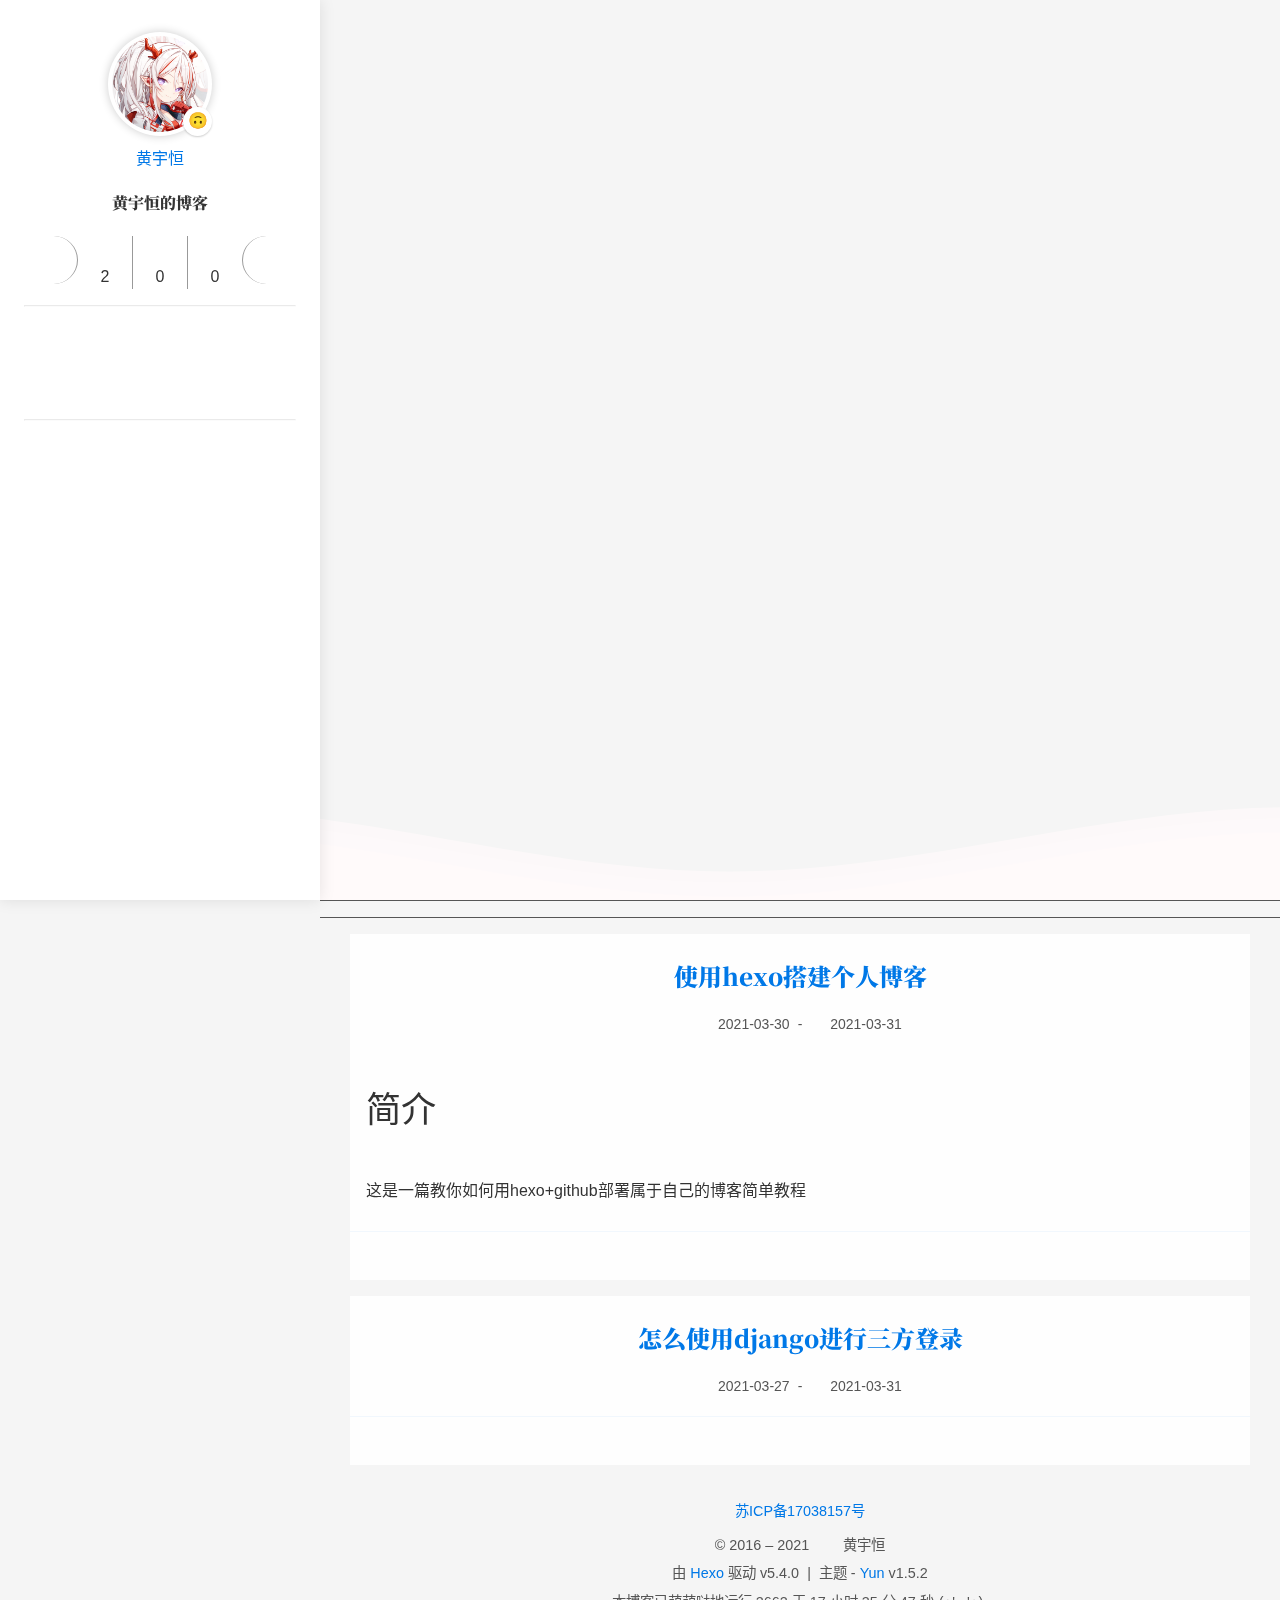
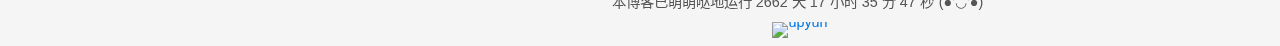
==== commit 9331e618: "Site updated: 2021-03-31 19:02:20" ====
--- a/index.html
+++ b/index.html
@@ -37,7 +37,7 @@
 <meta property="og:site_name" content="黄宇恒的博客">
 <meta property="og:locale" content="zh_CN">
 <meta property="article:author" content="黄宇恒">
-<meta name="twitter:card" content="summary"><script src="/js/ui/mode.js"></script></head><body class="is-home"><script defer src="https://cdn.jsdelivr.net/npm/animejs@latest"></script><script defer src="/js/ui/fireworks.js"></script><canvas class="fireworks"></canvas><div class="container"><a class="sidebar-toggle hty-icon-button" id="menu-btn"><div class="hamburger hamburger--spin" type="button"><span class="hamburger-box"><span class="hamburger-inner"></span></span></div></a><div class="sidebar-toggle sidebar-overlay"></div><aside class="sidebar"><script src="/js/sidebar.js"></script><div class="sidebar-panel sidebar-panel-active" id="site-overview-wrap"><div class="site-info"><a class="site-author-avatar" href="/about/" title="黄宇恒"><img width="96" loading="lazy" src="/images/avatar.png" alt="黄宇恒"><span class="site-author-status" title="学习使我快乐">🙃</span></a><div class="site-author-name"><a href="/about/">黄宇恒</a></div><span class="site-name">黄宇恒的博客</span><sub class="site-subtitle"></sub><div class="site-desciption"></div></div><nav class="site-state"><a class="site-state-item hty-icon-button icon-home" href="/" title="首页"><span class="site-state-item-icon"><svg class="icon" aria-hidden="true"><use xlink:href="#icon-home-4-line"></use></svg></span></a><div class="site-state-item"><a href="/archives/" title="归档"><span class="site-state-item-icon"><svg class="icon" aria-hidden="true"><use xlink:href="#icon-archive-line"></use></svg></span><span class="site-state-item-count">2</span></a></div><div class="site-state-item"><a href="/categories/" title="分类"><span class="site-state-item-icon"><svg class="icon" aria-hidden="true"><use xlink:href="#icon-folder-2-line"></use></svg></span><span class="site-state-item-count">0</span></a></div><div class="site-state-item"><a href="/tags/" title="标签"><span class="site-state-item-icon"><svg class="icon" aria-hidden="true"><use xlink:href="#icon-price-tag-3-line"></use></svg></span><span class="site-state-item-count">0</span></a></div><a class="site-state-item hty-icon-button" href="/about/#comment" title="留言板"><span class="site-state-item-icon"><svg class="icon" aria-hidden="true"><use xlink:href="#icon-clipboard-line"></use></svg></span></a></nav><hr style="margin-bottom:0.5rem"><div class="links-of-author"><a class="links-of-author-item hty-icon-button" rel="noopener" href="/atom.xml" title="RSS" target="_blank" style="color:orange"><svg class="icon" aria-hidden="true"><use xlink:href="#icon-rss-line"></use></svg></a><a class="links-of-author-item hty-icon-button" rel="noopener" href="https://wpa.qq.com/msgrd?v=3&amp;uin=2373828016&amp;site=qq&amp;menu=yes" title="QQ" target="_blank" style="color:#12B7F5"><svg class="icon" aria-hidden="true"><use xlink:href="#icon-qq-line"></use></svg></a><a class="links-of-author-item hty-icon-button" rel="noopener" href="https://github.com/h18779882009" title="GitHub" target="_blank" style="color:#181717"><svg class="icon" aria-hidden="true"><use xlink:href="#icon-github-line"></use></svg></a><a class="links-of-author-item hty-icon-button" rel="noopener" href="https://weibo.com/u/6988945624" title="微博" target="_blank" style="color:#E6162D"><svg class="icon" aria-hidden="true"><use xlink:href="#icon-weibo-line"></use></svg></a><a class="links-of-author-item hty-icon-button" rel="noopener" href="https://music.163.com/#/user/home?id=1773273927" title="网易云音乐" target="_blank" style="color:#C10D0C"><svg class="icon" aria-hidden="true"><use xlink:href="#icon-netease-cloud-music-line"></use></svg></a><a class="links-of-author-item hty-icon-button" rel="noopener" href="https://www.zhihu.com/people/shao-yao-62-4" title="知乎" target="_blank" style="color:#0084FF"><svg class="icon" aria-hidden="true"><use xlink:href="#icon-zhihu-line"></use></svg></a><a class="links-of-author-item hty-icon-button" rel="noopener" href="https://space.bilibili.com/347706368" title="哔哩哔哩动画" target="_blank" style="color:#FF8EB3"><svg class="icon" aria-hidden="true"><use xlink:href="#icon-bilibili-line"></use></svg></a></div><hr style="margin:0.5rem 1rem"><div class="links"><a class="links-item hty-icon-button" href="/links/" title="我的小伙伴们" style="color:dodgerblue"><svg class="icon" aria-hidden="true"><use xlink:href="#icon-genderless-line"></use></svg></a><a class="links-item hty-icon-button" href="/girls/" title="喜欢的女孩子" style="color:hotpink"><svg class="icon" aria-hidden="true"><use xlink:href="#icon-women-line"></use></svg></a></div><br><a class="links-item hty-icon-button" id="toggle-mode-btn" href="javascript:;" title="Mode" style="color: #f1cb64"><svg class="icon" aria-hidden="true"><use xlink:href="#icon-contrast-2-line"></use></svg></a></div></aside><main class="sidebar-translate" id="content"><div id="banner"><div class="banner-line vertical-line-top"></div><div class="banner-line vertical-line-bottom"></div><div class="cloud"><svg class="waves" viewBox="0 24 150 28" preserveAspectRatio="none" shape-rendering="auto"><defs><path id="gentle-wave" d="M-160 44c30 0 58-18 88-18s 58 18 88 18 58-18 88-18 58 18 88 18 v44h-352z" fill="pink"></path></defs><g class="parallax"><use xlink:href="#gentle-wave" x="48" y="0" opacity="0.7"></use><use xlink:href="#gentle-wave" x="48" y="3" opacity="0.5"></use><use xlink:href="#gentle-wave" x="48" y="5" opacity="0.3"></use><use xlink:href="#gentle-wave" x="48" y="7"></use></g></svg></div><a id="goDown" aria-label="go-down" href="javascript:window.scrollTo(0, banner.clientHeight);"><svg class="icon" aria-hidden="true"><use xlink:href="#icon-arrow-down-s-line"></use></svg></a></div><script src="/js/ui/banner.js"></script><div id="say"><span id="say-content"></span><small id="say-author"></small><small id="say-from"></small></div><script async src="/js/say.js"></script><section class="hty-layout-grid" id="recent-posts"><div class="hty-layout-grid__cell hty-layout-grid__cell--span-12"><article class="post-card" itemscope itemtype="https://schema.org/Article"><link itemprop="mainEntityOfPage" href="http://www.huangyuheng.xyz/%E4%BD%BF%E7%94%A8hexo%E6%90%AD%E5%BB%BA%E4%B8%AA%E4%BA%BA%E5%8D%9A%E5%AE%A2.html"><span hidden itemprop="author" itemscope itemtype="https://schema.org/Person"><meta itemprop="name" content="黄宇恒"><meta itemprop="description"></span><span hidden itemprop="publisher" itemscope itemtype="https://schema.org/Organization"><meta itemprop="name" content="黄宇恒的博客"></span><div class="post-card-header"><header class="post-header"><h2 class="post-title" itemprop="name headline"><a class="post-title-link" itemprop="url" href="/%E4%BD%BF%E7%94%A8hexo%E6%90%AD%E5%BB%BA%E4%B8%AA%E4%BA%BA%E5%8D%9A%E5%AE%A2.html">使用hexo搭建个人博客</a></h2><div class="post-meta"><div class="post-time" style="display:inline-block"><span class="post-meta-item-icon"><svg class="icon" aria-hidden="true"><use xlink:href="#icon-calendar-line"></use></svg></span> <time title="创建时间：2021-03-30 21:04:32" itemprop="dateCreated datePublished" datetime="2021-03-30T21:04:32+08:00">2021-03-30</time><span class="post-meta-divider">-</span><span class="post-meta-item-icon"><svg class="icon" aria-hidden="true"><use xlink:href="#icon-calendar-2-line"></use></svg></span> <time title="修改时间：2021-03-31 15:43:57" itemprop="dateModified" datetime="2021-03-31T15:43:57+08:00">2021-03-31</time></div></div></header></div><div class="post-card-content text-center"><div class="post-card-excerpt markdown-body"><h2 id="简介"><a href="#简介" class="headerlink" title="简介"></a>简介</h2><p>这是一篇教你如何用hexo+github部署属于自己的博客简单教程</p></div></div><div class="hty-card__actions post-card__actions"><div class="post-card-category"><span class="post-meta-item-icon"><svg class="icon" aria-hidden="true"><use xlink:href="#icon-folder-line"></use></svg></span></div><div class="post-card-tag"><span class="post-meta-item-icon"><svg class="icon" aria-hidden="true"><use xlink:href="#icon-price-tag-3-line"></use></svg></span></div></div></article></div><div class="hty-layout-grid__cell hty-layout-grid__cell--span-12"><article class="post-card" itemscope itemtype="https://schema.org/Article"><link itemprop="mainEntityOfPage" href="http://www.huangyuheng.xyz/hello-world.html"><span hidden itemprop="author" itemscope itemtype="https://schema.org/Person"><meta itemprop="name" content="黄宇恒"><meta itemprop="description"></span><span hidden itemprop="publisher" itemscope itemtype="https://schema.org/Organization"><meta itemprop="name" content="黄宇恒的博客"></span><div class="post-card-header"><header class="post-header"><h2 class="post-title" itemprop="name headline"><a class="post-title-link" itemprop="url" href="/hello-world.html">怎么使用django进行三方登录</a></h2><div class="post-meta"><div class="post-time" style="display:inline-block"><span class="post-meta-item-icon"><svg class="icon" aria-hidden="true"><use xlink:href="#icon-calendar-line"></use></svg></span> <time title="创建时间：2021-03-27 14:15:05" itemprop="dateCreated datePublished" datetime="2021-03-27T14:15:05+08:00">2021-03-27</time><span class="post-meta-divider">-</span><span class="post-meta-item-icon"><svg class="icon" aria-hidden="true"><use xlink:href="#icon-calendar-2-line"></use></svg></span> <time title="修改时间：2021-03-31 10:28:23" itemprop="dateModified" datetime="2021-03-31T10:28:23+08:00">2021-03-31</time></div></div></header></div><div class="post-card-content text-center"><div class="post-card-excerpt markdown-body"></div></div><div class="hty-card__actions post-card__actions"><div class="post-card-category"><span class="post-meta-item-icon"><svg class="icon" aria-hidden="true"><use xlink:href="#icon-folder-line"></use></svg></span></div><div class="post-card-tag"><span class="post-meta-item-icon"><svg class="icon" aria-hidden="true"><use xlink:href="#icon-price-tag-3-line"></use></svg></span></div></div></article></div></section></main><footer class="sidebar-translate" id="footer"><div class="beian"><a rel="noopener" href="https://beian.miit.gov.cn/" target="_blank">苏ICP备17038157号</a></div><div class="copyright"><span>&copy; 2016 – 2021 </span><span class="with-love" id="animate"><svg class="icon" aria-hidden="true"><use xlink:href="#icon-cloud-line"></use></svg></span><span class="author"> 黄宇恒</span></div><div class="powered"><span>由 <a href="https://hexo.io" target="_blank" rel="noopener">Hexo</a> 驱动 v5.4.0</span><span class="footer-separator">|</span><span>主题 - <a rel="noopener" href="https://github.com/YunYouJun/hexo-theme-yun" target="_blank"><span>Yun</span></a> v1.5.2</span></div><div class="live_time"><span>本博客已萌萌哒地运行</span><span id="display_live_time"></span><span class="moe-text">(●'◡'●)</span><script>function blog_live_time() {
+<meta name="twitter:card" content="summary"><script src="/js/ui/mode.js"></script></head><body class="is-home"><script defer src="https://cdn.jsdelivr.net/npm/animejs@latest"></script><script defer src="/js/ui/fireworks.js"></script><canvas class="fireworks"></canvas><div class="container"><a class="sidebar-toggle hty-icon-button" id="menu-btn"><div class="hamburger hamburger--spin" type="button"><span class="hamburger-box"><span class="hamburger-inner"></span></span></div></a><div class="sidebar-toggle sidebar-overlay"></div><aside class="sidebar"><script src="/js/sidebar.js"></script><div class="sidebar-panel sidebar-panel-active" id="site-overview-wrap"><div class="site-info"><a class="site-author-avatar" href="/about/" title="黄宇恒"><img width="96" loading="lazy" src="/images/avatar.png" alt="黄宇恒"><span class="site-author-status" title="学习使我快乐">🙃</span></a><div class="site-author-name"><a href="/about/">黄宇恒</a></div><span class="site-name">黄宇恒的博客</span><sub class="site-subtitle"></sub><div class="site-desciption"></div></div><nav class="site-state"><a class="site-state-item hty-icon-button icon-home" href="/" title="首页"><span class="site-state-item-icon"><svg class="icon" aria-hidden="true"><use xlink:href="#icon-home-4-line"></use></svg></span></a><div class="site-state-item"><a href="/archives/" title="归档"><span class="site-state-item-icon"><svg class="icon" aria-hidden="true"><use xlink:href="#icon-archive-line"></use></svg></span><span class="site-state-item-count">2</span></a></div><div class="site-state-item"><a href="/categories/" title="分类"><span class="site-state-item-icon"><svg class="icon" aria-hidden="true"><use xlink:href="#icon-folder-2-line"></use></svg></span><span class="site-state-item-count">0</span></a></div><div class="site-state-item"><a href="/tags/" title="标签"><span class="site-state-item-icon"><svg class="icon" aria-hidden="true"><use xlink:href="#icon-price-tag-3-line"></use></svg></span><span class="site-state-item-count">0</span></a></div><a class="site-state-item hty-icon-button" href="/about/#comment" title="留言板"><span class="site-state-item-icon"><svg class="icon" aria-hidden="true"><use xlink:href="#icon-clipboard-line"></use></svg></span></a></nav><hr style="margin-bottom:0.5rem"><div class="links-of-author"><a class="links-of-author-item hty-icon-button" rel="noopener" href="/atom.xml" title="RSS" target="_blank" style="color:orange"><svg class="icon" aria-hidden="true"><use xlink:href="#icon-rss-line"></use></svg></a><a class="links-of-author-item hty-icon-button" rel="noopener" href="https://wpa.qq.com/msgrd?v=3&amp;uin=2373828016&amp;site=qq&amp;menu=yes" title="QQ" target="_blank" style="color:#12B7F5"><svg class="icon" aria-hidden="true"><use xlink:href="#icon-qq-line"></use></svg></a><a class="links-of-author-item hty-icon-button" rel="noopener" href="https://github.com/h18779882009" title="GitHub" target="_blank" style="color:#181717"><svg class="icon" aria-hidden="true"><use xlink:href="#icon-github-line"></use></svg></a><a class="links-of-author-item hty-icon-button" rel="noopener" href="https://weibo.com/u/6988945624" title="微博" target="_blank" style="color:#E6162D"><svg class="icon" aria-hidden="true"><use xlink:href="#icon-weibo-line"></use></svg></a><a class="links-of-author-item hty-icon-button" rel="noopener" href="https://music.163.com/#/user/home?id=1773273927" title="网易云音乐" target="_blank" style="color:#C10D0C"><svg class="icon" aria-hidden="true"><use xlink:href="#icon-netease-cloud-music-line"></use></svg></a><a class="links-of-author-item hty-icon-button" rel="noopener" href="https://www.zhihu.com/people/shao-yao-62-4" title="知乎" target="_blank" style="color:#0084FF"><svg class="icon" aria-hidden="true"><use xlink:href="#icon-zhihu-line"></use></svg></a><a class="links-of-author-item hty-icon-button" rel="noopener" href="https://space.bilibili.com/347706368" title="哔哩哔哩动画" target="_blank" style="color:#FF8EB3"><svg class="icon" aria-hidden="true"><use xlink:href="#icon-bilibili-line"></use></svg></a></div><hr style="margin:0.5rem 1rem"><div class="links"><a class="links-item hty-icon-button" href="/links/" title="我的小伙伴们" style="color:dodgerblue"><svg class="icon" aria-hidden="true"><use xlink:href="#icon-genderless-line"></use></svg></a><a class="links-item hty-icon-button" href="/girls/" title="喜欢的女孩子" style="color:hotpink"><svg class="icon" aria-hidden="true"><use xlink:href="#icon-women-line"></use></svg></a></div><br><a class="links-item hty-icon-button" id="toggle-mode-btn" href="javascript:;" title="Mode" style="color: #f1cb64"><svg class="icon" aria-hidden="true"><use xlink:href="#icon-contrast-2-line"></use></svg></a></div></aside><main class="sidebar-translate" id="content"><div id="banner"><div class="banner-line vertical-line-top"></div><div class="banner-line vertical-line-bottom"></div><div class="cloud"><svg class="waves" viewBox="0 24 150 28" preserveAspectRatio="none" shape-rendering="auto"><defs><path id="gentle-wave" d="M-160 44c30 0 58-18 88-18s 58 18 88 18 58-18 88-18 58 18 88 18 v44h-352z" fill="pink"></path></defs><g class="parallax"><use xlink:href="#gentle-wave" x="48" y="0" opacity="0.7"></use><use xlink:href="#gentle-wave" x="48" y="3" opacity="0.5"></use><use xlink:href="#gentle-wave" x="48" y="5" opacity="0.3"></use><use xlink:href="#gentle-wave" x="48" y="7"></use></g></svg></div><a id="goDown" aria-label="go-down" href="javascript:window.scrollTo(0, banner.clientHeight);"><svg class="icon" aria-hidden="true"><use xlink:href="#icon-arrow-down-s-line"></use></svg></a></div><script src="/js/ui/banner.js"></script><div id="say"><span id="say-content"></span><small id="say-author"></small><small id="say-from"></small></div><script async src="/js/say.js"></script><section class="hty-layout-grid" id="recent-posts"><div class="hty-layout-grid__cell hty-layout-grid__cell--span-12"><article class="post-card" itemscope itemtype="https://schema.org/Article"><link itemprop="mainEntityOfPage" href="http://www.huangyuheng.xyz/%E4%BD%BF%E7%94%A8hexo%E6%90%AD%E5%BB%BA%E4%B8%AA%E4%BA%BA%E5%8D%9A%E5%AE%A2.html"><span hidden itemprop="author" itemscope itemtype="https://schema.org/Person"><meta itemprop="name" content="黄宇恒"><meta itemprop="description"></span><span hidden itemprop="publisher" itemscope itemtype="https://schema.org/Organization"><meta itemprop="name" content="黄宇恒的博客"></span><div class="post-card-header"><header class="post-header"><h2 class="post-title" itemprop="name headline"><a class="post-title-link" itemprop="url" href="/%E4%BD%BF%E7%94%A8hexo%E6%90%AD%E5%BB%BA%E4%B8%AA%E4%BA%BA%E5%8D%9A%E5%AE%A2.html">使用hexo搭建个人博客</a></h2><div class="post-meta"><div class="post-time" style="display:inline-block"><span class="post-meta-item-icon"><svg class="icon" aria-hidden="true"><use xlink:href="#icon-calendar-line"></use></svg></span> <time title="创建时间：2021-03-30 21:04:32" itemprop="dateCreated datePublished" datetime="2021-03-30T21:04:32+08:00">2021-03-30</time><span class="post-meta-divider">-</span><span class="post-meta-item-icon"><svg class="icon" aria-hidden="true"><use xlink:href="#icon-calendar-2-line"></use></svg></span> <time title="修改时间：2021-03-31 19:01:50" itemprop="dateModified" datetime="2021-03-31T19:01:50+08:00">2021-03-31</time></div></div></header></div><div class="post-card-content text-center"><div class="post-card-excerpt markdown-body"><h2 id="简介"><a href="#简介" class="headerlink" title="简介"></a>简介</h2><p>这是一篇教你如何用hexo+github部署属于自己的博客简单教程</p></div></div><div class="hty-card__actions post-card__actions"><div class="post-card-category"><span class="post-meta-item-icon"><svg class="icon" aria-hidden="true"><use xlink:href="#icon-folder-line"></use></svg></span></div><div class="post-card-tag"><span class="post-meta-item-icon"><svg class="icon" aria-hidden="true"><use xlink:href="#icon-price-tag-3-line"></use></svg></span></div></div></article></div><div class="hty-layout-grid__cell hty-layout-grid__cell--span-12"><article class="post-card" itemscope itemtype="https://schema.org/Article"><link itemprop="mainEntityOfPage" href="http://www.huangyuheng.xyz/hello-world.html"><span hidden itemprop="author" itemscope itemtype="https://schema.org/Person"><meta itemprop="name" content="黄宇恒"><meta itemprop="description"></span><span hidden itemprop="publisher" itemscope itemtype="https://schema.org/Organization"><meta itemprop="name" content="黄宇恒的博客"></span><div class="post-card-header"><header class="post-header"><h2 class="post-title" itemprop="name headline"><a class="post-title-link" itemprop="url" href="/hello-world.html">怎么使用django进行三方登录</a></h2><div class="post-meta"><div class="post-time" style="display:inline-block"><span class="post-meta-item-icon"><svg class="icon" aria-hidden="true"><use xlink:href="#icon-calendar-line"></use></svg></span> <time title="创建时间：2021-03-27 14:15:05" itemprop="dateCreated datePublished" datetime="2021-03-27T14:15:05+08:00">2021-03-27</time><span class="post-meta-divider">-</span><span class="post-meta-item-icon"><svg class="icon" aria-hidden="true"><use xlink:href="#icon-calendar-2-line"></use></svg></span> <time title="修改时间：2021-03-31 10:28:23" itemprop="dateModified" datetime="2021-03-31T10:28:23+08:00">2021-03-31</time></div></div></header></div><div class="post-card-content text-center"><div class="post-card-excerpt markdown-body"></div></div><div class="hty-card__actions post-card__actions"><div class="post-card-category"><span class="post-meta-item-icon"><svg class="icon" aria-hidden="true"><use xlink:href="#icon-folder-line"></use></svg></span></div><div class="post-card-tag"><span class="post-meta-item-icon"><svg class="icon" aria-hidden="true"><use xlink:href="#icon-price-tag-3-line"></use></svg></span></div></div></article></div></section></main><footer class="sidebar-translate" id="footer"><div class="beian"><a rel="noopener" href="https://beian.miit.gov.cn/" target="_blank">苏ICP备17038157号</a></div><div class="copyright"><span>&copy; 2016 – 2021 </span><span class="with-love" id="animate"><svg class="icon" aria-hidden="true"><use xlink:href="#icon-cloud-line"></use></svg></span><span class="author"> 黄宇恒</span></div><div class="powered"><span>由 <a href="https://hexo.io" target="_blank" rel="noopener">Hexo</a> 驱动 v5.4.0</span><span class="footer-separator">|</span><span>主题 - <a rel="noopener" href="https://github.com/YunYouJun/hexo-theme-yun" target="_blank"><span>Yun</span></a> v1.5.2</span></div><div class="live_time"><span>本博客已萌萌哒地运行</span><span id="display_live_time"></span><span class="moe-text">(●'◡'●)</span><script>function blog_live_time() {
   setTimeout(blog_live_time, 1000);
   const start = new Date('2019-04-12T00:00:00');
   const now = new Date();
